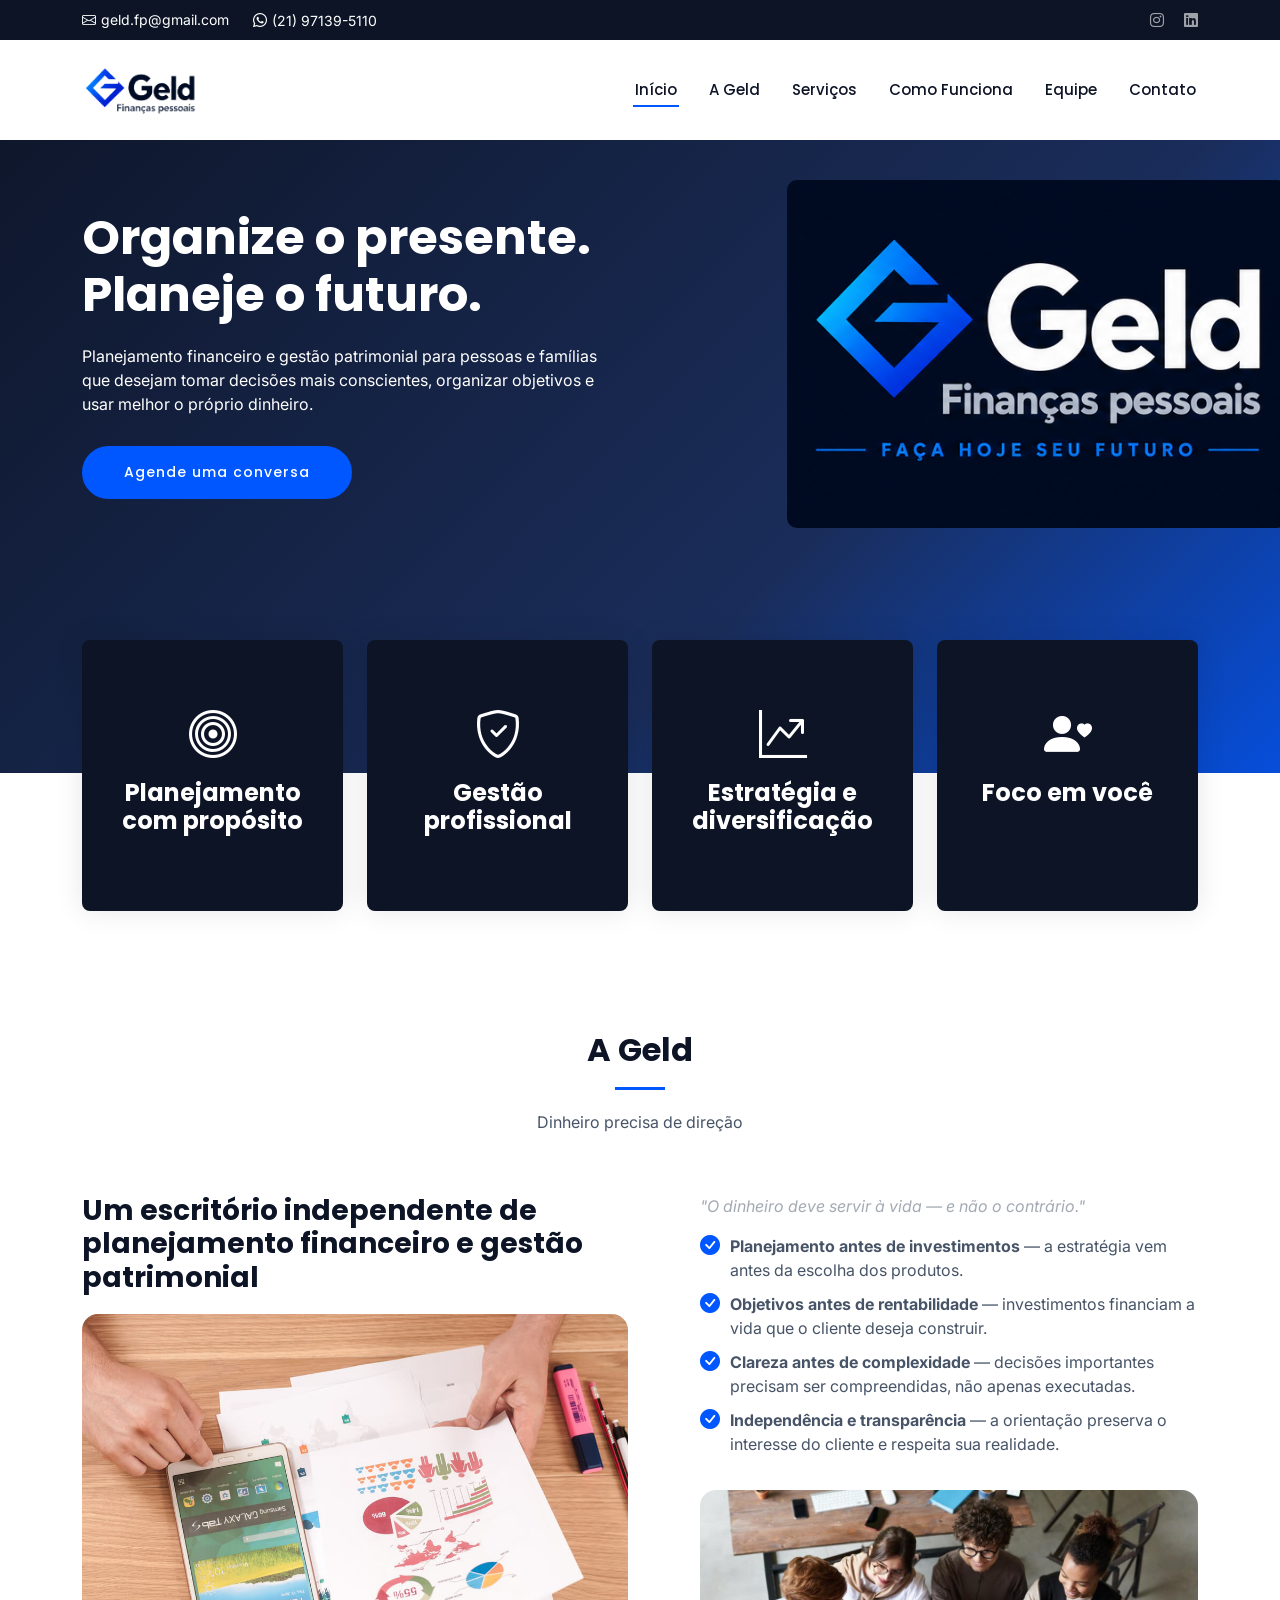
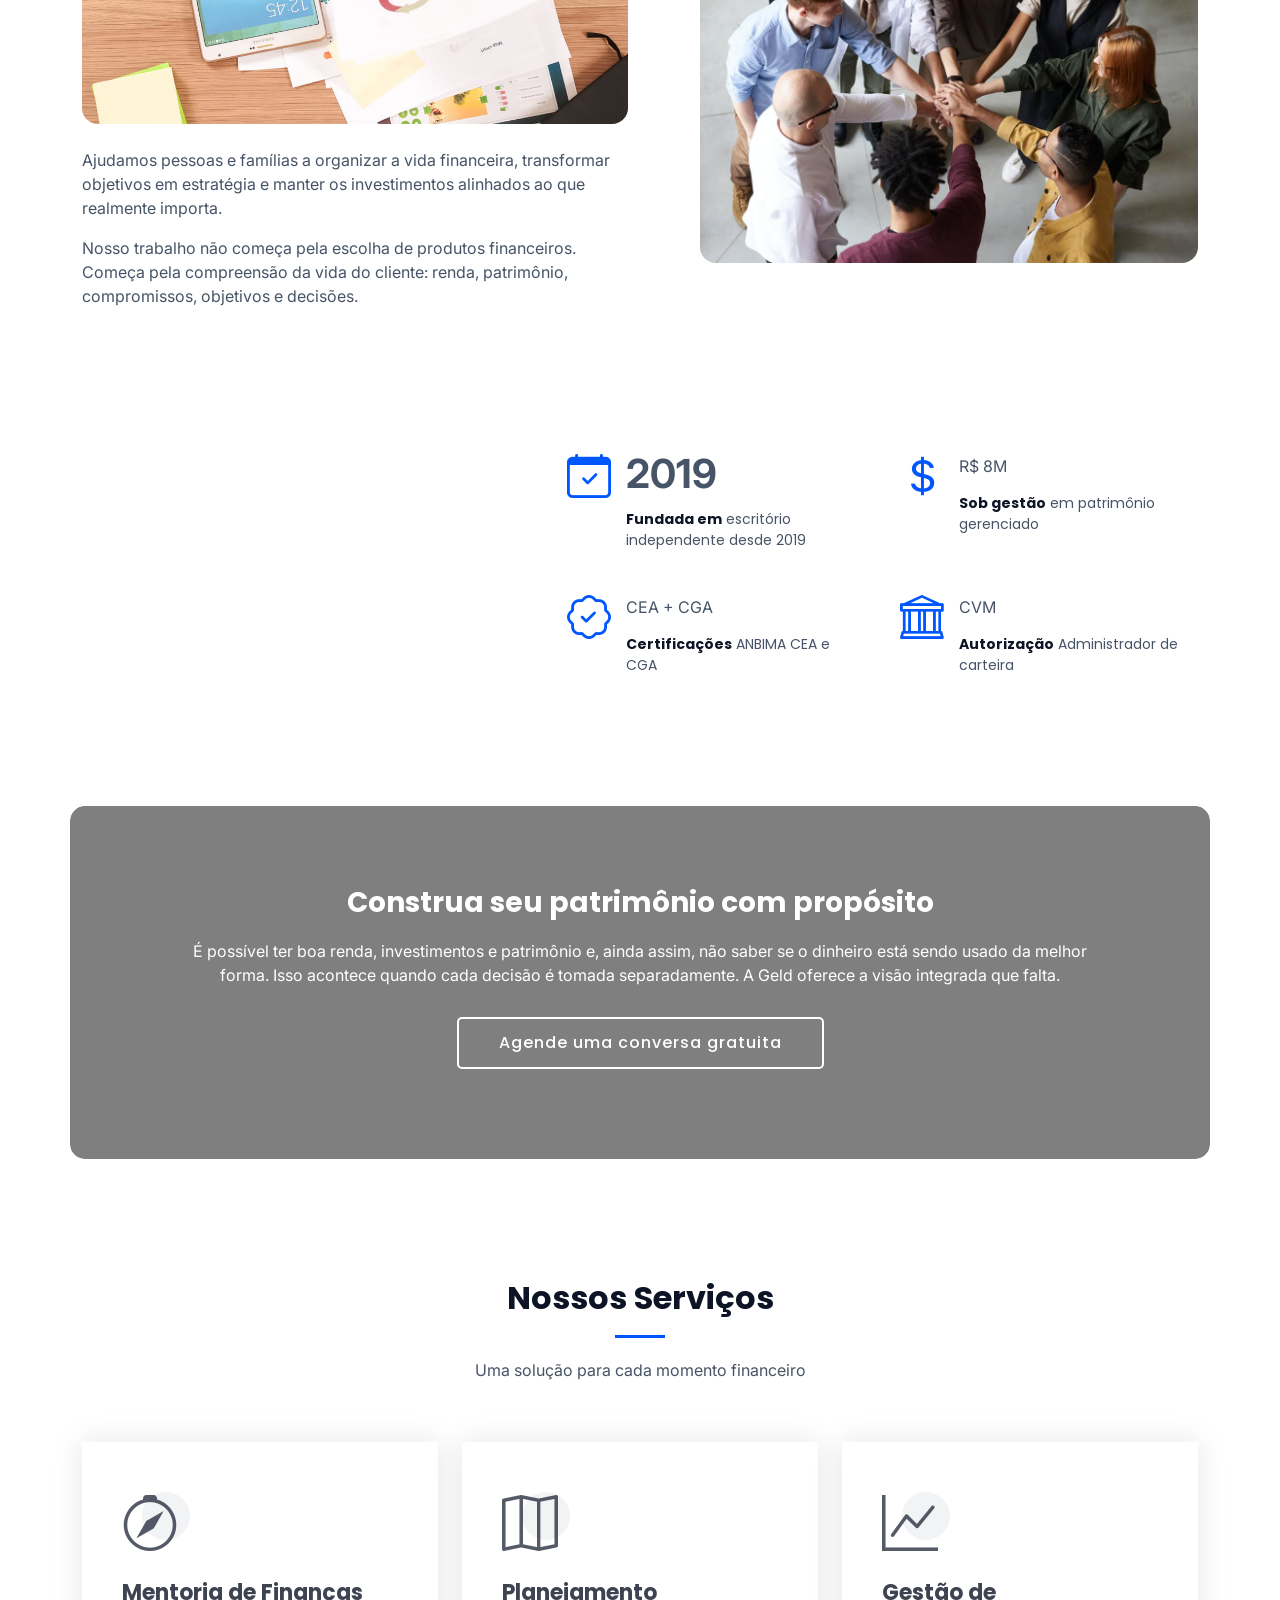
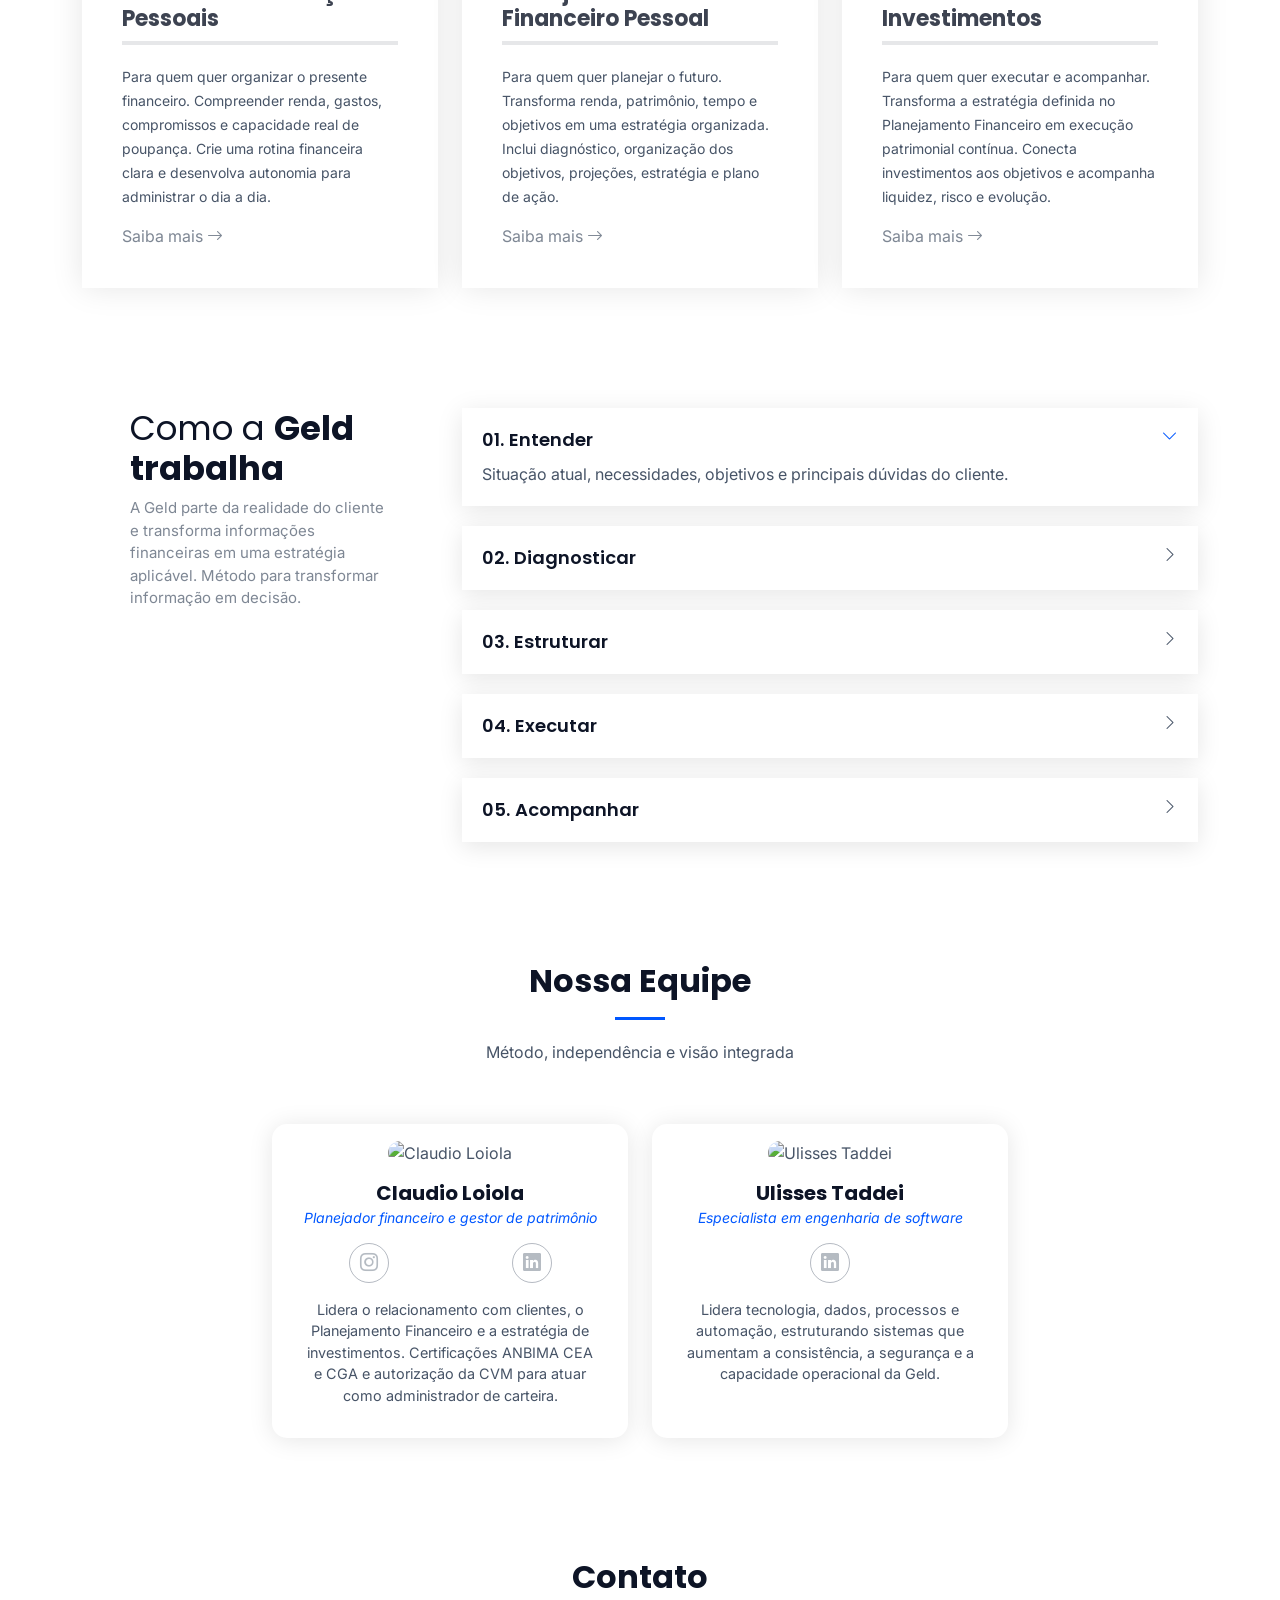
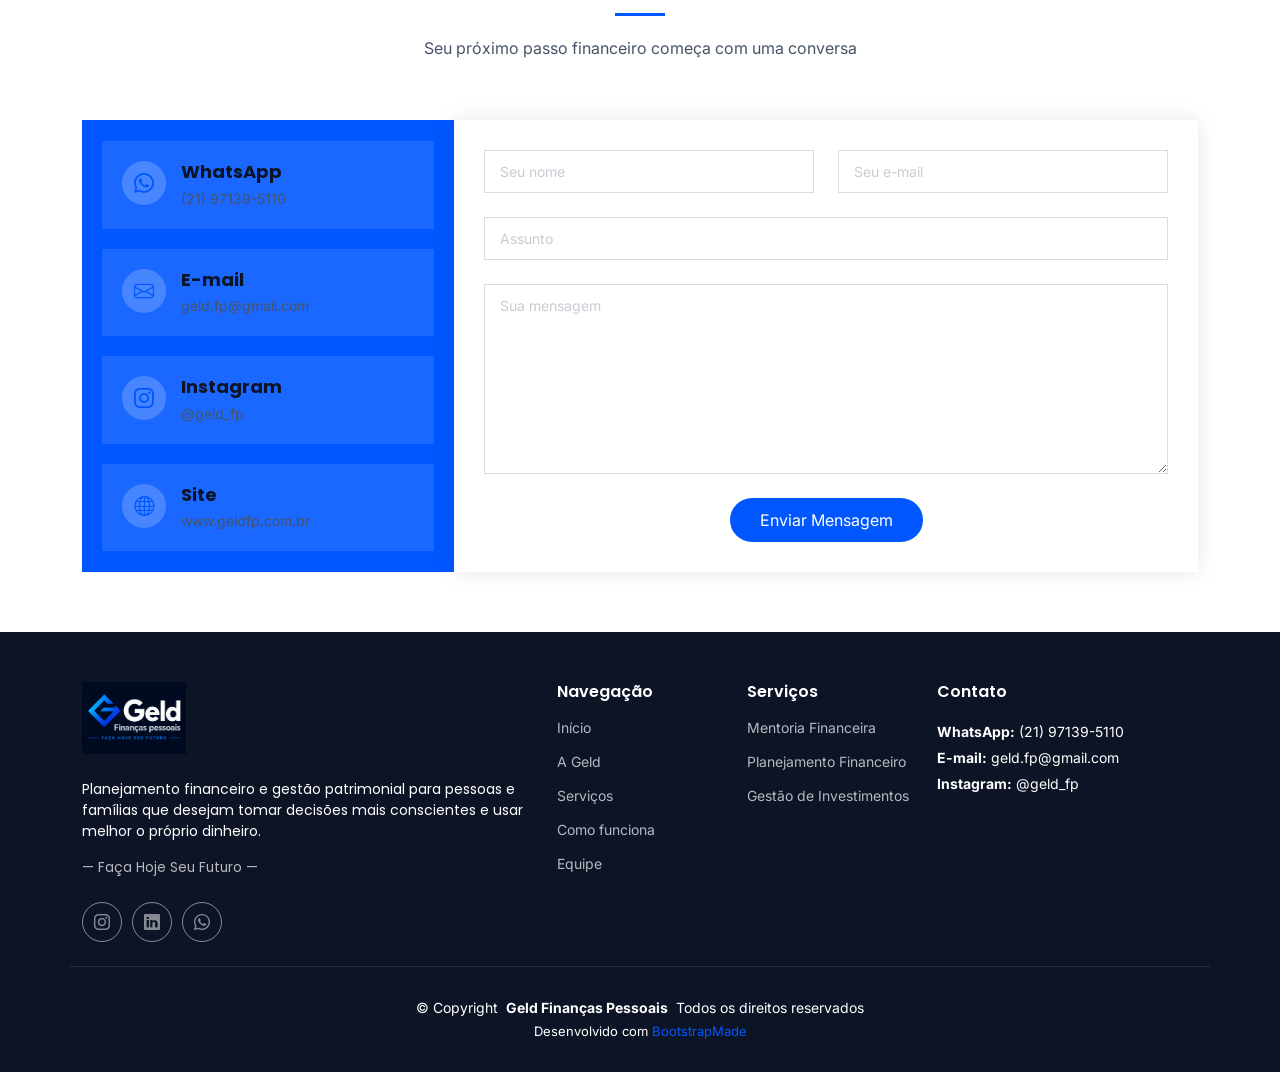
==== app/templates/index.html @ 5fd930ba "feat: estrutura inicial do site Geld com identidade visual" ====
<!DOCTYPE html>
<html lang="pt-BR">

<head>
  <meta charset="utf-8">
  <meta content="width=device-width, initial-scale=1.0" name="viewport">
  <title>Geld Finanças Pessoais — Faça Hoje Seu Futuro</title>
  <meta name="description" content="Planejamento financeiro e gestão patrimonial para pessoas e famílias que desejam tomar decisões mais conscientes e usar melhor o próprio dinheiro.">
  <meta name="keywords" content="planejamento financeiro, gestão patrimonial, finanças pessoais, investimentos, aposentadoria">

  <!-- Favicons -->
  <link href="/static/img/favicon.png" rel="icon">
  <link href="/static/img/apple-touch-icon.png" rel="apple-touch-icon">

  <!-- Fonts -->
  <link href="https://fonts.googleapis.com" rel="preconnect">
  <link href="https://fonts.gstatic.com" rel="preconnect" crossorigin>
  <link href="https://fonts.googleapis.com/css2?family=Poppins:wght@400;500;600;700&family=Inter:wght@400;500&display=swap" rel="stylesheet">

  <!-- Vendor CSS Files -->
  <link href="/static/vendor/bootstrap/css/bootstrap.min.css" rel="stylesheet">
  <link href="/static/vendor/bootstrap-icons/bootstrap-icons.css" rel="stylesheet">
  <link href="/static/vendor/aos/aos.css" rel="stylesheet">
  <link href="/static/vendor/glightbox/css/glightbox.min.css" rel="stylesheet">
  <link href="/static/vendor/swiper/swiper-bundle.min.css" rel="stylesheet">

  <!-- Main CSS File -->
  <link href="/static/css/main.css" rel="stylesheet">
  <link href="/static/css/geld.css" rel="stylesheet">
</head>

<body class="index-page">

  <header id="header" class="header fixed-top">

    <div class="topbar d-flex align-items-center">
      <div class="container d-flex justify-content-center justify-content-md-between">
        <div class="contact-info d-flex align-items-center">
          <i class="bi bi-envelope d-flex align-items-center"><a href="mailto:geld.fp@gmail.com">geld.fp@gmail.com</a></i>
          <i class="bi bi-whatsapp d-flex align-items-center ms-4"><span>(21) 97139-5110</span></i>
        </div>
        <div class="social-links d-none d-md-flex align-items-center">
          <a href="https://instagram.com/geld_fp" class="instagram"><i class="bi bi-instagram"></i></a>
          <a href="#" class="linkedin"><i class="bi bi-linkedin"></i></a>
        </div>
      </div>
    </div>

    <div class="branding d-flex align-items-center">
      <div class="container position-relative d-flex align-items-center justify-content-between">
        <a href="/" class="logo d-flex align-items-center">
          <img src="/static/img/logo-claro.png" alt="Geld Finanças Pessoais">
        </a>

        <nav id="navmenu" class="navmenu">
          <ul>
            <li><a href="#hero" class="active">Início</a></li>
            <li><a href="#about">A Geld</a></li>
            <li><a href="#services">Serviços</a></li>
            <li><a href="#how">Como Funciona</a></li>
            <li><a href="#team">Equipe</a></li>
            <li><a href="#contact">Contato</a></li>
          </ul>
          <i class="mobile-nav-toggle d-xl-none bi bi-list"></i>
        </nav>
      </div>
    </div>

  </header>

  <main class="main">

    <!-- Hero Section -->
    <section id="hero" class="hero section accent-background">
      <div class="container position-relative" data-aos="fade-up" data-aos-delay="100">
        <div class="row gy-5 justify-content-between">
          <div class="col-lg-6 order-2 order-lg-1 d-flex flex-column justify-content-center">
            <h2>Organize o presente.<br><span class="accent">Planeje o futuro.</span></h2>
            <p>Planejamento financeiro e gestão patrimonial para pessoas e famílias que desejam tomar decisões mais conscientes, organizar objetivos e usar melhor o próprio dinheiro.</p>
            <div class="d-flex">
              <a href="#contact" class="btn-get-started">Agende uma conversa</a>
            </div>
          </div>
          <div class="col-lg-5 order-1 order-lg-2">
            <img src="/static/img/logo-escuro.png" class="img-fluid" alt="Geld Finanças Pessoais" style="max-width: 500px; margin: 40px; border-radius:10px;">
          </div>
        </div>
      </div>

      <div class="icon-boxes position-relative" data-aos="fade-up" data-aos-delay="200">
        <div class="container position-relative">
          <div class="row gy-4 mt-5">
            <div class="col-xl-3 col-md-6">
              <div class="icon-box">
                <div class="icon"><i class="bi bi-bullseye"></i></div>
                <h4 class="title"><a href="#services" class="stretched-link">Planejamento com propósito</a></h4>
              </div>
            </div>
            <div class="col-xl-3 col-md-6">
              <div class="icon-box">
                <div class="icon"><i class="bi bi-shield-check"></i></div>
                <h4 class="title"><a href="#services" class="stretched-link">Gestão profissional</a></h4>
              </div>
            </div>
            <div class="col-xl-3 col-md-6">
              <div class="icon-box">
                <div class="icon"><i class="bi bi-graph-up-arrow"></i></div>
                <h4 class="title"><a href="#services" class="stretched-link">Estratégia e diversificação</a></h4>
              </div>
            </div>
            <div class="col-xl-3 col-md-6">
              <div class="icon-box">
                <div class="icon"><i class="bi bi-person-heart"></i></div>
                <h4 class="title"><a href="#about" class="stretched-link">Foco em você</a></h4>
              </div>
            </div>
          </div>
        </div>
      </div>
    </section>

    <!-- About Section -->
    <section id="about" class="about section">
      <div class="container section-title" data-aos="fade-up">
        <h2>A Geld</h2>
        <p>Dinheiro precisa de direção</p>
      </div>

      <div class="container">
        <div class="row gy-4">
          <div class="col-lg-6" data-aos="fade-up" data-aos-delay="100">
            <h3>Um escritório independente de planejamento financeiro e gestão patrimonial</h3>
            <img src="/static/img/about.jpg" class="img-fluid rounded-4 mb-4" alt="">
            <p>Ajudamos pessoas e famílias a organizar a vida financeira, transformar objetivos em estratégia e manter os investimentos alinhados ao que realmente importa.</p>
            <p>Nosso trabalho não começa pela escolha de produtos financeiros. Começa pela compreensão da vida do cliente: renda, patrimônio, compromissos, objetivos e decisões.</p>
          </div>
          <div class="col-lg-6" data-aos="fade-up" data-aos-delay="250">
            <div class="content ps-0 ps-lg-5">
              <p class="fst-italic">
                "O dinheiro deve servir à vida — e não o contrário."
              </p>
              <ul>
                <li><i class="bi bi-check-circle-fill"></i> <span><strong>Planejamento antes de investimentos</strong> — a estratégia vem antes da escolha dos produtos.</span></li>
                <li><i class="bi bi-check-circle-fill"></i> <span><strong>Objetivos antes de rentabilidade</strong> — investimentos financiam a vida que o cliente deseja construir.</span></li>
                <li><i class="bi bi-check-circle-fill"></i> <span><strong>Clareza antes de complexidade</strong> — decisões importantes precisam ser compreendidas, não apenas executadas.</span></li>
                <li><i class="bi bi-check-circle-fill"></i> <span><strong>Independência e transparência</strong> — a orientação preserva o interesse do cliente e respeita sua realidade.</span></li>
              </ul>
              <div class="position-relative mt-4">
                <img src="/static/img/about-2.jpg" class="img-fluid rounded-4" alt="">
              </div>
            </div>
          </div>
        </div>
      </div>
    </section>

    <!-- Stats Section -->
    <section id="stats" class="stats section">
      <div class="container" data-aos="fade-up" data-aos-delay="100">
        <div class="row gy-4 align-items-center">
          <div class="col-lg-5">
            <img src="/static/img/stats-img.svg" alt="" class="img-fluid">
          </div>
          <div class="col-lg-7">
            <div class="row gy-4">
              <div class="col-lg-6">
                <div class="stats-item d-flex">
                  <i class="bi bi-calendar-check flex-shrink-0"></i>
                  <div>
                    <span data-purecounter-start="0" data-purecounter-end="2019" data-purecounter-duration="1" class="purecounter"></span>
                    <p><strong>Fundada em</strong> <span>escritório independente desde 2019</span></p>
                  </div>
                </div>
              </div>
              <div class="col-lg-6">
                <div class="stats-item d-flex">
                  <i class="bi bi-currency-dollar flex-shrink-0"></i>
                  <div>
                    <span>R$ 8M</span>
                    <p><strong>Sob gestão</strong> <span>em patrimônio gerenciado</span></p>
                  </div>
                </div>
              </div>
              <div class="col-lg-6">
                <div class="stats-item d-flex">
                  <i class="bi bi-patch-check flex-shrink-0"></i>
                  <div>
                    <span>CEA + CGA</span>
                    <p><strong>Certificações</strong> <span>ANBIMA CEA e CGA</span></p>
                  </div>
                </div>
              </div>
              <div class="col-lg-6">
                <div class="stats-item d-flex">
                  <i class="bi bi-bank flex-shrink-0"></i>
                  <div>
                    <span>CVM</span>
                    <p><strong>Autorização</strong> <span>Administrador de carteira</span></p>
                  </div>
                </div>
              </div>
            </div>
          </div>
        </div>
      </div>
    </section>

    <!-- Call To Action Section -->
    <section id="call-to-action" class="call-to-action section dark-background">
      <div class="container">
        <img src="/static/img/cta-bg.jpg" alt="">
        <div class="content row justify-content-center" data-aos="zoom-in" data-aos-delay="100">
          <div class="col-xl-10">
            <div class="text-center">
              <h3>Construa seu patrimônio com propósito</h3>
              <p>É possível ter boa renda, investimentos e patrimônio e, ainda assim, não saber se o dinheiro está sendo usado da melhor forma. Isso acontece quando cada decisão é tomada separadamente. A Geld oferece a visão integrada que falta.</p>
              <a class="cta-btn" href="#contact">Agende uma conversa gratuita</a>
            </div>
          </div>
        </div>
      </div>
    </section>

    <!-- Services Section -->
    <section id="services" class="services section">
      <div class="container section-title" data-aos="fade-up">
        <h2>Nossos Serviços</h2>
        <p>Uma solução para cada momento financeiro</p>
      </div>

      <div class="container">
        <div class="row gy-4">

          <div class="col-lg-4 col-md-6" data-aos="fade-up" data-aos-delay="100">
            <div class="service-item position-relative">
              <div class="icon"><i class="bi bi-compass"></i></div>
              <h3>Mentoria de Finanças Pessoais</h3>
              <p>Para quem quer organizar o presente financeiro. Compreender renda, gastos, compromissos e capacidade real de poupança. Crie uma rotina financeira clara e desenvolva autonomia para administrar o dia a dia.</p>
              <a href="#contact" class="readmore stretched-link">Saiba mais <i class="bi bi-arrow-right"></i></a>
            </div>
          </div>

          <div class="col-lg-4 col-md-6" data-aos="fade-up" data-aos-delay="200">
            <div class="service-item position-relative">
              <div class="icon"><i class="bi bi-map"></i></div>
              <h3>Planejamento Financeiro Pessoal</h3>
              <p>Para quem quer planejar o futuro. Transforma renda, patrimônio, tempo e objetivos em uma estratégia organizada. Inclui diagnóstico, organização dos objetivos, projeções, estratégia e plano de ação.</p>
              <a href="#contact" class="readmore stretched-link">Saiba mais <i class="bi bi-arrow-right"></i></a>
            </div>
          </div>

          <div class="col-lg-4 col-md-6" data-aos="fade-up" data-aos-delay="300">
            <div class="service-item position-relative">
              <div class="icon"><i class="bi bi-graph-up"></i></div>
              <h3>Gestão de Investimentos</h3>
              <p>Para quem quer executar e acompanhar. Transforma a estratégia definida no Planejamento Financeiro em execução patrimonial contínua. Conecta investimentos aos objetivos e acompanha liquidez, risco e evolução.</p>
              <a href="#contact" class="readmore stretched-link">Saiba mais <i class="bi bi-arrow-right"></i></a>
            </div>
          </div>

        </div>
      </div>
    </section>

    <!-- How It Works Section -->
    <section id="how" class="faq section">
      <div class="container">
        <div class="row gy-4">
          <div class="col-lg-4" data-aos="fade-up" data-aos-delay="100">
            <div class="content px-xl-5">
              <h3><span>Como a </span><strong>Geld trabalha</strong></h3>
              <p>A Geld parte da realidade do cliente e transforma informações financeiras em uma estratégia aplicável. Método para transformar informação em decisão.</p>
            </div>
          </div>

          <div class="col-lg-8" data-aos="fade-up" data-aos-delay="200">
            <div class="faq-container">
              <div class="faq-item faq-active">
                <h3><span class="num">01.</span> <span>Entender</span></h3>
                <div class="faq-content">
                  <p>Situação atual, necessidades, objetivos e principais dúvidas do cliente.</p>
                </div>
                <i class="faq-toggle bi bi-chevron-right"></i>
              </div>
              <div class="faq-item">
                <h3><span class="num">02.</span> <span>Diagnosticar</span></h3>
                <div class="faq-content">
                  <p>Renda, gastos, patrimônio, investimentos, riscos e capacidade financeira.</p>
                </div>
                <i class="faq-toggle bi bi-chevron-right"></i>
              </div>
              <div class="faq-item">
                <h3><span class="num">03.</span> <span>Estruturar</span></h3>
                <div class="faq-content">
                  <p>Método, prioridades, cenários, estratégia e próximos passos personalizados.</p>
                </div>
                <i class="faq-toggle bi bi-chevron-right"></i>
              </div>
              <div class="faq-item">
                <h3><span class="num">04.</span> <span>Executar</span></h3>
                <div class="faq-content">
                  <p>Implantar a organização e colocar a estratégia em prática.</p>
                </div>
                <i class="faq-toggle bi bi-chevron-right"></i>
              </div>
              <div class="faq-item">
                <h3><span class="num">05.</span> <span>Acompanhar</span></h3>
                <div class="faq-content">
                  <p>Evolução, mudanças, objetivos, riscos e ajustes, conforme o serviço contratado.</p>
                </div>
                <i class="faq-toggle bi bi-chevron-right"></i>
              </div>
            </div>
          </div>
        </div>
      </div>
    </section>

    <!-- Team Section -->
    <section id="team" class="team section">
      <div class="container section-title" data-aos="fade-up">
        <h2>Nossa Equipe</h2>
        <p>Método, independência e visão integrada</p>
      </div>

      <div class="container">
        <div class="row gy-4 justify-content-center">

          <div class="col-xl-4 col-md-6 d-flex" data-aos="fade-up" data-aos-delay="100">
            <div class="member">
              <img src="/static/img/team/team-1.jpg" class="img-fluid" alt="Claudio Loiola">
              <h4>Claudio Loiola</h4>
              <span>Planejador financeiro e gestor de patrimônio</span>
              <div class="social">
                <a href="https://instagram.com/geld_fp"><i class="bi bi-instagram"></i></a>
                <a href="#"><i class="bi bi-linkedin"></i></a>
              </div>
              <p class="mt-3 px-3" style="font-size:0.9rem; color:#475467;">Lidera o relacionamento com clientes, o Planejamento Financeiro e a estratégia de investimentos. Certificações ANBIMA CEA e CGA e autorização da CVM para atuar como administrador de carteira.</p>
            </div>
          </div>

          <div class="col-xl-4 col-md-6 d-flex" data-aos="fade-up" data-aos-delay="200">
            <div class="member">
              <img src="/static/img/team/team-2.jpg" class="img-fluid" alt="Ulisses Taddei">
              <h4>Ulisses Taddei</h4>
              <span>Especialista em engenharia de software</span>
              <div class="social">
                <a href="#"><i class="bi bi-linkedin"></i></a>
              </div>
              <p class="mt-3 px-3" style="font-size:0.9rem; color:#475467;">Lidera tecnologia, dados, processos e automação, estruturando sistemas que aumentam a consistência, a segurança e a capacidade operacional da Geld.</p>
            </div>
          </div>

        </div>
      </div>
    </section>

    <!-- Contact Section -->
    <section id="contact" class="contact section">
      <div class="container section-title" data-aos="fade-up">
        <h2>Contato</h2>
        <p>Seu próximo passo financeiro começa com uma conversa</p>
      </div>

      <div class="container" data-aos="fade-up" data-aos-delay="100">
        <div class="row gx-lg-0 gy-4">

          <div class="col-lg-4">
            <div class="info-container d-flex flex-column align-items-center justify-content-center">
              <div class="info-item d-flex" data-aos="fade-up" data-aos-delay="200">
                <i class="bi bi-whatsapp flex-shrink-0"></i>
                <div>
                  <h3>WhatsApp</h3>
                  <p><a href="https://wa.me/5521971395110">(21) 97139-5110</a></p>
                </div>
              </div>
              <div class="info-item d-flex" data-aos="fade-up" data-aos-delay="300">
                <i class="bi bi-envelope flex-shrink-0"></i>
                <div>
                  <h3>E-mail</h3>
                  <p><a href="mailto:geld.fp@gmail.com">geld.fp@gmail.com</a></p>
                </div>
              </div>
              <div class="info-item d-flex" data-aos="fade-up" data-aos-delay="400">
                <i class="bi bi-instagram flex-shrink-0"></i>
                <div>
                  <h3>Instagram</h3>
                  <p><a href="https://instagram.com/geld_fp">@geld_fp</a></p>
                </div>
              </div>
              <div class="info-item d-flex" data-aos="fade-up" data-aos-delay="500">
                <i class="bi bi-globe flex-shrink-0"></i>
                <div>
                  <h3>Site</h3>
                  <p>www.geldfp.com.br</p>
                </div>
              </div>
            </div>
          </div>

          <div class="col-lg-8">
            <form action="/contato" method="post" class="php-email-form" data-aos="fade" data-aos-delay="100">
              <div class="row gy-4">
                <div class="col-md-6">
                  <input type="text" name="name" class="form-control" placeholder="Seu nome" required>
                </div>
                <div class="col-md-6">
                  <input type="email" class="form-control" name="email" placeholder="Seu e-mail" required>
                </div>
                <div class="col-md-12">
                  <input type="text" class="form-control" name="subject" placeholder="Assunto" required>
                </div>
                <div class="col-md-12">
                  <textarea class="form-control" name="message" rows="8" placeholder="Sua mensagem" required></textarea>
                </div>
                <div class="col-md-12 text-center">
                  <div class="loading">Enviando...</div>
                  <div class="error-message"></div>
                  <div class="sent-message">Mensagem enviada! Entraremos em contato em breve.</div>
                  <button type="submit">Enviar Mensagem</button>
                </div>
              </div>
            </form>
          </div>

        </div>
      </div>
    </section>

  </main>

  <footer id="footer" class="footer accent-background">
    <div class="container footer-top">
      <div class="row gy-4">
        <div class="col-lg-5 col-md-12 footer-about">
          <a href="/" class="logo d-flex align-items-center">
            <img src="/static/img/logo-escuro.png" alt="Geld Finanças Pessoais" style="height:48px;width:auto;">
          </a>
          <p>Planejamento financeiro e gestão patrimonial para pessoas e famílias que desejam tomar decisões mais conscientes e usar melhor o próprio dinheiro.</p>
          <p class="mt-2" style="font-size:0.85rem; opacity:0.7;">— Faça Hoje Seu Futuro —</p>
          <div class="social-links d-flex mt-4">
            <a href="https://instagram.com/geld_fp"><i class="bi bi-instagram"></i></a>
            <a href="#"><i class="bi bi-linkedin"></i></a>
            <a href="https://wa.me/5521971395110"><i class="bi bi-whatsapp"></i></a>
          </div>
        </div>

        <div class="col-lg-2 col-6 footer-links">
          <h4>Navegação</h4>
          <ul>
            <li><a href="#hero">Início</a></li>
            <li><a href="#about">A Geld</a></li>
            <li><a href="#services">Serviços</a></li>
            <li><a href="#how">Como funciona</a></li>
            <li><a href="#team">Equipe</a></li>
          </ul>
        </div>

        <div class="col-lg-2 col-6 footer-links">
          <h4>Serviços</h4>
          <ul>
            <li><a href="#services">Mentoria Financeira</a></li>
            <li><a href="#services">Planejamento Financeiro</a></li>
            <li><a href="#services">Gestão de Investimentos</a></li>
          </ul>
        </div>

        <div class="col-lg-3 col-md-12 footer-contact text-center text-md-start">
          <h4>Contato</h4>
          <p class="mt-2"><strong>WhatsApp:</strong> <span>(21) 97139-5110</span></p>
          <p><strong>E-mail:</strong> <span>geld.fp@gmail.com</span></p>
          <p><strong>Instagram:</strong> <span>@geld_fp</span></p>
        </div>
      </div>
    </div>

    <div class="container copyright text-center mt-4">
      <p>© <span>Copyright</span> <strong class="px-1 sitename">Geld Finanças Pessoais</strong> <span>Todos os direitos reservados</span></p>
      <div class="credits">
        Desenvolvido com <a href="https://bootstrapmade.com/">BootstrapMade</a>
      </div>
    </div>
  </footer>

  <a href="#" id="scroll-top" class="scroll-top d-flex align-items-center justify-content-center"><i class="bi bi-arrow-up-short"></i></a>
  <div id="preloader"></div>

  <script src="/static/vendor/bootstrap/js/bootstrap.bundle.min.js"></script>
  <script src="/static/vendor/php-email-form/validate.js"></script>
  <script src="/static/vendor/aos/aos.js"></script>
  <script src="/static/vendor/glightbox/js/glightbox.min.js"></script>
  <script src="/static/vendor/swiper/swiper-bundle.min.js"></script>
  <script src="/static/vendor/purecounter/purecounter_vanilla.js"></script>
  <script src="/static/vendor/imagesloaded/imagesloaded.pkgd.min.js"></script>
  <script src="/static/vendor/isotope-layout/isotope.pkgd.min.js"></script>
  <script src="/static/js/main.js"></script>

</body>
</html>
---- static/css/main.css ----
/**
* Template Name: Impact
* Template URL: https://bootstrapmade.com/impact-bootstrap-business-website-template/
* Updated: Aug 07 2024 with Bootstrap v5.3.3
* Author: BootstrapMade.com
* License: https://bootstrapmade.com/license/
*/

/*--------------------------------------------------------------
# Font & Color Variables
# Help: https://bootstrapmade.com/color-system/
--------------------------------------------------------------*/
/* Fonts */
:root {
  --default-font: "Roboto",  system-ui, -apple-system, "Segoe UI", Roboto, "Helvetica Neue", Arial, "Noto Sans", "Liberation Sans", sans-serif, "Apple Color Emoji", "Segoe UI Emoji", "Segoe UI Symbol", "Noto Color Emoji";
  --heading-font: "Montserrat",  sans-serif;
  --nav-font: "Poppins",  sans-serif;
}

/* Global Colors - The following color variables are used throughout the website. Updating them here will change the color scheme of the entire website */
:root { 
  --background-color: #ffffff; /* Background color for the entire website, including individual sections */
  --default-color: #222222; /* Default color used for the majority of the text content across the entire website */
  --heading-color: #172a28; /* Color for headings, subheadings and title throughout the website */
  --accent-color: #008374; /* Accent color that represents your brand on the website. It's used for buttons, links, and other elements that need to stand out */
  --surface-color: #ffffff; /* The surface color is used as a background of boxed elements within sections, such as cards, icon boxes, or other elements that require a visual separation from the global background. */
  --contrast-color: #ffffff; /* Contrast color for text, ensuring readability against backgrounds of accent, heading, or default colors. */
}

/* Nav Menu Colors - The following color variables are used specifically for the navigation menu. They are separate from the global colors to allow for more customization options */
:root {
  --nav-color: #ffffff;  /* The default color of the main navmenu links */
  --nav-hover-color: #008374; /* Applied to main navmenu links when they are hovered over or active */
  --nav-mobile-background-color: #ffffff; /* Used as the background color for mobile navigation menu */
  --nav-dropdown-background-color: #ffffff; /* Used as the background color for dropdown items that appear when hovering over primary navigation items */
  --nav-dropdown-color: #01433c; /* Used for navigation links of the dropdown items in the navigation menu. */
  --nav-dropdown-hover-color: #008374; /* Similar to --nav-hover-color, this color is applied to dropdown navigation links when they are hovered over. */
}

/* Color Presets - These classes override global colors when applied to any section or element, providing reuse of the sam color scheme. */

.light-background {
  --background-color: #f2f9f9;
  --surface-color: #ffffff;
}

.dark-background {
  --background-color: #060606;
  --default-color: #ffffff;
  --heading-color: #ffffff;
  --surface-color: #252525;
  --contrast-color: #ffffff;
}

.accent-background {
  --background-color: #008374;
  --default-color: #ffffff;
  --heading-color: #ffffff;
  --accent-color: #ffffff;
  --surface-color: #00b6a1;
  --contrast-color: #ffffff;
}

/* Smooth scroll */
:root {
  scroll-behavior: smooth;
}

/*--------------------------------------------------------------
# General Styling & Shared Classes
--------------------------------------------------------------*/
body {
  color: var(--default-color);
  background-color: var(--background-color);
  font-family: var(--default-font);
}

a {
  color: var(--accent-color);
  text-decoration: none;
  transition: 0.3s;
}

a:hover {
  color: color-mix(in srgb, var(--accent-color), transparent 25%);
  text-decoration: none;
}

h1,
h2,
h3,
h4,
h5,
h6 {
  color: var(--heading-color);
  font-family: var(--heading-font);
}

/* Pulsating Play Button
------------------------------*/
.pulsating-play-btn {
  width: 94px;
  height: 94px;
  background: radial-gradient(var(--accent-color) 50%, color-mix(in srgb, var(--accent-color), transparent 75%) 52%);
  border-radius: 50%;
  display: block;
  position: relative;
  overflow: hidden;
}

.pulsating-play-btn:before {
  content: "";
  position: absolute;
  width: 120px;
  height: 120px;
  animation-delay: 0s;
  animation: pulsate-play-btn 2s;
  animation-direction: forwards;
  animation-iteration-count: infinite;
  animation-timing-function: steps;
  opacity: 1;
  border-radius: 50%;
  border: 5px solid color-mix(in srgb, var(--accent-color), transparent 30%);
  top: -15%;
  left: -15%;
  background: rgba(198, 16, 0, 0);
}

.pulsating-play-btn:after {
  content: "";
  position: absolute;
  left: 50%;
  top: 50%;
  transform: translateX(-40%) translateY(-50%);
  width: 0;
  height: 0;
  border-top: 10px solid transparent;
  border-bottom: 10px solid transparent;
  border-left: 15px solid #fff;
  z-index: 100;
  transition: all 400ms cubic-bezier(0.55, 0.055, 0.675, 0.19);
}

.pulsating-play-btn:hover:before {
  content: "";
  position: absolute;
  left: 50%;
  top: 50%;
  transform: translateX(-40%) translateY(-50%);
  width: 0;
  height: 0;
  border: none;
  border-top: 10px solid transparent;
  border-bottom: 10px solid transparent;
  border-left: 15px solid #fff;
  z-index: 200;
  animation: none;
  border-radius: 0;
}

.pulsating-play-btn:hover:after {
  border-left: 15px solid var(--accent-color);
  transform: scale(20);
}

@keyframes pulsate-play-btn {
  0% {
    transform: scale(0.6, 0.6);
    opacity: 1;
  }

  100% {
    transform: scale(1, 1);
    opacity: 0;
  }
}

/* PHP Email Form Messages
------------------------------*/
.php-email-form .error-message {
  display: none;
  background: #df1529;
  color: #ffffff;
  text-align: left;
  padding: 15px;
  margin-bottom: 24px;
  font-weight: 600;
}

.php-email-form .sent-message {
  display: none;
  color: #ffffff;
  background: #059652;
  text-align: center;
  padding: 15px;
  margin-bottom: 24px;
  font-weight: 600;
}

.php-email-form .loading {
  display: none;
  background: var(--surface-color);
  text-align: center;
  padding: 15px;
  margin-bottom: 24px;
}

.php-email-form .loading:before {
  content: "";
  display: inline-block;
  border-radius: 50%;
  width: 24px;
  height: 24px;
  margin: 0 10px -6px 0;
  border: 3px solid var(--accent-color);
  border-top-color: var(--surface-color);
  animation: php-email-form-loading 1s linear infinite;
}

@keyframes php-email-form-loading {
  0% {
    transform: rotate(0deg);
  }

  100% {
    transform: rotate(360deg);
  }
}

/*--------------------------------------------------------------
# Global Header
--------------------------------------------------------------*/
.header {
  --background-color: #008374;
  --heading-color: #ffffff;
  color: var(--default-color);
  transition: all 0.5s;
  z-index: 997;
  background-color: var(--background-color);
}

.header .topbar {
  background-color: color-mix(in srgb, var(--accent-color) 90%, black 10%);
  height: 40px;
  padding: 0;
  font-size: 14px;
  transition: all 0.5s;
}

.header .topbar .contact-info i {
  font-style: normal;
  color: var(--contrast-color);
}

.header .topbar .contact-info i a,
.header .topbar .contact-info i span {
  padding-left: 5px;
  color: var(--contrast-color);
}

@media (max-width: 575px) {

  .header .topbar .contact-info i a,
  .header .topbar .contact-info i span {
    font-size: 13px;
  }
}

.header .topbar .contact-info i a {
  line-height: 0;
  transition: 0.3s;
}

.header .topbar .contact-info i a:hover {
  color: var(--contrast-color);
  text-decoration: underline;
}

.header .topbar .social-links a {
  color: color-mix(in srgb, var(--contrast-color), transparent 40%);
  line-height: 0;
  transition: 0.3s;
  margin-left: 20px;
}

.header .topbar .social-links a:hover {
  color: var(--contrast-color);
}

.header .branding {
  min-height: 60px;
  padding: 10px 0;
}

.header .logo {
  line-height: 1;
}

.header .logo img {
  max-height: 36px;
  margin-right: 8px;
}

.header .logo h1 {
  font-size: 30px;
  margin: 0;
  font-weight: 700;
  color: var(--heading-color);
}

.header .logo span {
  font-size: 32px;
  margin-left: 2px;
  color: var(--nav-hover-color);
}

.scrolled .header {
  box-shadow: 0px 0 18px rgba(0, 0, 0, 0.1);
}

/*--------------------------------------------------------------
# Navigation Menu
--------------------------------------------------------------*/
/* Desktop Navigation */
@media (min-width: 1200px) {
  .navmenu {
    padding: 0;
  }

  .navmenu ul {
    margin: 0;
    padding: 0;
    display: flex;
    list-style: none;
    align-items: center;
  }

  .navmenu li {
    position: relative;
  }

  .navmenu>ul>li {
    white-space: nowrap;
    padding: 15px 14px;
  }

  .navmenu>ul>li:last-child {
    padding-right: 0;
  }

  .navmenu a,
  .navmenu a:focus {
    color: var(--nav-color);
    font-size: 15px;
    padding: 0 2px;
    font-family: var(--nav-font);
    font-weight: 500;
    display: flex;
    align-items: center;
    justify-content: space-between;
    white-space: nowrap;
    transition: 0.3s;
    position: relative;
  }

  .navmenu a i,
  .navmenu a:focus i {
    font-size: 12px;
    line-height: 0;
    margin-left: 5px;
    transition: 0.3s;
  }

  .navmenu>ul>li>a:before {
    content: "";
    position: absolute;
    height: 2px;
    bottom: -6px;
    left: 0;
    background-color: var(--nav-hover-color);
    visibility: hidden;
    width: 0px;
    transition: all 0.3s ease-in-out 0s;
  }

  .navmenu a:hover:before,
  .navmenu li:hover>a:before,
  .navmenu .active:before {
    visibility: visible;
    width: 100%;
  }

  .navmenu li:hover>a,
  .navmenu .active,
  .navmenu .active:focus {
    color: var(--nav-color);
  }

  .navmenu .dropdown ul {
    margin: 0;
    padding: 10px 0;
    background: var(--nav-dropdown-background-color);
    display: block;
    position: absolute;
    visibility: hidden;
    left: 14px;
    top: 130%;
    opacity: 0;
    transition: 0.3s;
    border-radius: 4px;
    z-index: 99;
    box-shadow: 0px 0px 30px rgba(0, 0, 0, 0.1);
  }

  .navmenu .dropdown ul li {
    min-width: 200px;
  }

  .navmenu .dropdown ul a {
    padding: 10px 20px;
    font-size: 15px;
    text-transform: none;
    color: var(--nav-dropdown-color);
  }

  .navmenu .dropdown ul a i {
    font-size: 12px;
  }

  .navmenu .dropdown ul a:hover,
  .navmenu .dropdown ul .active:hover,
  .navmenu .dropdown ul li:hover>a {
    color: var(--nav-dropdown-hover-color);
  }

  .navmenu .dropdown:hover>ul {
    opacity: 1;
    top: 100%;
    visibility: visible;
  }

  .navmenu .dropdown .dropdown ul {
    top: 0;
    left: -90%;
    visibility: hidden;
  }

  .navmenu .dropdown .dropdown:hover>ul {
    opacity: 1;
    top: 0;
    left: -100%;
    visibility: visible;
  }
}

/* Mobile Navigation */
@media (max-width: 1199px) {
  .mobile-nav-toggle {
    color: var(--nav-color);
    font-size: 28px;
    line-height: 0;
    margin-right: 10px;
    cursor: pointer;
    transition: color 0.3s;
  }

  .navmenu {
    padding: 0;
    z-index: 9997;
  }

  .navmenu ul {
    display: none;
    list-style: none;
    position: absolute;
    inset: 60px 20px 20px 20px;
    padding: 10px 0;
    margin: 0;
    border-radius: 6px;
    background-color: var(--nav-mobile-background-color);
    border: 1px solid color-mix(in srgb, var(--default-color), transparent 90%);
    box-shadow: none;
    overflow-y: auto;
    transition: 0.3s;
    z-index: 9998;
  }

  .navmenu a,
  .navmenu a:focus {
    color: var(--nav-dropdown-color);
    padding: 10px 20px;
    font-family: var(--nav-font);
    font-size: 17px;
    font-weight: 500;
    display: flex;
    align-items: center;
    justify-content: space-between;
    white-space: nowrap;
    transition: 0.3s;
  }

  .navmenu a i,
  .navmenu a:focus i {
    font-size: 12px;
    line-height: 0;
    margin-left: 5px;
    width: 30px;
    height: 30px;
    display: flex;
    align-items: center;
    justify-content: center;
    border-radius: 50%;
    transition: 0.3s;
    background-color: color-mix(in srgb, var(--accent-color), transparent 90%);
  }

  .navmenu a i:hover,
  .navmenu a:focus i:hover {
    background-color: var(--accent-color);
    color: var(--contrast-color);
  }

  .navmenu a:hover,
  .navmenu .active,
  .navmenu .active:focus {
    color: var(--nav-dropdown-hover-color);
  }

  .navmenu .active i,
  .navmenu .active:focus i {
    background-color: var(--accent-color);
    color: var(--contrast-color);
    transform: rotate(180deg);
  }

  .navmenu .dropdown ul {
    position: static;
    display: none;
    z-index: 99;
    padding: 10px 0;
    margin: 10px 20px;
    background-color: var(--nav-dropdown-background-color);
    transition: all 0.5s ease-in-out;
  }

  .navmenu .dropdown ul ul {
    background-color: rgba(33, 37, 41, 0.1);
  }

  .navmenu .dropdown>.dropdown-active {
    display: block;
    background-color: rgba(33, 37, 41, 0.03);
  }

  .mobile-nav-active {
    overflow: hidden;
  }

  .mobile-nav-active .mobile-nav-toggle {
    color: #fff;
    position: absolute;
    font-size: 32px;
    top: 15px;
    right: 15px;
    margin-right: 0;
    z-index: 9999;
  }

  .mobile-nav-active .navmenu {
    position: fixed;
    overflow: hidden;
    inset: 0;
    background: rgba(33, 37, 41, 0.8);
    transition: 0.3s;
  }

  .mobile-nav-active .navmenu>ul {
    display: block;
  }
}

/*--------------------------------------------------------------
# Global Footer
--------------------------------------------------------------*/
.footer {
  color: var(--default-color);
  background-color: var(--background-color);
  font-size: 14px;
  position: relative;
}

.footer .footer-top {
  padding-top: 50px;
}

.footer .footer-about .logo {
  line-height: 1;
  margin-bottom: 25px;
}

.footer .footer-about .logo img {
  max-height: 40px;
  margin-right: 6px;
}

.footer .footer-about .logo span {
  color: var(--heading-color);
  font-size: 30px;
  font-weight: 700;
  letter-spacing: 1px;
  font-family: var(--heading-font);
}

.footer .footer-about p {
  font-size: 14px;
  font-family: var(--heading-font);
}

.footer .social-links a {
  display: flex;
  align-items: center;
  justify-content: center;
  width: 40px;
  height: 40px;
  border-radius: 50%;
  border: 1px solid color-mix(in srgb, var(--default-color), transparent 50%);
  font-size: 16px;
  color: color-mix(in srgb, var(--default-color), transparent 50%);
  margin-right: 10px;
  transition: 0.3s;
}

.footer .social-links a:hover {
  color: var(--default-color);
  border-color: var(--default-color);
}

.footer h4 {
  font-size: 16px;
  font-weight: bold;
  position: relative;
  padding-bottom: 12px;
}

.footer .footer-links {
  margin-bottom: 30px;
}

.footer .footer-links ul {
  list-style: none;
  padding: 0;
  margin: 0;
}

.footer .footer-links ul i {
  padding-right: 2px;
  font-size: 12px;
  line-height: 0;
}

.footer .footer-links ul li {
  padding: 10px 0;
  display: flex;
  align-items: center;
}

.footer .footer-links ul li:first-child {
  padding-top: 0;
}

.footer .footer-links ul a {
  color: color-mix(in srgb, var(--default-color), transparent 30%);
  display: inline-block;
  line-height: 1;
}

.footer .footer-links ul a:hover {
  color: var(--default-color);
}

.footer .footer-contact p {
  margin-bottom: 5px;
}

.footer .copyright {
  padding-top: 30px;
  padding-bottom: 30px;
  border-top: 1px solid color-mix(in srgb, var(--default-color), transparent 90%);
}

.footer .copyright p {
  margin-bottom: 0;
}

.footer .credits {
  margin-top: 4px;
  font-size: 13px;
}

/*--------------------------------------------------------------
# Preloader
--------------------------------------------------------------*/
#preloader {
  position: fixed;
  inset: 0;
  z-index: 999999;
  overflow: hidden;
  background: var(--background-color);
  transition: all 0.6s ease-out;
}

#preloader:before {
  content: "";
  position: fixed;
  top: calc(50% - 30px);
  left: calc(50% - 30px);
  border: 6px solid #ffffff;
  border-color: var(--accent-color) transparent var(--accent-color) transparent;
  border-radius: 50%;
  width: 60px;
  height: 60px;
  animation: animate-preloader 1.5s linear infinite;
}

@keyframes animate-preloader {
  0% {
    transform: rotate(0deg);
  }

  100% {
    transform: rotate(360deg);
  }
}

/*--------------------------------------------------------------
# Scroll Top Button
--------------------------------------------------------------*/
.scroll-top {
  position: fixed;
  visibility: hidden;
  opacity: 0;
  right: 15px;
  bottom: -15px;
  z-index: 99999;
  background-color: var(--accent-color);
  width: 44px;
  height: 44px;
  border-radius: 50px;
  transition: all 0.4s;
}

.scroll-top i {
  font-size: 24px;
  color: var(--contrast-color);
  line-height: 0;
}

.scroll-top:hover {
  background-color: color-mix(in srgb, var(--accent-color), transparent 20%);
  color: var(--contrast-color);
}

.scroll-top.active {
  visibility: visible;
  opacity: 1;
  bottom: 15px;
}

/*--------------------------------------------------------------
# Disable aos animation delay on mobile devices
--------------------------------------------------------------*/
@media screen and (max-width: 768px) {
  [data-aos-delay] {
    transition-delay: 0 !important;
  }
}

/*--------------------------------------------------------------
# Global Page Titles & Breadcrumbs
--------------------------------------------------------------*/
.page-title {
  --background-color: var(--accent-color);
  --default-color: #fff;
  --heading-color: #fff;
  color: var(--default-color);
  background-color: var(--background-color);
  position: relative;
}

.page-title .heading {
  padding: 160px 0 80px 0;
  border-top: 1px solid color-mix(in srgb, var(--default-color), transparent 90%);
}

.page-title .heading h1 {
  font-size: 38px;
  font-weight: 700;
}

.page-title nav {
  background-color: color-mix(in srgb, var(--default-color), transparent 92%);
  padding: 20px 0;
}

.page-title nav ol {
  display: flex;
  flex-wrap: wrap;
  list-style: none;
  margin: 0;
  font-size: 16px;
  font-weight: 600;
}

.page-title nav ol a {
  color: color-mix(in srgb, var(--default-color), transparent 50%);
}

.page-title nav ol a:hover {
  color: var(--default-color);
}

.page-title nav ol li+li {
  padding-left: 10px;
}

.page-title nav ol li+li::before {
  content: "/";
  display: inline-block;
  padding-right: 10px;
  color: color-mix(in srgb, var(--default-color), transparent 50%);
}

/*--------------------------------------------------------------
# Global Sections
--------------------------------------------------------------*/
section,
.section {
  color: var(--default-color);
  background-color: var(--background-color);
  padding: 60px 0;
  scroll-margin-top: 112px;
  overflow: clip;
}

@media (max-width: 1199px) {

  section,
  .section {
    scroll-margin-top: 100px;
  }
}

/*--------------------------------------------------------------
# Global Section Titles
--------------------------------------------------------------*/
.section-title {
  text-align: center;
  padding-bottom: 60px;
  position: relative;
}

.section-title h2 {
  font-size: 32px;
  font-weight: 700;
  margin-bottom: 20px;
  padding-bottom: 20px;
  position: relative;
}

.section-title h2:after {
  content: "";
  position: absolute;
  display: block;
  width: 50px;
  height: 3px;
  background: var(--accent-color);
  left: 0;
  right: 0;
  bottom: 0;
  margin: auto;
}

.section-title p {
  margin-bottom: 0;
}

/*--------------------------------------------------------------
# Hero Section
--------------------------------------------------------------*/
.hero {
  width: 100%;
  position: relative;
  padding: 140px 0 0 0;
}

.hero .container {
  position: relative;
  z-index: 3;
}

.hero h2 {
  font-size: 48px;
  font-weight: 700;
  margin-bottom: 20px;
}

.hero h2 .accent {
  color: var(--conrast-color);
}

.hero p {
  color: color-mix(in srgb, var(--default-color), transparent 40%);
  font-weight: 400;
  margin-bottom: 30px;
}

.hero .btn-get-started {
  color: var(--contrast-color);
  background: var(--accent-color);
  font-family: var(--heading-font);
  font-weight: 500;
  font-size: 14px;
  letter-spacing: 1px;
  display: inline-block;
  padding: 14px 40px;
  border-radius: 50px;
  transition: 0.3s;
  border: 2px solid color-mix(in srgb, var(--default-color), transparent 90%);
  background-color: color-mix(in srgb, var(--default-color), transparent 90%);
}

.hero .btn-get-started:hover {
  border-color: color-mix(in srgb, var(--default-color), transparent 60%);
}

.hero .btn-watch-video {
  font-size: 16px;
  transition: 0.5s;
  margin-left: 25px;
  font-weight: 600;
  color: var(--default-color);
}

.hero .btn-watch-video i {
  color: color-mix(in srgb, var(--default-color), transparent 50%);
  font-size: 32px;
  transition: 0.3s;
  line-height: 0;
  margin-right: 8px;
}

.hero .btn-watch-video:hover i {
  color: var(--default-color);
}

@media (max-width: 640px) {
  .hero h2 {
    font-size: 36px;
  }

  .hero .btn-get-started,
  .hero .btn-watch-video {
    font-size: 14px;
  }
}

.hero .icon-boxes {
  padding-bottom: 60px;
  z-index: 4;
}

@media (min-width: 1200px) {
  .hero .icon-boxes:before {
    content: "";
    position: absolute;
    bottom: 0;
    left: 0;
    right: 0;
    height: calc(50% + 20px);
    background-color: var(--default-color);
    border-top: 1px solid color-mix(in srgb, var(--default-color), transparent 90%);
  }
}

.hero .icon-box {
  padding: 60px 30px;
  position: relative;
  overflow: hidden;
  background: var(--background-color);
  box-shadow: 0 0 29px 0 rgba(0, 0, 0, 0.1);
  transition: all 0.3s ease-in-out;
  border-radius: 8px;
  z-index: 1;
  height: 100%;
  width: 100%;
  text-align: center;
}

.hero .icon-box .title {
  font-weight: 700;
  margin-bottom: 15px;
  font-size: 24px;
}

.hero .icon-box .title a {
  color: color-mix(in srgb, var(--default-color), transparent 20%);
  transition: 0.3s;
}

.hero .icon-box .icon {
  margin-bottom: 20px;
  padding-top: 10px;
  display: inline-block;
  transition: all 0.3s ease-in-out;
  font-size: 48px;
  line-height: 1;
  color: color-mix(in srgb, var(--default-color), transparent 20%);
}

.hero .icon-box:hover {
  background-color: color-mix(in srgb, var(--background-color), white 10%);
}

.hero .icon-box:hover .title a,
.hero .icon-box:hover .icon {
  color: var(--contrast-color);
}

/*--------------------------------------------------------------
# About Section
--------------------------------------------------------------*/
.about h3 {
  font-weight: 700;
  font-size: 28px;
  margin-bottom: 20px;
}

.about .fst-italic {
  color: color-mix(in srgb, var(--default-color), var(--contrast-color) 50%);
}

.about .content ul {
  list-style: none;
  padding: 0;
}

.about .content ul li {
  padding: 0 0 10px 30px;
  position: relative;
}

.about .content ul i {
  position: absolute;
  font-size: 20px;
  left: 0;
  top: -3px;
  color: var(--accent-color);
}

.about .content p:last-child {
  margin-bottom: 0;
}

.about .pulsating-play-btn {
  position: absolute;
  left: calc(50% - 47px);
  top: calc(50% - 47px);
}

/*--------------------------------------------------------------
# Clients Section
--------------------------------------------------------------*/
.clients .swiper {
  padding: 10px 0;
}

.clients .swiper-wrapper {
  height: auto;
}

.clients .swiper-slide img {
  transition: 0.3s;
}

.clients .swiper-slide img:hover {
  transform: scale(1.1);
}

/*--------------------------------------------------------------
# Stats Section
--------------------------------------------------------------*/
.stats .stats-item {
  padding: 10px;
}

.stats .stats-item i {
  font-size: 44px;
  color: var(--accent-color);
  line-height: 0;
  margin-right: 15px;
}

.stats .stats-item .purecounter {
  color: var(--heading-color);
  font-size: 40px;
  display: block;
  font-weight: 700;
  line-height: 40px;
}

.stats .stats-item p {
  color: color-mix(in srgb, var(--default-color), transparent 40%);
  padding: 15px 0 0 0;
  margin: 0;
  font-family: var(--heading-font);
  font-size: 14px;
}

/*--------------------------------------------------------------
# Call To Action Section
--------------------------------------------------------------*/
.call-to-action {
  background-color: transparent;
}

.call-to-action .container {
  padding-top: 80px;
  padding-bottom: 80px;
  border-radius: 15px;
  overflow: hidden;
  position: relative;
  clip-path: inset(0 round 15px);
}

.call-to-action .container img {
  position: fixed;
  top: 0;
  left: 0;
  display: block;
  width: 100%;
  height: 100%;
  object-fit: cover;
  z-index: 1;
  border-radius: 15px;
  overflow: hidden;
}

.call-to-action .container:before {
  content: "";
  background: rgba(0, 0, 0, 0.5);
  position: absolute;
  inset: 0;
  z-index: 2;
}

.call-to-action .container .content {
  position: relative;
  z-index: 3;
}

.call-to-action h3 {
  color: var(--default-color);
  font-size: 28px;
  font-weight: 700;
  margin-bottom: 20px;
}

.call-to-action p {
  color: var(--default-color);
  margin-bottom: 20px;
}

.call-to-action .play-btn {
  width: 94px;
  height: 94px;
  margin-bottom: 20px;
  background: radial-gradient(var(--accent-color) 50%, color-mix(in srgb, var(--accent-color), transparent 60%) 52%);
  border-radius: 50%;
  display: inline-block;
  position: relative;
  overflow: hidden;
}

.call-to-action .play-btn:before {
  content: "";
  position: absolute;
  width: 120px;
  height: 120px;
  animation-delay: 0s;
  animation: pulsate-btn 2s;
  animation-direction: forwards;
  animation-iteration-count: infinite;
  animation-timing-function: steps;
  opacity: 1;
  border-radius: 50%;
  border: 5px solid color-mix(in srgb, var(--accent-color), transparent 20%);
  top: -15%;
  left: -15%;
  background: rgba(198, 16, 0, 0);
}

.call-to-action .play-btn:after {
  content: "";
  position: absolute;
  left: 50%;
  top: 50%;
  transform: translateX(-40%) translateY(-50%);
  width: 0;
  height: 0;
  border-top: 10px solid transparent;
  border-bottom: 10px solid transparent;
  border-left: 15px solid var(--default-color);
  z-index: 100;
  transition: all 400ms cubic-bezier(0.55, 0.055, 0.675, 0.19);
}

.call-to-action .play-btn:hover:before {
  content: "";
  position: absolute;
  left: 50%;
  top: 50%;
  transform: translateX(-40%) translateY(-50%);
  width: 0;
  height: 0;
  border: none;
  border-top: 10px solid transparent;
  border-bottom: 10px solid transparent;
  border-left: 15px solid var(--default-color);
  z-index: 200;
  animation: none;
  border-radius: 0;
}

.call-to-action .play-btn:hover:after {
  border-left: 15px solid var(--accent-color);
  transform: scale(20);
}

.call-to-action .cta-btn {
  font-family: var(--heading-font);
  font-weight: 500;
  font-size: 16px;
  letter-spacing: 1px;
  display: inline-block;
  padding: 12px 40px;
  border-radius: 5px;
  transition: 0.5s;
  margin: 10px;
  border: 2px solid var(--contrast-color);
  color: var(--contrast-color);
}

.call-to-action .cta-btn:hover {
  background: var(--accent-color);
  border: 2px solid var(--accent-color);
}

@keyframes pulsate-btn {
  0% {
    transform: scale(0.6, 0.6);
    opacity: 1;
  }

  100% {
    transform: scale(1, 1);
    opacity: 0;
  }
}

/*--------------------------------------------------------------
# Services Section
--------------------------------------------------------------*/
.services .service-item {
  background-color: var(--surface-color);
  padding: 40px;
  box-shadow: 0px 0 30px rgba(0, 0, 0, 0.1);
  height: 100%;
}

.services .service-item .icon {
  width: 48px;
  height: 48px;
  position: relative;
  margin-bottom: 50px;
}

.services .service-item .icon i {
  color: color-mix(in srgb, var(--heading-color), transparent 30%);
  font-size: 56px;
  transition: ease-in-out 0.3s;
  z-index: 2;
  position: relative;
}

.services .service-item .icon:before {
  position: absolute;
  content: "";
  height: 100%;
  width: 100%;
  background: color-mix(in srgb, var(--heading-color), transparent 95%);
  border-radius: 50px;
  z-index: 1;
  top: 10px;
  right: -20px;
  transition: 0.3s;
}

.services .service-item h3 {
  color: color-mix(in srgb, var(--heading-color), transparent 20%);
  font-weight: 700;
  margin: 0 0 20px 0;
  padding-bottom: 8px;
  font-size: 22px;
  position: relative;
  display: inline-block;
  border-bottom: 4px solid color-mix(in srgb, var(--heading-color), transparent 90%);
  transition: 0.3s;
}

.services .service-item p {
  line-height: 24px;
  font-size: 14px;
  margin-bottom: 0;
}

.services .service-item .readmore {
  margin-top: 15px;
  display: inline-block;
  color: color-mix(in srgb, var(--default-color), transparent 30%);
}

.services .service-item:hover .icon i {
  color: var(--heading-color);
}

.services .service-item:hover .icon:before {
  background: color-mix(in srgb, var(--accent-color), transparent 50%);
}

.services .service-item:hover h3 {
  border-color: color-mix(in srgb, var(--accent-color), transparent 10%);
  color: var(--heading-color);
}

.services .service-item:hover .readmore {
  color: var(--accent-color);
}

/*--------------------------------------------------------------
# Testimonials Section
--------------------------------------------------------------*/
.testimonials .testimonial-item {
  background-color: var(--surface-color);
  box-shadow: 0px 2px 15px rgba(0, 0, 0, 0.1);
  box-sizing: content-box;
  padding: 30px;
  margin: 30px 15px;
  position: relative;
  height: 100%;
}

.testimonials .testimonial-item .testimonial-img {
  width: 90px;
  border-radius: 50px;
  margin-right: 15px;
}

.testimonials .testimonial-item h3 {
  font-size: 18px;
  font-weight: bold;
  margin: 10px 0 5px 0;
}

.testimonials .testimonial-item h4 {
  font-size: 14px;
  color: color-mix(in srgb, var(--default-color), transparent 40%);
  margin: 0;
}

.testimonials .testimonial-item .stars {
  margin: 10px 0;
}

.testimonials .testimonial-item .stars i {
  color: #ffc107;
  margin: 0 1px;
}

.testimonials .testimonial-item .quote-icon-left,
.testimonials .testimonial-item .quote-icon-right {
  color: color-mix(in srgb, var(--accent-color), transparent 50%);
  font-size: 26px;
  line-height: 0;
}

.testimonials .testimonial-item .quote-icon-left {
  display: inline-block;
  left: -5px;
  position: relative;
}

.testimonials .testimonial-item .quote-icon-right {
  display: inline-block;
  right: -5px;
  position: relative;
  top: 10px;
  transform: scale(-1, -1);
}

.testimonials .testimonial-item p {
  font-style: italic;
  margin: 15px auto 15px auto;
}

.testimonials .swiper-wrapper {
  height: auto;
}

.testimonials .swiper-pagination {
  margin-top: 20px;
  position: relative;
}

.testimonials .swiper-pagination .swiper-pagination-bullet {
  width: 12px;
  height: 12px;
  background-color: color-mix(in srgb, var(--default-color), transparent 85%);
  opacity: 1;
}

.testimonials .swiper-pagination .swiper-pagination-bullet-active {
  background-color: var(--accent-color);
}

@media (max-width: 767px) {
  .testimonials .testimonial-wrap {
    padding-left: 0;
  }

  .testimonials .testimonial-item {
    padding: 30px;
    margin: 15px;
  }

  .testimonials .testimonial-item .testimonial-img {
    position: static;
    left: auto;
  }
}

/*--------------------------------------------------------------
# Portfolio Section
--------------------------------------------------------------*/
.portfolio .portfolio-filters {
  padding: 0 0 20px 0;
  margin: 0 auto;
  list-style: none;
  text-align: center;
}

.portfolio .portfolio-filters li {
  cursor: pointer;
  display: inline-block;
  padding: 0;
  font-size: 18px;
  font-weight: 500;
  margin: 0 10px;
  line-height: 1;
  transition: all 0.3s ease-in-out;
}

.portfolio .portfolio-filters li:hover,
.portfolio .portfolio-filters li.filter-active {
  color: var(--accent-color);
}

.portfolio .portfolio-filters li:first-child {
  margin-left: 0;
}

.portfolio .portfolio-filters li:last-child {
  margin-right: 0;
}

@media (max-width: 575px) {
  .portfolio .portfolio-filters li {
    font-size: 14px;
    margin: 0 5px;
  }
}

.portfolio .portfolio-content {
  background-color: var(--surface-color);
  box-shadow: 0px 10px 30px rgba(0, 0, 0, 0.1);
  height: 100%;
  overflow: hidden;
}

.portfolio .portfolio-content img {
  transition: 0.3s;
  position: relative;
  z-index: 1;
}

.portfolio .portfolio-content .portfolio-info {
  background-color: var(--background-color);
  border-top: 1px solid color-mix(in srgb, var(--default-color), transparent 90%);
  padding: 25px 20px;
  position: relative;
  z-index: 2;
}

.portfolio .portfolio-content .portfolio-info h4 {
  font-size: 18px;
  font-weight: 600;
  padding-right: 50px;
}

.portfolio .portfolio-content .portfolio-info h4 a {
  color: var(--heading-color);
  transition: 0.3s;
}

.portfolio .portfolio-content .portfolio-info h4 a:hover {
  color: var(--accent-color);
}

.portfolio .portfolio-content .portfolio-info p {
  color: color-mix(in srgb, var(--default-color), transparent 30%);
  font-size: 14px;
  margin-bottom: 0;
  padding-right: 50px;
}

.portfolio .portfolio-content:hover img {
  transform: scale(1.1);
}

/*--------------------------------------------------------------
# Team Section
--------------------------------------------------------------*/
.team .member {
  background-color: var(--surface-color);
  box-shadow: 0px 2px 25px rgba(0, 0, 0, 0.1);
  text-align: center;
  border-radius: 15px;
  padding: 15px;
  overflow: hidden;
}

.team .member img {
  border-radius: 15px;
  overflow: hidden;
}

.team .member .member-content {
  padding: 0 20px 30px 20px;
}

.team .member h4 {
  font-weight: 700;
  margin-top: 16px;
  margin-bottom: 2px;
  font-size: 20px;
}

.team .member span {
  font-style: italic;
  display: block;
  font-size: 14px;
  color: color-mix(in srgb, var(--default-color), transparent 40%);
}

.team .member .social {
  margin-top: 15px;
  margin-bottom: 10px;
  display: flex;
  align-items: center;
  justify-content: space-around;
}

.team .member .social a {
  color: color-mix(in srgb, var(--default-color), transparent 60%);
  transition: 0.3s;
  border-radius: 50%;
  width: 40px;
  height: 40px;
  display: flex;
  align-items: center;
  justify-content: center;
  border: 1px solid color-mix(in srgb, var(--default-color), transparent 60%);
}

.team .member .social a:hover {
  color: var(--accent-color);
  border-color: var(--accent-color);
}

.team .member .social i {
  font-size: 18px;
  margin: 0 2px;
}

/*--------------------------------------------------------------
# Pricing Section
--------------------------------------------------------------*/
.pricing {
  padding: 60px 0 120px 0;
}

.pricing .section-title {
  margin-bottom: 40px;
}

.pricing .pricing-item {
  background-color: var(--surface-color);
  box-shadow: 0 3px 20px -2px rgba(0, 0, 0, 0.1);
  padding: 60px 40px;
  height: 100%;
  position: relative;
  border-radius: 15px;
}

.pricing h3 {
  font-weight: 600;
  margin-bottom: 15px;
  font-size: 20px;
  text-align: center;
}

.pricing .icon {
  margin: 30px auto 20px auto;
  width: 70px;
  height: 70px;
  background: var(--accent-color);
  border-radius: 50%;
  display: flex;
  align-items: center;
  justify-content: center;
  transition: 0.3s;
  transform-style: preserve-3d;
}

.pricing .icon i {
  color: var(--background-color);
  font-size: 28px;
  transition: ease-in-out 0.3s;
  line-height: 0;
}

.pricing .icon::before {
  position: absolute;
  content: "";
  height: 86px;
  width: 86px;
  border-radius: 50%;
  background: color-mix(in srgb, var(--accent-color), transparent 80%);
  transition: all 0.3s ease-out 0s;
  transform: translateZ(-1px);
}

.pricing .icon::after {
  position: absolute;
  content: "";
  height: 102px;
  width: 102px;
  border-radius: 50%;
  background: color-mix(in srgb, var(--accent-color), transparent 90%);
  transition: all 0.3s ease-out 0s;
  transform: translateZ(-2px);
}

.pricing h4 {
  font-size: 48px;
  color: var(--accent-color);
  font-weight: 700;
  font-family: var(--heading-font);
  margin-bottom: 25px;
  text-align: center;
}

.pricing h4 sup {
  font-size: 28px;
}

.pricing h4 span {
  color: color-mix(in srgb, var(--default-color), transparent 50%);
  font-size: 18px;
  font-weight: 400;
}

.pricing ul {
  padding: 20px 0;
  list-style: none;
  color: color-mix(in srgb, var(--default-color), transparent 20%);
  text-align: left;
  line-height: 20px;
}

.pricing ul li {
  padding: 10px 0;
  display: flex;
  align-items: center;
}

.pricing ul i {
  color: #059652;
  font-size: 24px;
  padding-right: 3px;
}

.pricing ul .na {
  color: color-mix(in srgb, var(--default-color), transparent 70%);
}

.pricing ul .na i {
  color: color-mix(in srgb, var(--default-color), transparent 70%);
}

.pricing ul .na span {
  text-decoration: line-through;
}

.pricing .buy-btn {
  color: color-mix(in srgb, var(--default-color), transparent 20%);
  display: inline-block;
  padding: 8px 40px 10px 40px;
  border-radius: 50px;
  border: 1px solid color-mix(in srgb, var(--default-color), transparent 80%);
  transition: none;
  font-size: 16px;
  font-weight: 600;
  font-family: var(--heading-font);
  transition: 0.3s;
}

.pricing .buy-btn:hover {
  background-color: var(--accent-color);
  color: var(--contrast-color);
}

.pricing .featured {
  z-index: 10;
  border: 3px solid var(--accent-color);
}

@media (min-width: 992px) {
  .pricing .featured {
    transform: scale(1.15);
  }
}

/*--------------------------------------------------------------
# Faq Section
--------------------------------------------------------------*/
.faq .content h3 {
  font-weight: 400;
  font-size: 34px;
}

.faq .content p {
  font-size: 15px;
  color: color-mix(in srgb, var(--default-color), transparent 30%);
}

.faq .faq-container .faq-item {
  background-color: var(--surface-color);
  position: relative;
  padding: 20px;
  margin-bottom: 20px;
  box-shadow: 0px 5px 25px 0px rgba(0, 0, 0, 0.1);
  overflow: hidden;
}

.faq .faq-container .faq-item:last-child {
  margin-bottom: 0;
}

.faq .faq-container .faq-item h3 {
  font-weight: 600;
  font-size: 18px;
  line-height: 24px;
  margin: 0 30px 0 0;
  transition: 0.3s;
  cursor: pointer;
  display: flex;
  align-items: flex-start;
}

.faq .faq-container .faq-item h3 .num {
  color: var(--accent-color);
  padding-right: 5px;
}

.faq .faq-container .faq-item h3:hover {
  color: var(--accent-color);
}

.faq .faq-container .faq-item .faq-content {
  display: grid;
  grid-template-rows: 0fr;
  transition: 0.3s ease-in-out;
  visibility: hidden;
  opacity: 0;
}

.faq .faq-container .faq-item .faq-content p {
  margin-bottom: 0;
  overflow: hidden;
}

.faq .faq-container .faq-item .faq-toggle {
  position: absolute;
  top: 20px;
  right: 20px;
  font-size: 16px;
  line-height: 0;
  transition: 0.3s;
  cursor: pointer;
}

.faq .faq-container .faq-item .faq-toggle:hover {
  color: var(--accent-color);
}

.faq .faq-container .faq-active h3 {
  color: var(--accent-color);
}

.faq .faq-container .faq-active .faq-content {
  grid-template-rows: 1fr;
  visibility: visible;
  opacity: 1;
  padding-top: 10px;
}

.faq .faq-container .faq-active .faq-toggle {
  transform: rotate(90deg);
  color: var(--accent-color);
}

/*--------------------------------------------------------------
# Recent Posts Section
--------------------------------------------------------------*/
.recent-posts article {
  background: var(--surface-color);
  box-shadow: 0 4px 16px rgba(0, 0, 0, 0.1);
  padding: 30px;
  height: 100%;
  border-radius: 10px;
  overflow: hidden;
}

.recent-posts .post-img {
  max-height: 240px;
  margin: -30px -30px 15px -30px;
  overflow: hidden;
}

.recent-posts .post-category {
  font-size: 16px;
  color: color-mix(in srgb, var(--default-color), transparent 50%);
  margin-bottom: 10px;
}

.recent-posts .title {
  font-size: 20px;
  font-weight: 700;
  padding: 0;
  margin: 0 0 20px 0;
}

.recent-posts .title a {
  color: var(--heading-color);
  transition: 0.3s;
}

.recent-posts .title a:hover {
  color: var(--accent-color);
}

.recent-posts .post-author-img {
  width: 50px;
  border-radius: 50%;
  margin-right: 15px;
}

.recent-posts .post-author {
  font-weight: 600;
  margin-bottom: 5px;
}

.recent-posts .post-date {
  font-size: 14px;
  color: color-mix(in srgb, var(--default-color), transparent 50%);
  margin-bottom: 0;
}

/*--------------------------------------------------------------
# Contact Section
--------------------------------------------------------------*/
.contact .info-container {
  background-color: var(--accent-color);
  height: 100%;
  padding: 20px;
}

.contact .info-item {
  width: 100%;
  margin-bottom: 20px;
  padding: 20px;
  color: var(--contrast-color);
  background-color: color-mix(in srgb, var(--contrast-color), transparent 90%);
}

.contact .info-item:last-child {
  margin-bottom: 0;
}

.contact .info-item i {
  font-size: 20px;
  color: var(--contrast-color);
  background-color: color-mix(in srgb, var(--contrast-color), transparent 80%);
  width: 44px;
  height: 44px;
  display: flex;
  justify-content: center;
  align-items: center;
  border-radius: 50px;
  transition: all 0.3s ease-in-out;
  margin-right: 15px;
}

.contact .info-item h3 {
  color: var(--contrast-color);
  font-size: 20px;
  padding: 0;
  font-size: 18px;
  font-weight: 700;
  margin-bottom: 5px;
}

.contact .info-item p {
  padding: 0;
  margin-bottom: 0;
  font-size: 14px;
}

.contact .info-item:hover i {
  background: var(--contrast-color);
  color: var(--accent-color);
}

.contact .php-email-form {
  background-color: var(--surface-color);
  box-shadow: 0px 0px 20px rgba(0, 0, 0, 0.1);
  width: 100%;
  height: 100%;
  padding: 30px;
}

.contact .php-email-form input[type=text],
.contact .php-email-form input[type=email],
.contact .php-email-form textarea {
  font-size: 14px;
  padding: 10px 15px;
  box-shadow: none;
  border-radius: 0;
  color: var(--default-color);
  background-color: var(--surface-color);
  border-color: color-mix(in srgb, var(--default-color), transparent 80%);
}

.contact .php-email-form input[type=text]:focus,
.contact .php-email-form input[type=email]:focus,
.contact .php-email-form textarea:focus {
  border-color: var(--accent-color);
}

.contact .php-email-form input[type=text]::placeholder,
.contact .php-email-form input[type=email]::placeholder,
.contact .php-email-form textarea::placeholder {
  color: color-mix(in srgb, var(--default-color), transparent 70%);
}

.contact .php-email-form button[type=submit] {
  color: var(--contrast-color);
  background: var(--accent-color);
  border: 0;
  padding: 10px 30px;
  transition: 0.4s;
  border-radius: 50px;
}

.contact .php-email-form button[type=submit]:hover {
  background: color-mix(in srgb, var(--accent-color), transparent 20%);
}

/*--------------------------------------------------------------
# Service Details Section
--------------------------------------------------------------*/
.service-details .services-list {
  background-color: var(--surface-color);
  padding: 10px 30px;
  border: 1px solid color-mix(in srgb, var(--default-color), transparent 90%);
  margin-bottom: 20px;
}

.service-details .services-list a {
  display: block;
  line-height: 1;
  padding: 8px 0 8px 15px;
  border-left: 3px solid color-mix(in srgb, var(--default-color), transparent 70%);
  margin: 20px 0;
  color: color-mix(in srgb, var(--default-color), transparent 20%);
  transition: 0.3s;
}

.service-details .services-list a.active {
  color: var(--heading-color);
  font-weight: 700;
  border-color: var(--accent-color);
}

.service-details .services-list a:hover {
  border-color: var(--accent-color);
}

.service-details .services-img {
  margin-bottom: 20px;
}

.service-details h3 {
  font-size: 26px;
  font-weight: 700;
}

.service-details h4 {
  font-size: 20px;
  font-weight: 700;
}

.service-details p {
  font-size: 15px;
}

.service-details ul {
  list-style: none;
  padding: 0;
  font-size: 15px;
}

.service-details ul li {
  padding: 5px 0;
  display: flex;
  align-items: center;
}

.service-details ul i {
  font-size: 20px;
  margin-right: 8px;
  color: var(--accent-color);
}

/*--------------------------------------------------------------
# Portfolio Details Section
--------------------------------------------------------------*/
.portfolio-details .portfolio-details-slider img {
  width: 100%;
}

.portfolio-details .swiper-wrapper {
  height: auto;
}

.portfolio-details .swiper-button-prev,
.portfolio-details .swiper-button-next {
  width: 48px;
  height: 48px;
}

.portfolio-details .swiper-button-prev:after,
.portfolio-details .swiper-button-next:after {
  color: rgba(255, 255, 255, 0.8);
  background-color: rgba(0, 0, 0, 0.15);
  font-size: 24px;
  border-radius: 50%;
  width: 48px;
  height: 48px;
  display: flex;
  align-items: center;
  justify-content: center;
  transition: 0.3s;
}

.portfolio-details .swiper-button-prev:hover:after,
.portfolio-details .swiper-button-next:hover:after {
  background-color: rgba(0, 0, 0, 0.3);
}

@media (max-width: 575px) {

  .portfolio-details .swiper-button-prev,
  .portfolio-details .swiper-button-next {
    display: none;
  }
}

.portfolio-details .swiper-pagination {
  margin-top: 20px;
  position: relative;
}

.portfolio-details .swiper-pagination .swiper-pagination-bullet {
  width: 10px;
  height: 10px;
  background-color: color-mix(in srgb, var(--default-color), transparent 85%);
  opacity: 1;
}

.portfolio-details .swiper-pagination .swiper-pagination-bullet-active {
  background-color: var(--accent-color);
}

.portfolio-details .portfolio-info h3 {
  font-size: 22px;
  font-weight: 700;
  margin-bottom: 20px;
  padding-bottom: 20px;
  position: relative;
}

.portfolio-details .portfolio-info h3:after {
  content: "";
  position: absolute;
  display: block;
  width: 50px;
  height: 3px;
  background: var(--accent-color);
  left: 0;
  bottom: 0;
}

.portfolio-details .portfolio-info ul {
  list-style: none;
  padding: 0;
  font-size: 15px;
}

.portfolio-details .portfolio-info ul li {
  display: flex;
  flex-direction: column;
  padding-bottom: 15px;
}

.portfolio-details .portfolio-info ul strong {
  text-transform: uppercase;
  font-weight: 400;
  color: color-mix(in srgb, var(--default-color), transparent 50%);
  font-size: 14px;
}

.portfolio-details .portfolio-info .btn-visit {
  padding: 8px 40px;
  background: var(--accent-color);
  color: var(--contrast-color);
  border-radius: 50px;
  transition: 0.3s;
}

.portfolio-details .portfolio-info .btn-visit:hover {
  background: color-mix(in srgb, var(--accent-color), transparent 20%);
}

.portfolio-details .portfolio-description h2 {
  font-size: 26px;
  font-weight: 700;
  margin-bottom: 20px;
}

.portfolio-details .portfolio-description p {
  padding: 0;
}

.portfolio-details .portfolio-description .testimonial-item {
  padding: 30px 30px 0 30px;
  position: relative;
  background: color-mix(in srgb, var(--default-color), transparent 97%);
  margin-bottom: 50px;
}

.portfolio-details .portfolio-description .testimonial-item .testimonial-img {
  width: 90px;
  border-radius: 50px;
  border: 6px solid var(--background-color);
  float: left;
  margin: 0 10px 0 0;
}

.portfolio-details .portfolio-description .testimonial-item h3 {
  font-size: 18px;
  font-weight: bold;
  margin: 15px 0 5px 0;
  padding-top: 20px;
}

.portfolio-details .portfolio-description .testimonial-item h4 {
  font-size: 14px;
  color: #6c757d;
  margin: 0;
}

.portfolio-details .portfolio-description .testimonial-item .quote-icon-left,
.portfolio-details .portfolio-description .testimonial-item .quote-icon-right {
  color: color-mix(in srgb, var(--accent-color), transparent 50%);
  font-size: 26px;
  line-height: 0;
}

.portfolio-details .portfolio-description .testimonial-item .quote-icon-left {
  display: inline-block;
  left: -5px;
  position: relative;
}

.portfolio-details .portfolio-description .testimonial-item .quote-icon-right {
  display: inline-block;
  right: -5px;
  position: relative;
  top: 10px;
  transform: scale(-1, -1);
}

.portfolio-details .portfolio-description .testimonial-item p {
  font-style: italic;
  margin: 0 0 15px 0 0 0;
  padding: 0;
}

/*--------------------------------------------------------------
# Starter Section Section
--------------------------------------------------------------*/
.starter-section {
  /* Add your styles here */
}

/*--------------------------------------------------------------
# Blog Posts Section
--------------------------------------------------------------*/
.blog-posts article {
  background-color: var(--surface-color);
  box-shadow: 0 4px 16px rgba(0, 0, 0, 0.1);
  padding: 30px;
  height: 100%;
  border-radius: 10px;
  overflow: hidden;
}

.blog-posts .post-img {
  max-height: 240px;
  margin: -30px -30px 15px -30px;
  overflow: hidden;
}

.blog-posts .post-category {
  font-size: 16px;
  color: color-mix(in srgb, var(--default-color), transparent 40%);
  margin-bottom: 10px;
}

.blog-posts .title {
  font-size: 20px;
  font-weight: 700;
  padding: 0;
  margin: 0 0 20px 0;
}

.blog-posts .title a {
  color: var(--heading-color);
  transition: 0.3s;
}

.blog-posts .title a:hover {
  color: var(--accent-color);
}

.blog-posts .post-author-img {
  width: 50px;
  border-radius: 50%;
  margin-right: 15px;
}

.blog-posts .post-author {
  font-weight: 600;
  margin-bottom: 5px;
}

.blog-posts .post-date {
  font-size: 14px;
  color: color-mix(in srgb, var(--default-color), transparent 40%);
  margin-bottom: 0;
}

/*--------------------------------------------------------------
# Blog Pagination Section
--------------------------------------------------------------*/
.blog-pagination {
  padding-top: 0;
  color: color-mix(in srgb, var(--default-color), transparent 40%);
}

.blog-pagination ul {
  display: flex;
  padding: 0;
  margin: 0;
  list-style: none;
}

.blog-pagination li {
  margin: 0 5px;
  transition: 0.3s;
}

.blog-pagination li a {
  color: color-mix(in srgb, var(--default-color), transparent 40%);
  padding: 7px 16px;
  display: flex;
  align-items: center;
  justify-content: center;
}

.blog-pagination li a.active,
.blog-pagination li a:hover {
  background: var(--accent-color);
  color: var(--contrast-color);
}

.blog-pagination li a.active a,
.blog-pagination li a:hover a {
  color: var(--contrast-color);
}

/*--------------------------------------------------------------
# Blog Details Section
--------------------------------------------------------------*/
.blog-details {
  padding-bottom: 30px;
}

.blog-details .article {
  background-color: var(--surface-color);
  padding: 30px;
  box-shadow: 0 4px 16px rgba(0, 0, 0, 0.1);
}

.blog-details .post-img {
  margin: -30px -30px 20px -30px;
  overflow: hidden;
}

.blog-details .title {
  color: var(--heading-color);
  font-size: 28px;
  font-weight: 700;
  padding: 0;
  margin: 30px 0;
}

.blog-details .content {
  margin-top: 20px;
}

.blog-details .content h3 {
  font-size: 22px;
  margin-top: 30px;
  font-weight: bold;
}

.blog-details .content blockquote {
  overflow: hidden;
  background-color: color-mix(in srgb, var(--default-color), transparent 95%);
  padding: 60px;
  position: relative;
  text-align: center;
  margin: 20px 0;
}

.blog-details .content blockquote p {
  color: var(--default-color);
  line-height: 1.6;
  margin-bottom: 0;
  font-style: italic;
  font-weight: 500;
  font-size: 22px;
}

.blog-details .content blockquote:after {
  content: "";
  position: absolute;
  left: 0;
  top: 0;
  bottom: 0;
  width: 3px;
  background-color: var(--accent-color);
  margin-top: 20px;
  margin-bottom: 20px;
}

.blog-details .meta-top {
  margin-top: 20px;
  color: color-mix(in srgb, var(--default-color), transparent 40%);
}

.blog-details .meta-top ul {
  display: flex;
  flex-wrap: wrap;
  list-style: none;
  align-items: center;
  padding: 0;
  margin: 0;
}

.blog-details .meta-top ul li+li {
  padding-left: 20px;
}

.blog-details .meta-top i {
  font-size: 16px;
  margin-right: 8px;
  line-height: 0;
  color: color-mix(in srgb, var(--default-color), transparent 40%);
}

.blog-details .meta-top a {
  color: color-mix(in srgb, var(--default-color), transparent 40%);
  font-size: 14px;
  display: inline-block;
  line-height: 1;
}

.blog-details .meta-bottom {
  padding-top: 10px;
  border-top: 1px solid color-mix(in srgb, var(--default-color), transparent 90%);
}

.blog-details .meta-bottom i {
  color: color-mix(in srgb, var(--default-color), transparent 40%);
  display: inline;
}

.blog-details .meta-bottom a {
  color: color-mix(in srgb, var(--default-color), transparent 40%);
  transition: 0.3s;
}

.blog-details .meta-bottom a:hover {
  color: var(--accent-color);
}

.blog-details .meta-bottom .cats {
  list-style: none;
  display: inline;
  padding: 0 20px 0 0;
  font-size: 14px;
}

.blog-details .meta-bottom .cats li {
  display: inline-block;
}

.blog-details .meta-bottom .tags {
  list-style: none;
  display: inline;
  padding: 0;
  font-size: 14px;
}

.blog-details .meta-bottom .tags li {
  display: inline-block;
}

.blog-details .meta-bottom .tags li+li::before {
  padding-right: 6px;
  color: var(--default-color);
  content: ",";
}

.blog-details .meta-bottom .share {
  font-size: 16px;
}

.blog-details .meta-bottom .share i {
  padding-left: 5px;
}

/*--------------------------------------------------------------
# Blog Author Section
--------------------------------------------------------------*/
.blog-author {
  padding: 10px 0 40px 0;
}

.blog-author .author-container {
  background-color: var(--surface-color);
  padding: 20px;
  box-shadow: 0 4px 16px rgba(0, 0, 0, 0.1);
}

.blog-author img {
  max-width: 120px;
  margin-right: 20px;
}

.blog-author h4 {
  font-weight: 600;
  font-size: 20px;
  margin-bottom: 0px;
  padding: 0;
  color: color-mix(in srgb, var(--default-color), transparent 20%);
}

.blog-author .social-links {
  margin: 0 10px 10px 0;
}

.blog-author .social-links a {
  color: color-mix(in srgb, var(--default-color), transparent 60%);
  margin-right: 5px;
}

.blog-author p {
  font-style: italic;
  color: color-mix(in srgb, var(--default-color), transparent 30%);
  margin-bottom: 0;
}

/*--------------------------------------------------------------
# Blog Comments Section
--------------------------------------------------------------*/
.blog-comments {
  padding: 10px 0;
}

.blog-comments .comments-count {
  font-weight: bold;
}

.blog-comments .comment {
  margin-top: 30px;
  position: relative;
}

.blog-comments .comment .comment-img {
  margin-right: 14px;
}

.blog-comments .comment .comment-img img {
  width: 60px;
}

.blog-comments .comment h5 {
  font-size: 16px;
  margin-bottom: 2px;
}

.blog-comments .comment h5 a {
  font-weight: bold;
  color: var(--default-color);
  transition: 0.3s;
}

.blog-comments .comment h5 a:hover {
  color: var(--accent-color);
}

.blog-comments .comment h5 .reply {
  padding-left: 10px;
  color: color-mix(in srgb, var(--default-color), transparent 20%);
}

.blog-comments .comment h5 .reply i {
  font-size: 20px;
}

.blog-comments .comment time {
  display: block;
  font-size: 14px;
  color: color-mix(in srgb, var(--default-color), transparent 40%);
  margin-bottom: 5px;
}

.blog-comments .comment.comment-reply {
  padding-left: 40px;
}

/*--------------------------------------------------------------
# Comment Form Section
--------------------------------------------------------------*/
.comment-form {
  padding-top: 10px;
}

.comment-form form {
  background-color: var(--surface-color);
  margin-top: 30px;
  padding: 30px;
  box-shadow: 0 4px 16px rgba(0, 0, 0, 0.1);
}

.comment-form form h4 {
  font-weight: bold;
  font-size: 22px;
}

.comment-form form p {
  font-size: 14px;
}

.comment-form form input {
  background-color: var(--surface-color);
  color: var(--default-color);
  border: 1px solid color-mix(in srgb, var(--default-color), transparent 70%);
  font-size: 14px;
  border-radius: 4px;
  padding: 10px 10px;
}

.comment-form form input:focus {
  color: var(--default-color);
  background-color: var(--surface-color);
  box-shadow: none;
  border-color: var(--accent-color);
}

.comment-form form input::placeholder {
  color: color-mix(in srgb, var(--default-color), transparent 50%);
}

.comment-form form textarea {
  background-color: var(--surface-color);
  color: var(--default-color);
  border: 1px solid color-mix(in srgb, var(--default-color), transparent 70%);
  border-radius: 4px;
  padding: 10px 10px;
  font-size: 14px;
  height: 120px;
}

.comment-form form textarea:focus {
  color: var(--default-color);
  box-shadow: none;
  border-color: var(--accent-color);
  background-color: var(--surface-color);
}

.comment-form form textarea::placeholder {
  color: color-mix(in srgb, var(--default-color), transparent 50%);
}

.comment-form form .form-group {
  margin-bottom: 25px;
}

.comment-form form .btn-primary {
  border-radius: 4px;
  padding: 10px 20px;
  border: 0;
  background-color: var(--accent-color);
  color: var(--contrast-color);
}

.comment-form form .btn-primary:hover {
  color: var(--contrast-color);
  background-color: color-mix(in srgb, var(--accent-color), transparent 20%);
}

/*--------------------------------------------------------------
# Widgets
--------------------------------------------------------------*/
.widgets-container {
  background-color: var(--surface-color);
  padding: 30px;
  margin: 60px 0 30px 0;
  box-shadow: 0 4px 16px rgba(0, 0, 0, 0.1);
}

.widget-title {
  color: var(--heading-color);
  font-size: 20px;
  font-weight: 700;
  padding: 0;
  margin: 0 0 20px 0;
}

.widget-item {
  margin-bottom: 40px;
}

.widget-item:last-child {
  margin-bottom: 0;
}

.search-widget form {
  background: var(--background-color);
  border: 1px solid color-mix(in srgb, var(--default-color), transparent 70%);
  padding: 3px 10px;
  position: relative;
  transition: 0.3s;
}

.search-widget form input[type=text] {
  border: 0;
  padding: 4px;
  border-radius: 4px;
  width: calc(100% - 40px);
  background-color: var(--background-color);
  color: var(--default-color);
}

.search-widget form input[type=text]:focus {
  outline: none;
}

.search-widget form button {
  background: var(--accent-color);
  color: var(--contrast-color);
  position: absolute;
  top: 0;
  right: 0;
  bottom: 0;
  border: 0;
  font-size: 16px;
  padding: 0 15px;
  margin: -1px;
  transition: 0.3s;
  border-radius: 0 4px 4px 0;
  line-height: 0;
}

.search-widget form button i {
  line-height: 0;
}

.search-widget form button:hover {
  background: color-mix(in srgb, var(--accent-color), transparent 20%);
}

.search-widget form:is(:focus-within) {
  border-color: var(--accent-color);
}

.categories-widget ul {
  list-style: none;
  padding: 0;
  margin: 0;
}

.categories-widget ul li {
  padding-bottom: 10px;
}

.categories-widget ul li:last-child {
  padding-bottom: 0;
}

.categories-widget ul a {
  color: color-mix(in srgb, var(--default-color), transparent 20%);
  transition: 0.3s;
}

.categories-widget ul a:hover {
  color: var(--accent-color);
}

.categories-widget ul a span {
  padding-left: 5px;
  color: color-mix(in srgb, var(--default-color), transparent 50%);
  font-size: 14px;
}

.recent-posts-widget .post-item {
  display: flex;
  margin-bottom: 15px;
}

.recent-posts-widget .post-item:last-child {
  margin-bottom: 0;
}

.recent-posts-widget .post-item img {
  width: 80px;
  margin-right: 15px;
}

.recent-posts-widget .post-item h4 {
  font-size: 15px;
  font-weight: bold;
  margin-bottom: 5px;
}

.recent-posts-widget .post-item h4 a {
  color: var(--default-color);
  transition: 0.3s;
}

.recent-posts-widget .post-item h4 a:hover {
  color: var(--accent-color);
}

.recent-posts-widget .post-item time {
  display: block;
  font-style: italic;
  font-size: 14px;
  color: color-mix(in srgb, var(--default-color), transparent 50%);
}

.tags-widget {
  margin-bottom: -10px;
}

.tags-widget ul {
  list-style: none;
  padding: 0;
  margin: 0;
}

.tags-widget ul li {
  display: inline-block;
}

.tags-widget ul a {
  color: color-mix(in srgb, var(--default-color), transparent 30%);
  font-size: 14px;
  padding: 6px 14px;
  margin: 0 6px 8px 0;
  border: 1px solid color-mix(in srgb, var(--default-color), transparent 60%);
  display: inline-block;
  transition: 0.3s;
}

.tags-widget ul a:hover {
  background: var(--accent-color);
  color: var(--contrast-color);
  border: 1px solid var(--accent-color);
}

.tags-widget ul a span {
  padding-left: 5px;
  color: color-mix(in srgb, var(--default-color), transparent 60%);
  font-size: 14px;
}
---- static/css/geld.css ----
/* =============================================
   GELD FINANÇAS PESSOAIS — Identidade Visual
   Manual Editorial v2.0
   ============================================= */

@import url('https://fonts.googleapis.com/css2?family=Poppins:wght@400;500;600;700&family=Inter:wght@400;500&display=swap');

/* --- Sobrescreve TODAS as variáveis do Impact --- */
:root {
  /* Fontes */
  --default-font: 'Inter', sans-serif !important;
  --heading-font: 'Poppins', sans-serif !important;
  --nav-font: 'Poppins', sans-serif !important;

  /* Cores globais */
  --background-color:  #ffffff !important;
  --default-color:     #475467 !important;
  --heading-color:     #0D1426 !important;
  --accent-color:      #0057FF !important;
  --surface-color:     #ffffff !important;
  --contrast-color:    #ffffff !important;

  /* Nav */
  --nav-color:                      #0D1426 !important;
  --nav-hover-color:                #0057FF !important;
  --nav-mobile-background-color:    #ffffff !important;
  --nav-dropdown-background-color:  #ffffff !important;
  --nav-dropdown-color:             #0D1426 !important;
  --nav-dropdown-hover-color:       #0057FF !important;
}

/* --- Sobrescreve .light-background --- */
.light-background {
  --background-color: #F2F4F7 !important;
  --surface-color:    #ffffff !important;
}

/* --- Sobrescreve .dark-background --- */
.dark-background {
  --background-color: #0D1426 !important;
  --default-color:    #ffffff !important;
  --heading-color:    #ffffff !important;
  --surface-color:    #1a2d5a !important;
  --contrast-color:   #ffffff !important;
}

/* --- Sobrescreve .accent-background (footer, hero) --- */
.accent-background {
  --background-color: #0D1426 !important;
  --default-color:    #ffffff !important;
  --heading-color:    #ffffff !important;
  --accent-color:     #0057FF !important;
  --surface-color:    #1a2d5a !important;
  --contrast-color:   #ffffff !important;
}

/* --- Tipografia --- */
body {
  font-family: 'Inter', sans-serif;
  color: #475467;
}

h1, h2, h3, h4, h5, h6 {
  font-family: 'Poppins', sans-serif;
  font-weight: 600;
  color: #0D1426;
}

/* --- Header --- */
.header .branding {
  background-color: #ffffff;
}

.header .topbar {
  background-color: #0D1426 !important;
}

.header .sitename {
  font-family: 'Poppins', sans-serif;
  font-weight: 700;
  color: #0D1426;
}

/* Logo imagem */
.header .logo img {
  height: 52px;
  width: auto;
}

/* --- Hero --- */
.hero {
  background: linear-gradient(135deg, #0D1426 0%, #1a2d5a 60%, #0057FF 100%) !important;
}

/* --- Botões --- */
.btn-get-started,
.btn-primary {
  background-color: #0057FF !important;
  border-color: #0057FF !important;
  font-family: 'Poppins', sans-serif;
  font-weight: 600;
}

.btn-get-started:hover,
.btn-primary:hover {
  background-color: #0041cc !important;
  border-color: #0041cc !important;
}

/* --- Section title underline --- */
.section-title h2::after {
  background-color: #0057FF !important;
}

/* --- Footer --- */
.footer {
  background-color: #0D1426 !important;
}

.footer h4 {
  font-family: 'Poppins', sans-serif;
  font-weight: 600;
  color: #ffffff;
}

.footer a:hover {
  color: #0057FF !important;
}

/* --- Scroll top --- */
.scroll-top {
  background-color: #0057FF !important;
}

/* --- Cards hover --- */
.services .service-item:hover,
.icon-box:hover {
  border-color: #0057FF !important;
  box-shadow: 0 8px 32px rgba(0, 87, 255, 0.12) !important;
}

/* --- Fixes de legibilidade --- */

/* Hero: títulos brancos sobre fundo escuro */
.hero h2,
.hero h2 span,
.hero p {
  color: #ffffff !important;
}

/* Hero icon-boxes: texto branco */
.hero .icon-box .title a,
.hero .icon-box .icon i {
  color: #ffffff !important;
}

/* Contato: links e textos visíveis */
.contact .info-item h3 {
  color: #0D1426 !important;
}

.contact .info-item p,
.contact .info-item a {
  color: #475467 !important;
}

.contact .info-item i {
  color: #0057FF !important;
}

/* FAQ / Como funciona: texto legível */
.faq .faq-item h3,
.faq .faq-item .num {
  color: #0D1426 !important;
}

.faq .faq-content p {
  color: #475467 !important;
}

/* Stats: texto legível */
.stats .stats-item p,
.stats .stats-item span {
  color: #475467 !important;
}

.stats .stats-item strong {
  color: #0D1426 !important;
}

.stats .stats-item i {
  color: #0057FF !important;
}

/* Team: texto legível */
.team .member h4 {
  color: #0D1426 !important;
}

.team .member span {
  color: #0057FF !important;
}

/* About: check icons */
.about .bi-check-circle-fill {
  color: #0057FF !important;
}

/* CTA dark background: tudo branco */
.call-to-action h3,
.call-to-action p {
  color: #ffffff !important;
}

/* --- Logos oficiais Geld --- */
.header .logo img {
  height: 52px;
  width: auto;
}

.footer .logo img {
  height: 48px;
  width: auto;
}

/* --- Corrige max-height do logo que vem do main.css --- */
.header .logo img {
  height: 80px !important;
  max-height: 80px !important;
  width: auto !important;
  margin-right: 0 !important;
}

.footer .logo img {
  height: 72px !important;
  max-height: 72px !important;
  width: auto !important;
}
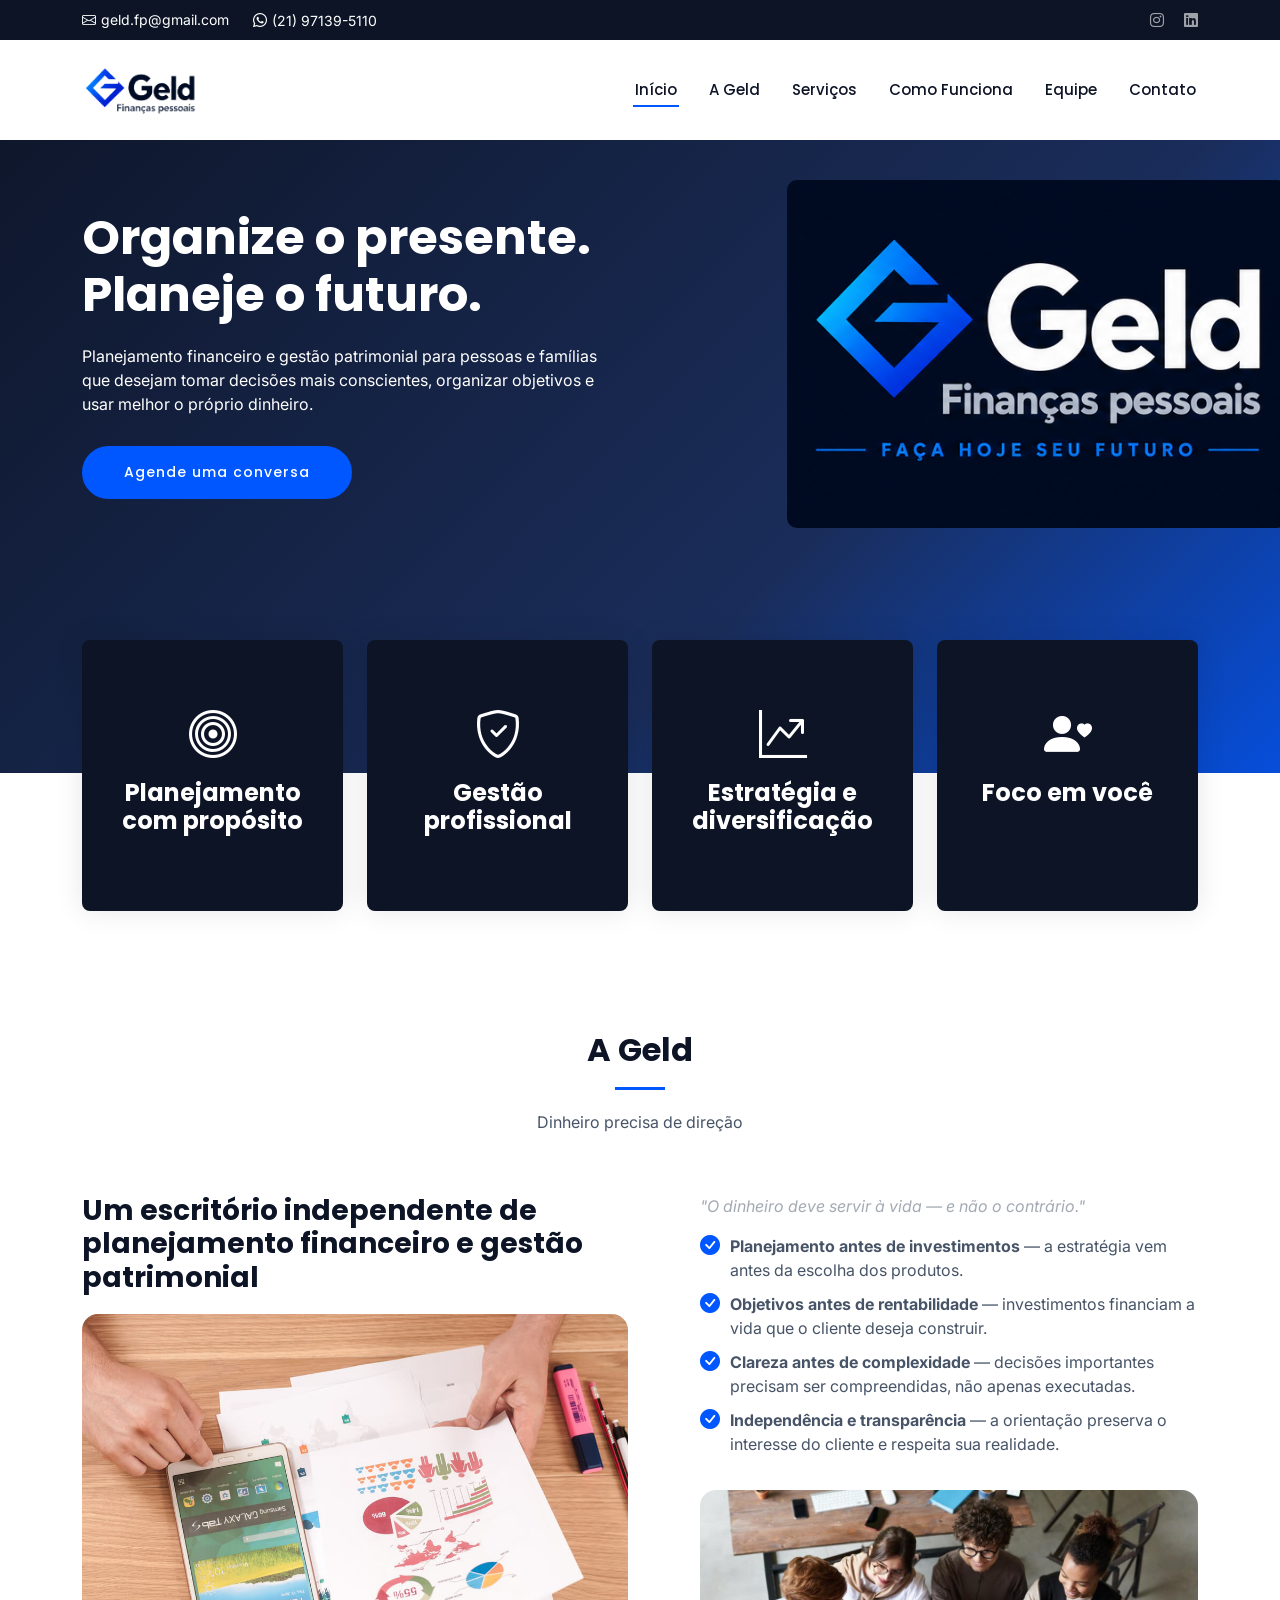
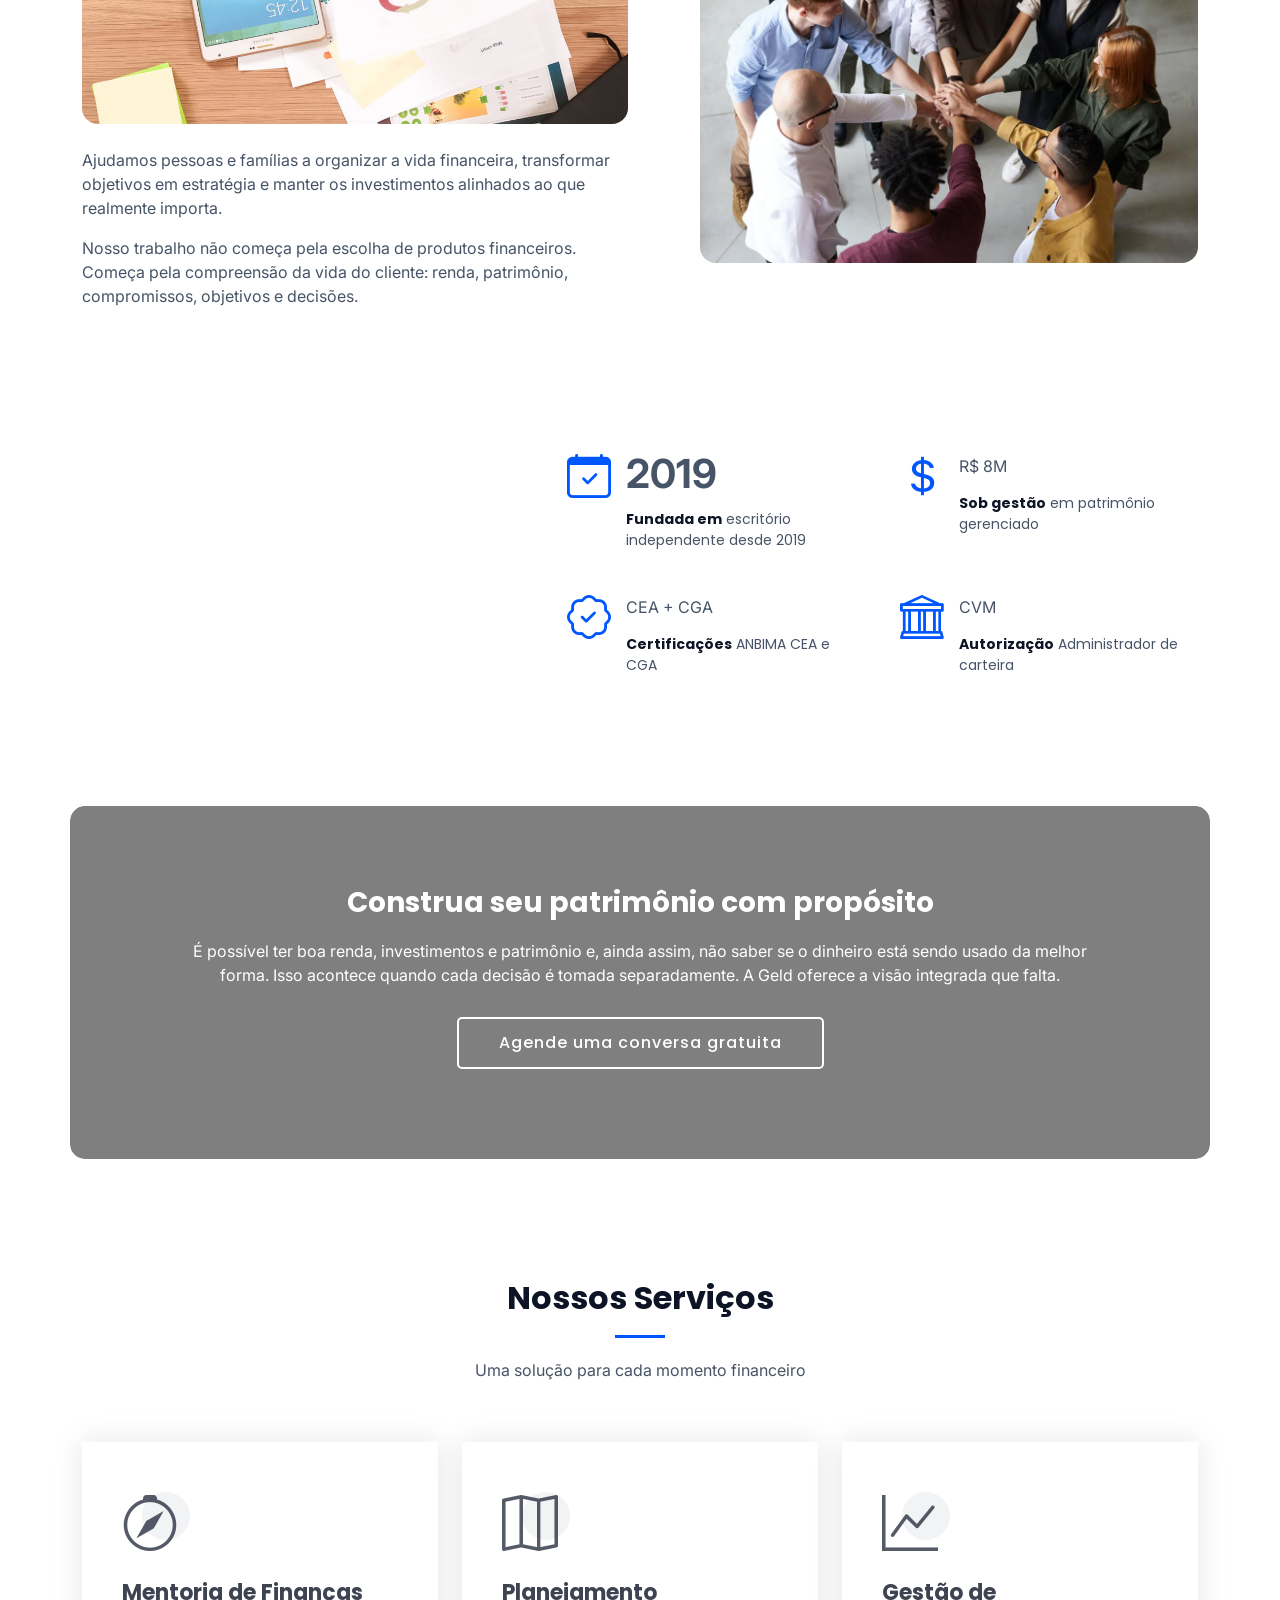
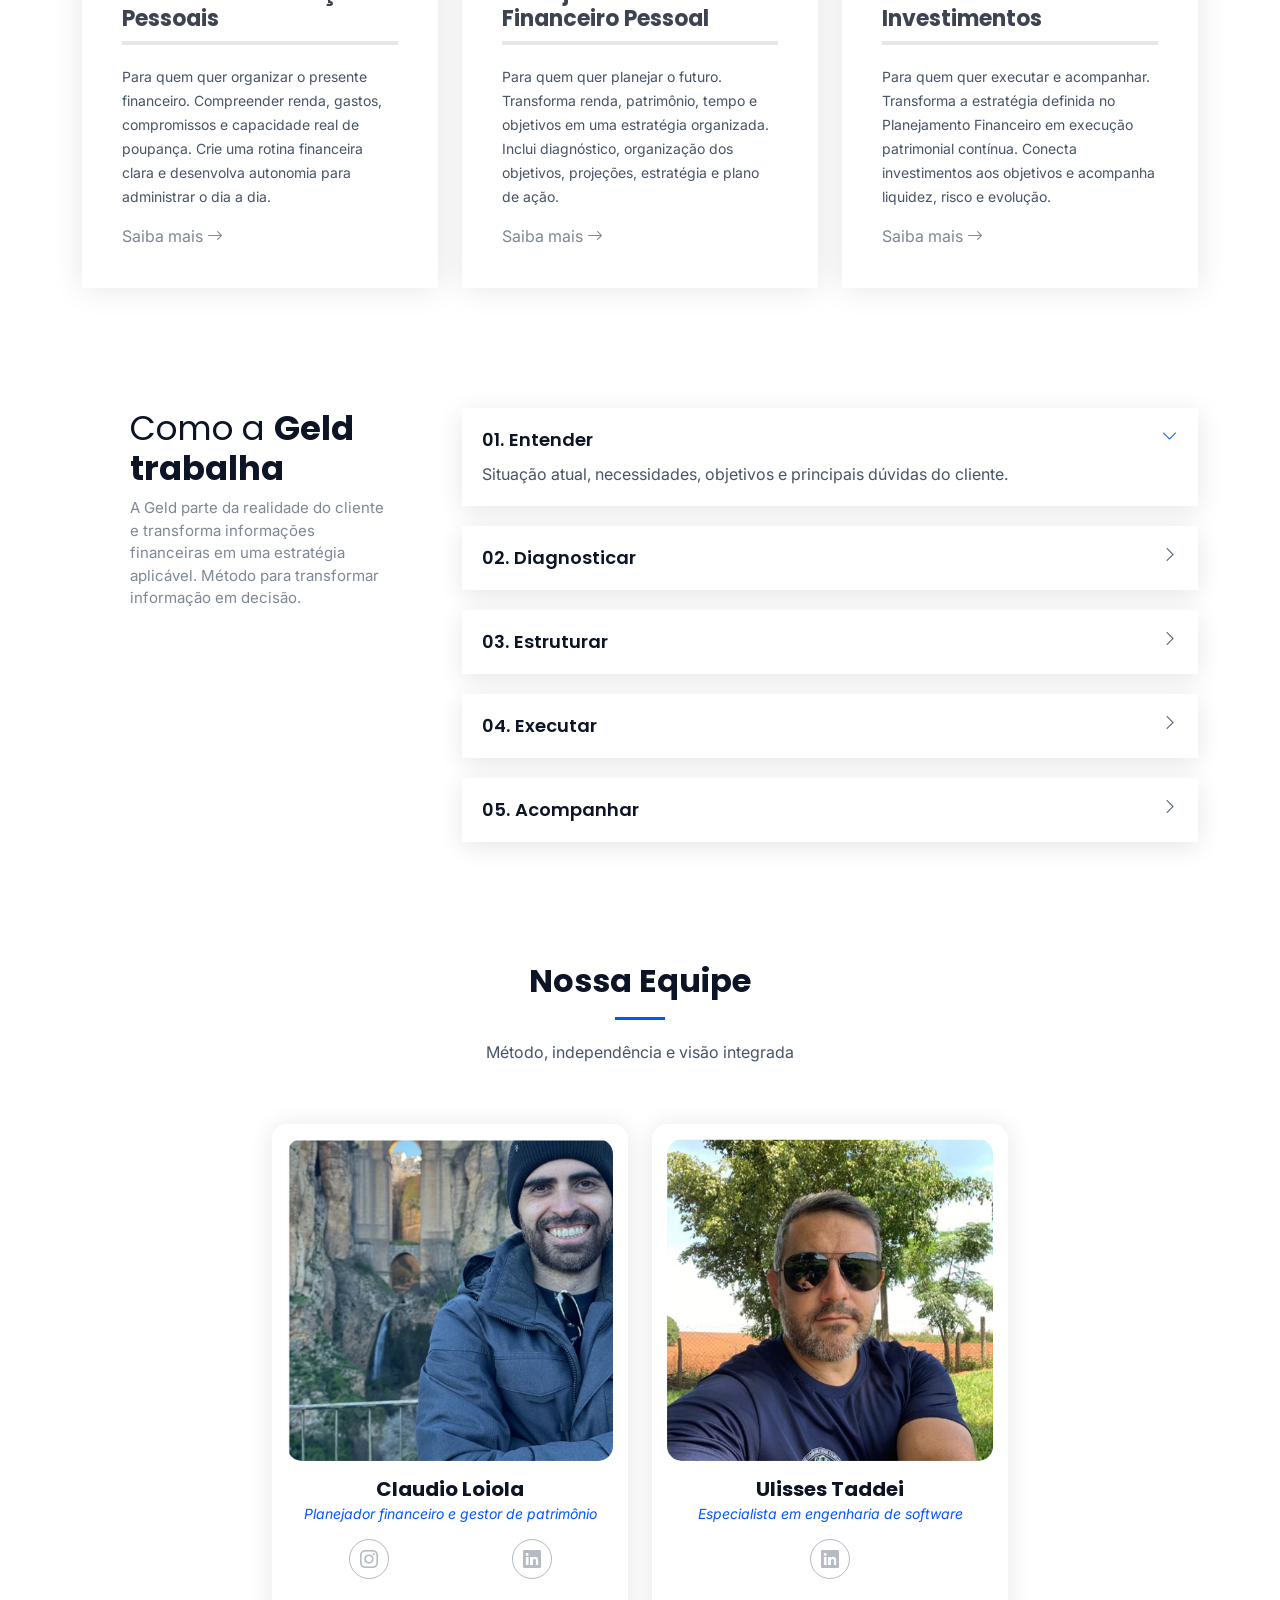
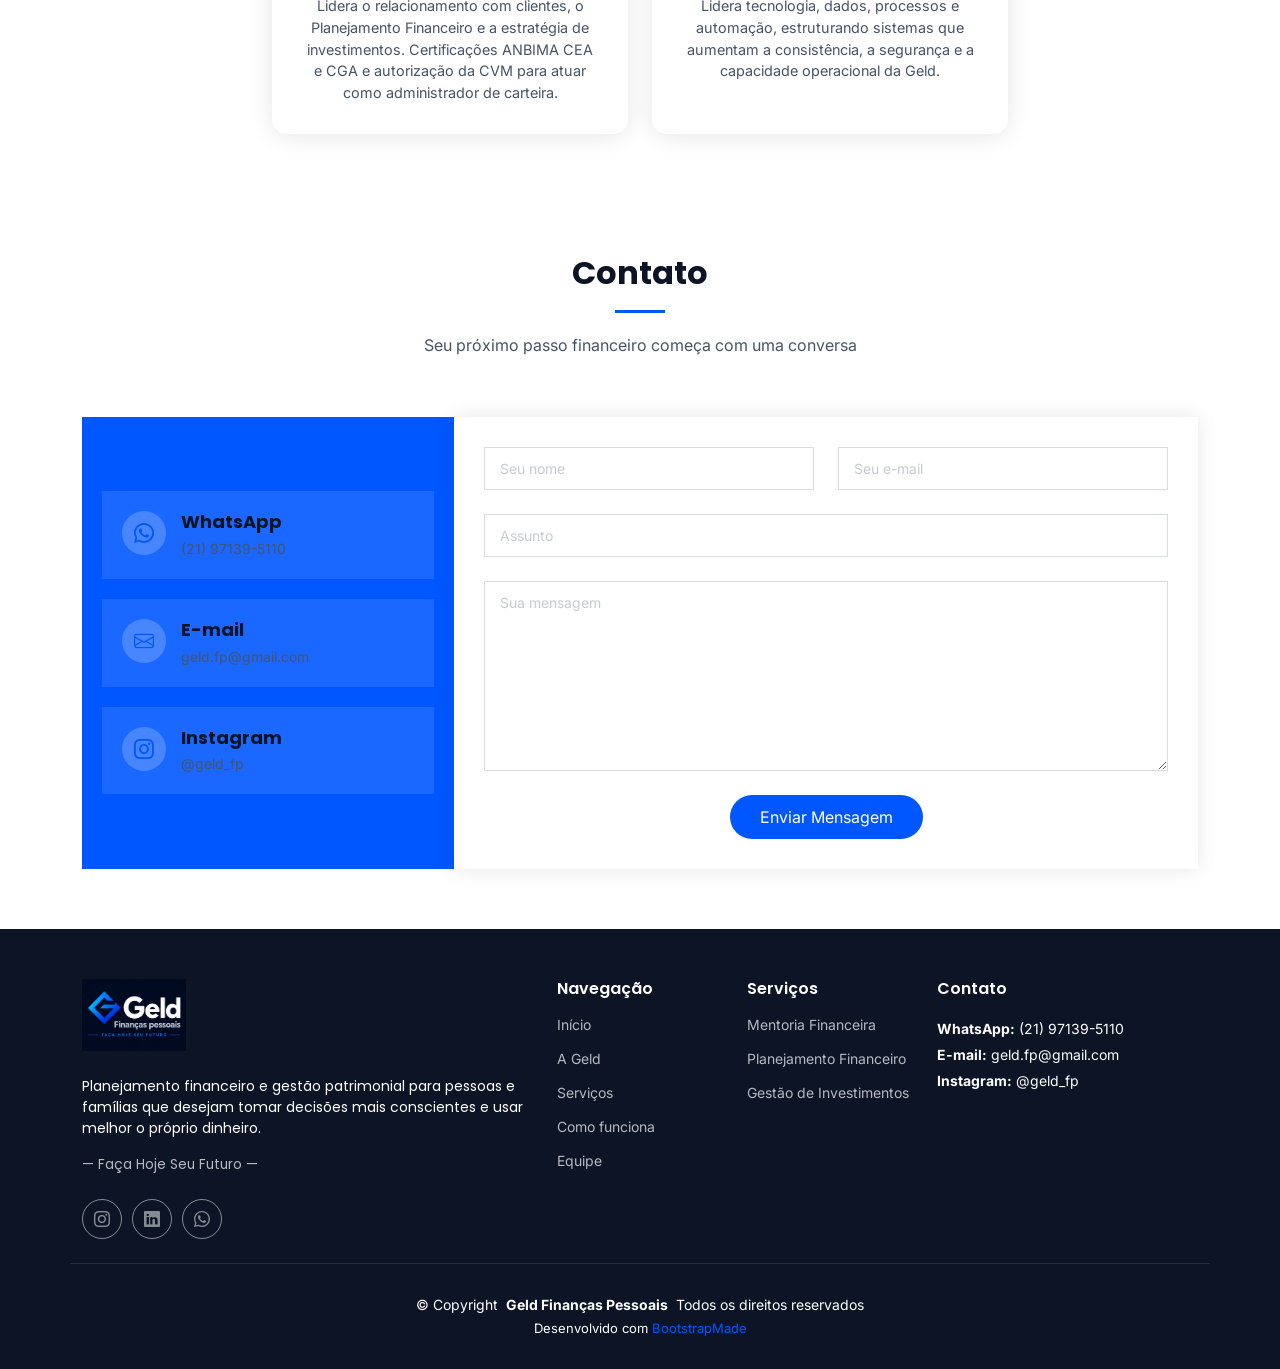
==== commit 65137b48: "contato e fotos" ====
--- a/app/templates/index.html
+++ b/app/templates/index.html
@@ -328,12 +328,12 @@
 
           <div class="col-xl-4 col-md-6 d-flex" data-aos="fade-up" data-aos-delay="100">
             <div class="member">
-              <img src="/static/img/team/team-1.jpg" class="img-fluid" alt="Claudio Loiola">
+              <img src="/static/img/team/team-1.png" class="img-fluid" alt="Claudio Loiola">
               <h4>Claudio Loiola</h4>
               <span>Planejador financeiro e gestor de patrimônio</span>
               <div class="social">
                 <a href="https://instagram.com/geld_fp"><i class="bi bi-instagram"></i></a>
-                <a href="#"><i class="bi bi-linkedin"></i></a>
+                <a href="https://www.linkedin.com/in/claudio-loiola/" target="_blank"> <i class="bi bi-linkedin"></i></a>
               </div>
               <p class="mt-3 px-3" style="font-size:0.9rem; color:#475467;">Lidera o relacionamento com clientes, o Planejamento Financeiro e a estratégia de investimentos. Certificações ANBIMA CEA e CGA e autorização da CVM para atuar como administrador de carteira.</p>
             </div>
@@ -341,11 +341,11 @@
 
           <div class="col-xl-4 col-md-6 d-flex" data-aos="fade-up" data-aos-delay="200">
             <div class="member">
-              <img src="/static/img/team/team-2.jpg" class="img-fluid" alt="Ulisses Taddei">
+              <img src="/static/img/team/team-2.png" class="img-fluid" alt="Ulisses Taddei">
               <h4>Ulisses Taddei</h4>
               <span>Especialista em engenharia de software</span>
               <div class="social">
-                <a href="#"><i class="bi bi-linkedin"></i></a>
+                <a href="https://www.linkedin.com/in/ulisses-taddei-2671a42a" target="_blank"> <i class="bi bi-linkedin"></i></a>
               </div>
               <p class="mt-3 px-3" style="font-size:0.9rem; color:#475467;">Lidera tecnologia, dados, processos e automação, estruturando sistemas que aumentam a consistência, a segurança e a capacidade operacional da Geld.</p>
             </div>
@@ -388,13 +388,7 @@
                   <p><a href="https://instagram.com/geld_fp">@geld_fp</a></p>
                 </div>
               </div>
-              <div class="info-item d-flex" data-aos="fade-up" data-aos-delay="500">
-                <i class="bi bi-globe flex-shrink-0"></i>
-                <div>
-                  <h3>Site</h3>
-                  <p>www.geldfp.com.br</p>
-                </div>
-              </div>
+              
             </div>
           </div>
 
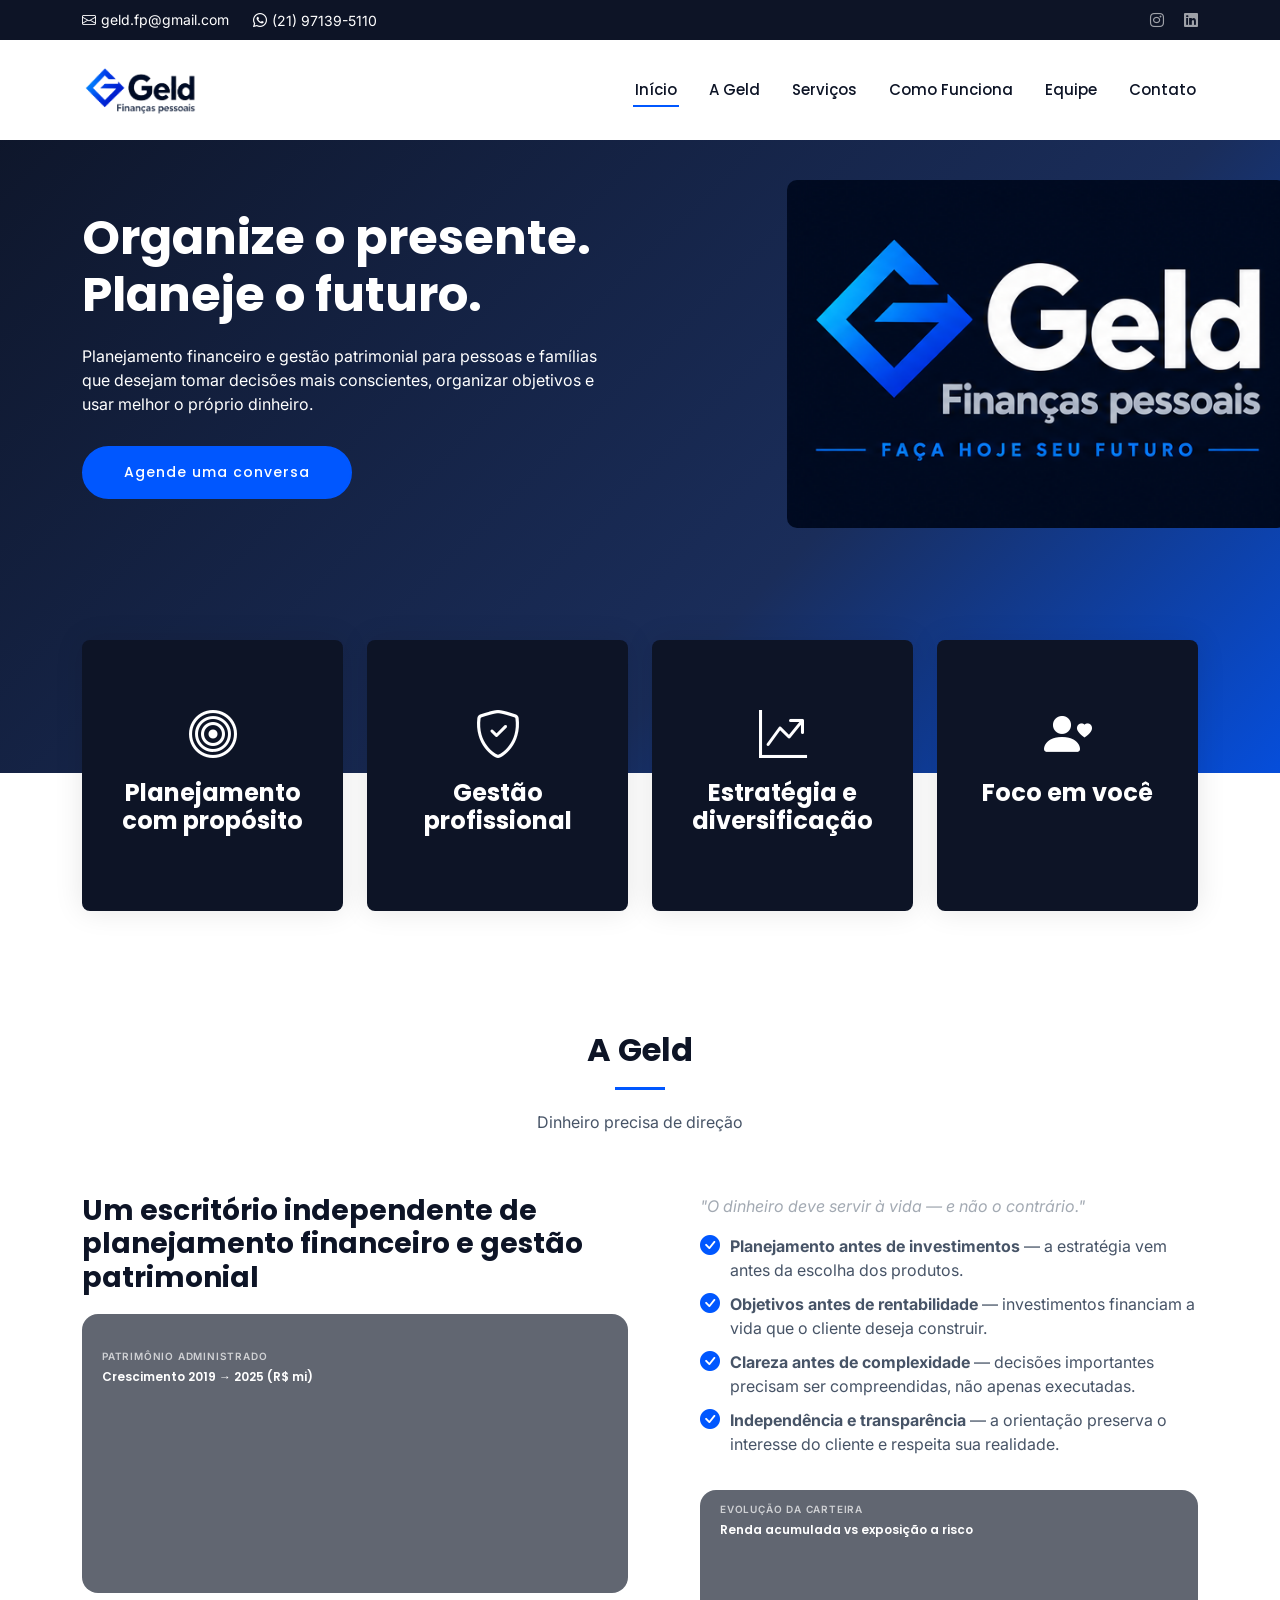
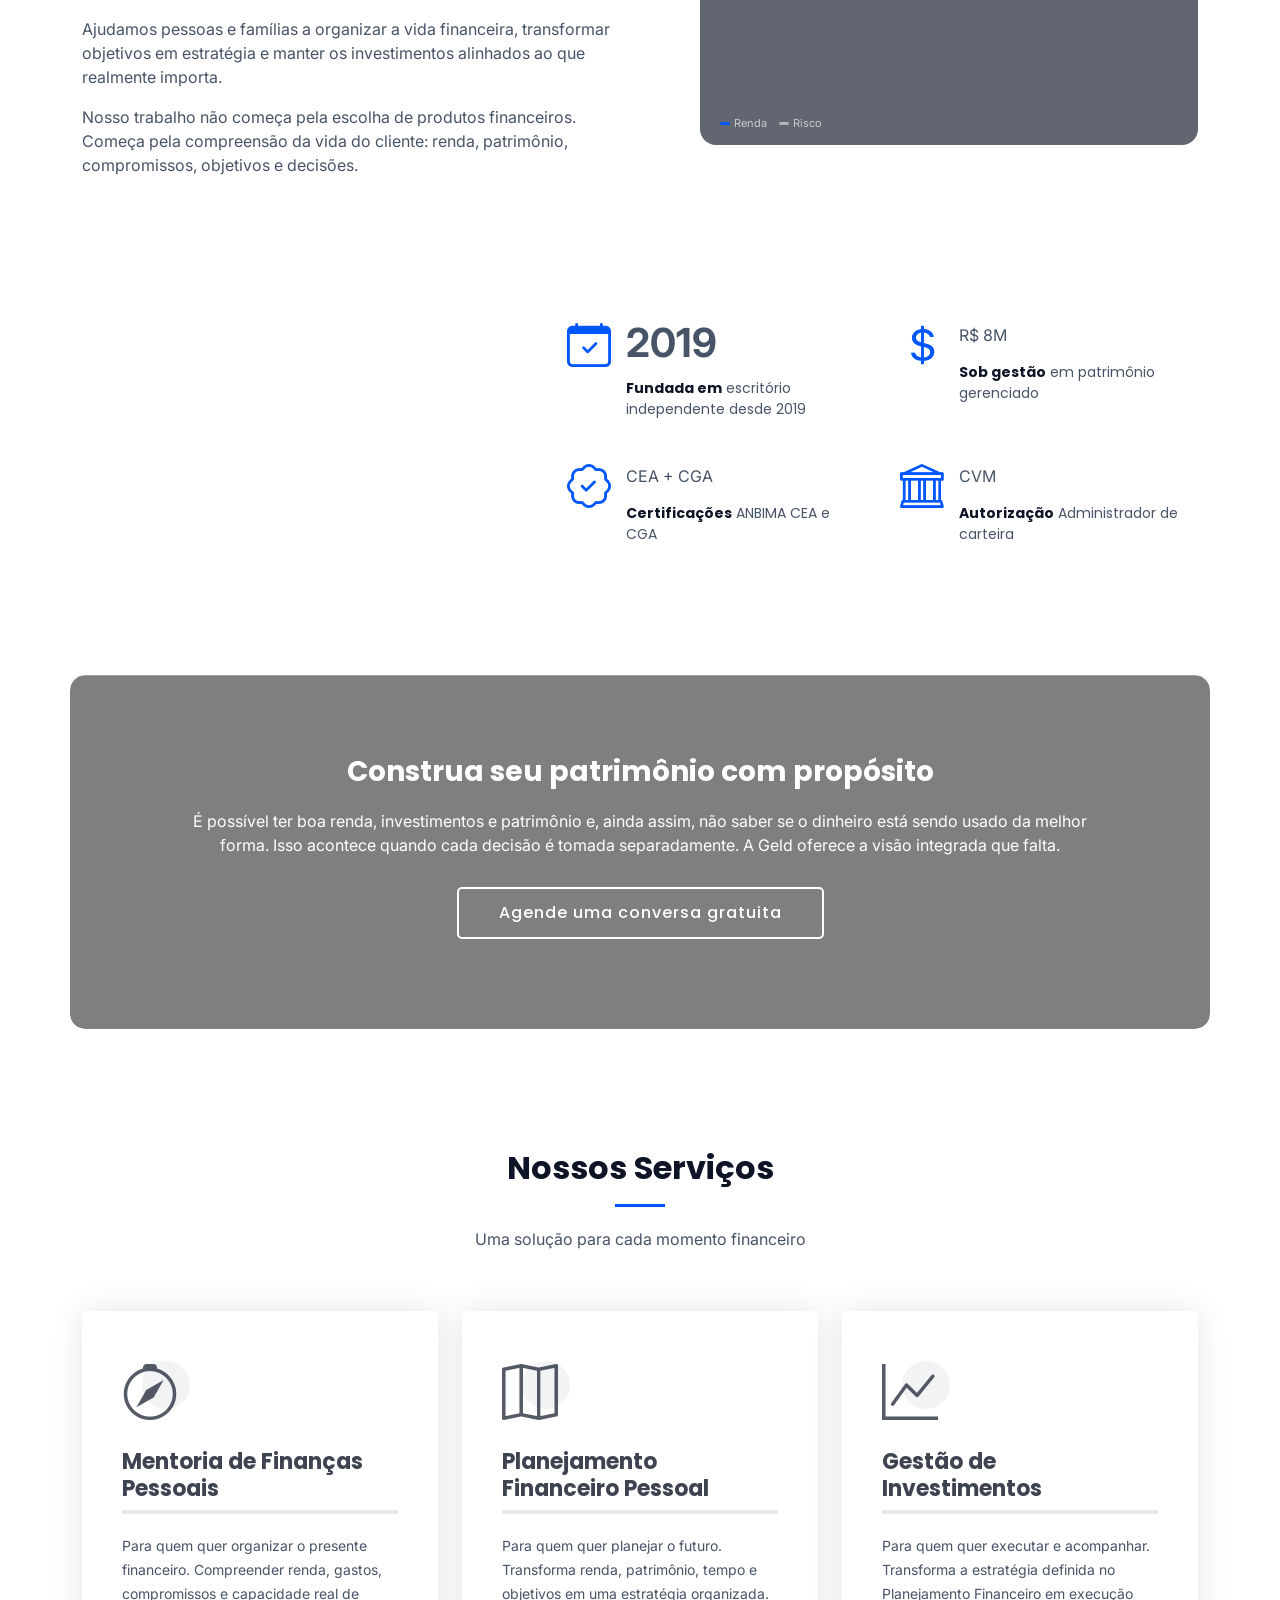
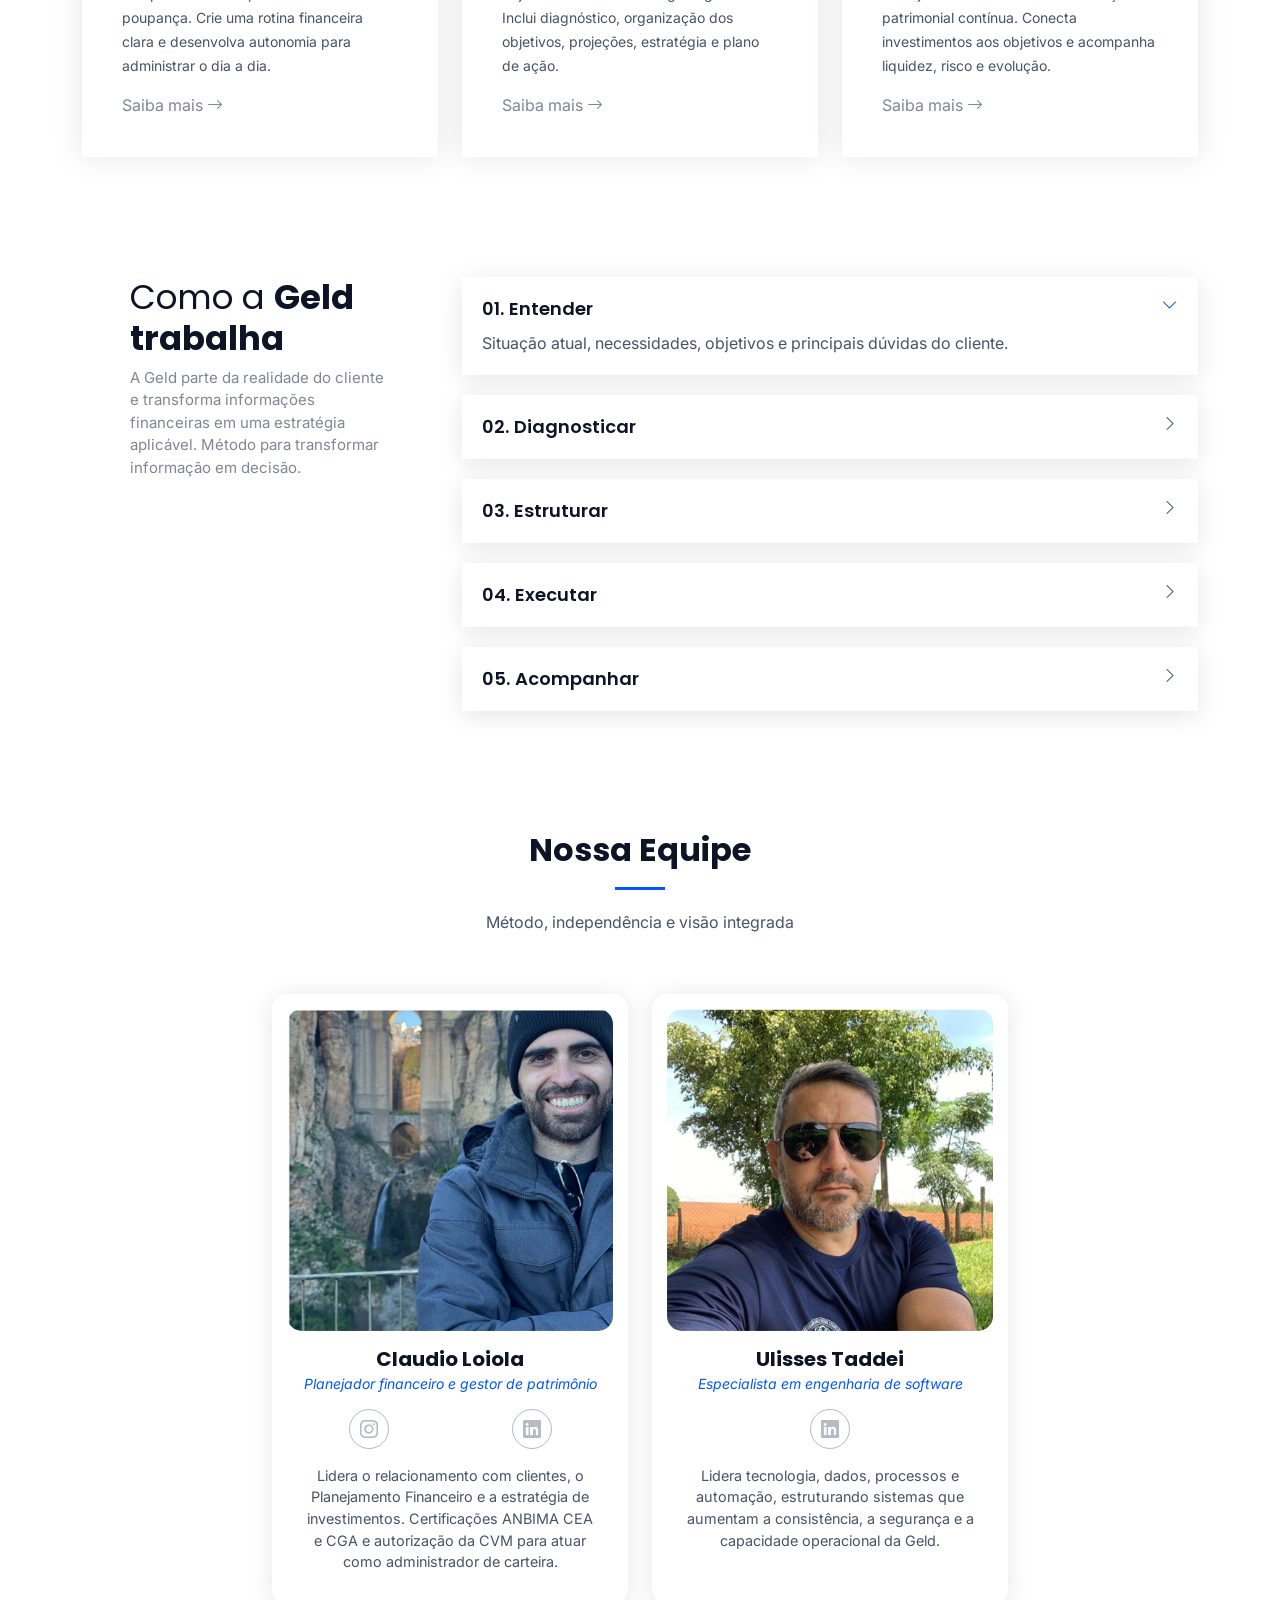
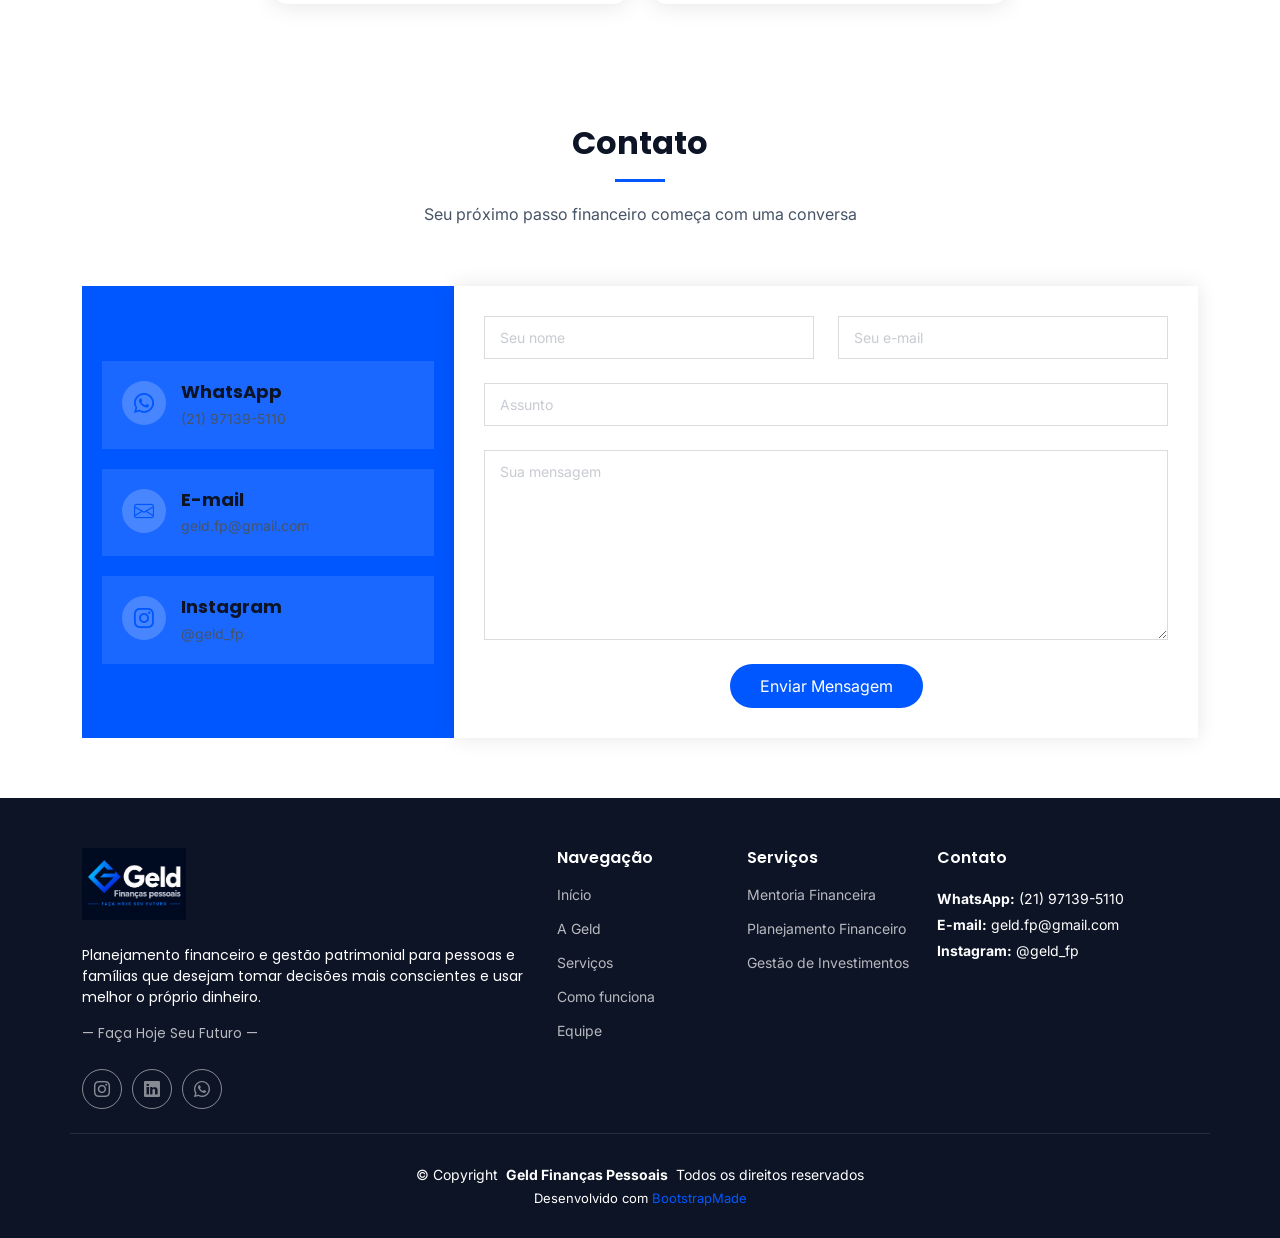
==== commit 8dce55c6: "graficos" ====
--- a/app/templates/index.html
+++ b/app/templates/index.html
@@ -130,7 +130,18 @@
         <div class="row gy-4">
           <div class="col-lg-6" data-aos="fade-up" data-aos-delay="100">
             <h3>Um escritório independente de planejamento financeiro e gestão patrimonial</h3>
-            <img src="/static/img/about.jpg" class="img-fluid rounded-4 mb-4" alt="">
+            <div class="position-relative mb-4">
+  <video autoplay muted loop playsinline class="img-fluid rounded-4" style="width:100%;object-fit:cover;">
+    <source src="/static/video/ceu.mp4" type="video/mp4">
+  </video>
+  <div style="position:absolute;inset:0;background:rgba(13,20,38,0.65);border-radius:1rem;display:flex;flex-direction:column;justify-content:center;padding:20px;">
+    <p style="color:rgba(255,255,255,0.7);font-size:10px;font-weight:600;letter-spacing:0.08em;text-transform:uppercase;margin:0 0 4px;">Patrimônio administrado</p>
+    <p style="color:#fff;font-size:12px;font-family:'Poppins',sans-serif;font-weight:600;margin:0 0 12px;">Crescimento 2019 → 2025 (R$ mi)</p>
+    <div style="position:relative;height:160px;">
+      <canvas id="chart-barras" role="img" aria-label="Crescimento patrimônio"></canvas>
+    </div>
+  </div>
+</div>
             <p>Ajudamos pessoas e famílias a organizar a vida financeira, transformar objetivos em estratégia e manter os investimentos alinhados ao que realmente importa.</p>
             <p>Nosso trabalho não começa pela escolha de produtos financeiros. Começa pela compreensão da vida do cliente: renda, patrimônio, compromissos, objetivos e decisões.</p>
           </div>
@@ -146,7 +157,20 @@
                 <li><i class="bi bi-check-circle-fill"></i> <span><strong>Independência e transparência</strong> — a orientação preserva o interesse do cliente e respeita sua realidade.</span></li>
               </ul>
               <div class="position-relative mt-4">
-                <img src="/static/img/about-2.jpg" class="img-fluid rounded-4" alt="">
+                <video autoplay muted loop playsinline class="img-fluid rounded-4" style="width:100%;object-fit:cover;">
+                  <source src="/static/video/mar.mp4" type="video/mp4">
+                </video>
+                <div style="position:absolute;inset:0;background:rgba(13,20,38,0.65);border-radius:1rem;display:flex;flex-direction:column;justify-content:center;padding:20px;">
+    <p style="color:rgba(255,255,255,0.7);font-size:10px;font-weight:600;letter-spacing:0.08em;text-transform:uppercase;margin:0 0 4px;">Evolução da carteira</p>
+    <p style="color:#fff;font-size:12px;font-family:'Poppins',sans-serif;font-weight:600;margin:0 0 12px;">Renda acumulada vs exposição a risco</p>
+    <div style="position:relative;height:160px;">
+      <canvas id="chart-linha" role="img" aria-label="Renda vs risco"></canvas>
+    </div>
+    <div style="display:flex;gap:12px;margin-top:8px;">
+      <span style="display:flex;align-items:center;gap:4px;font-size:11px;color:rgba(255,255,255,0.65);"><span style="width:10px;height:3px;background:#0057FF;display:inline-block;border-radius:2px;"></span>Renda</span>
+      <span style="display:flex;align-items:center;gap:4px;font-size:11px;color:rgba(255,255,255,0.65);"><span style="width:10px;height:3px;background:rgba(255,255,255,0.5);display:inline-block;border-radius:2px;"></span>Risco</span>
+    </div>
+  </div>
               </div>
             </div>
           </div>
@@ -489,5 +513,21 @@
   <script src="/static/vendor/isotope-layout/isotope.pkgd.min.js"></script>
   <script src="/static/js/main.js"></script>
 
+
+  <script src="https://cdnjs.cloudflare.com/ajax/libs/Chart.js/4.4.1/chart.umd.min.js"></script>
+<script>
+(function(){
+  var barCtx=document.getElementById('chart-barras').getContext('2d');
+  var barChart=new Chart(barCtx,{type:'bar',data:{labels:['2019','2020','2021','2022','2023','2024','2025'],datasets:[{label:'Patrimônio',data:[0,0,0,0,0,0,0],backgroundColor:'#0057FF',borderRadius:4,borderSkipped:false}]},options:{responsive:true,maintainAspectRatio:false,animation:{duration:1800,easing:'easeOutQuart'},plugins:{legend:{display:false},tooltip:{callbacks:{label:function(v){return 'R$ '+v.raw+' mi';}}}},scales:{x:{grid:{display:false},ticks:{color:'rgba(255,255,255,0.7)',font:{size:9}}},y:{grid:{color:'rgba(255,255,255,0.08)'},ticks:{color:'rgba(255,255,255,0.7)',font:{size:9},callback:function(v){return 'R$'+v+'M';}},min:0,max:9}}}});
+  setTimeout(function(){barChart.data.datasets[0].data=[0.8,1.5,2.2,3.1,4.4,6.0,8.0];barChart.update();},400);
+
+  var lineCtx=document.getElementById('chart-linha').getContext('2d');
+  var ll=['Jan','Fev','Mar','Abr','Mai','Jun','Jul','Ago','Set','Out','Nov','Dez'];
+  var lineChart=new Chart(lineCtx,{type:'line',data:{labels:ll,datasets:[{label:'Renda',data:ll.map(function(){return null;}),borderColor:'#0057FF',borderWidth:2,pointRadius:2,fill:false,tension:0.4},{label:'Risco',data:ll.map(function(){return null;}),borderColor:'rgba(255,255,255,0.5)',borderWidth:2,borderDash:[4,3],pointRadius:2,fill:false,tension:0.4}]},options:{responsive:true,maintainAspectRatio:false,animation:false,plugins:{legend:{display:false}},scales:{x:{grid:{display:false},ticks:{color:'rgba(255,255,255,0.7)',font:{size:9}}},y:{grid:{color:'rgba(255,255,255,0.08)'},ticks:{color:'rgba(255,255,255,0.7)',font:{size:9},callback:function(v){return v+'%';}},min:0,max:12}}}});
+  var rd=[4.2,4.5,4.8,5.1,5.6,5.9,6.2,6.8,7.1,7.4,7.8,8.0],rk=[9.5,9.0,8.4,8.0,7.5,7.0,6.5,6.0,5.6,5.2,4.8,4.5],s=0;
+  function al(){if(s>=ll.length)return;lineChart.data.datasets[0].data[s]=rd[s];lineChart.data.datasets[1].data[s]=rk[s];lineChart.update('none');s++;setTimeout(al,120);}
+  setTimeout(al,600);
+})();
+</script>
 </body>
-</html>
+</html>
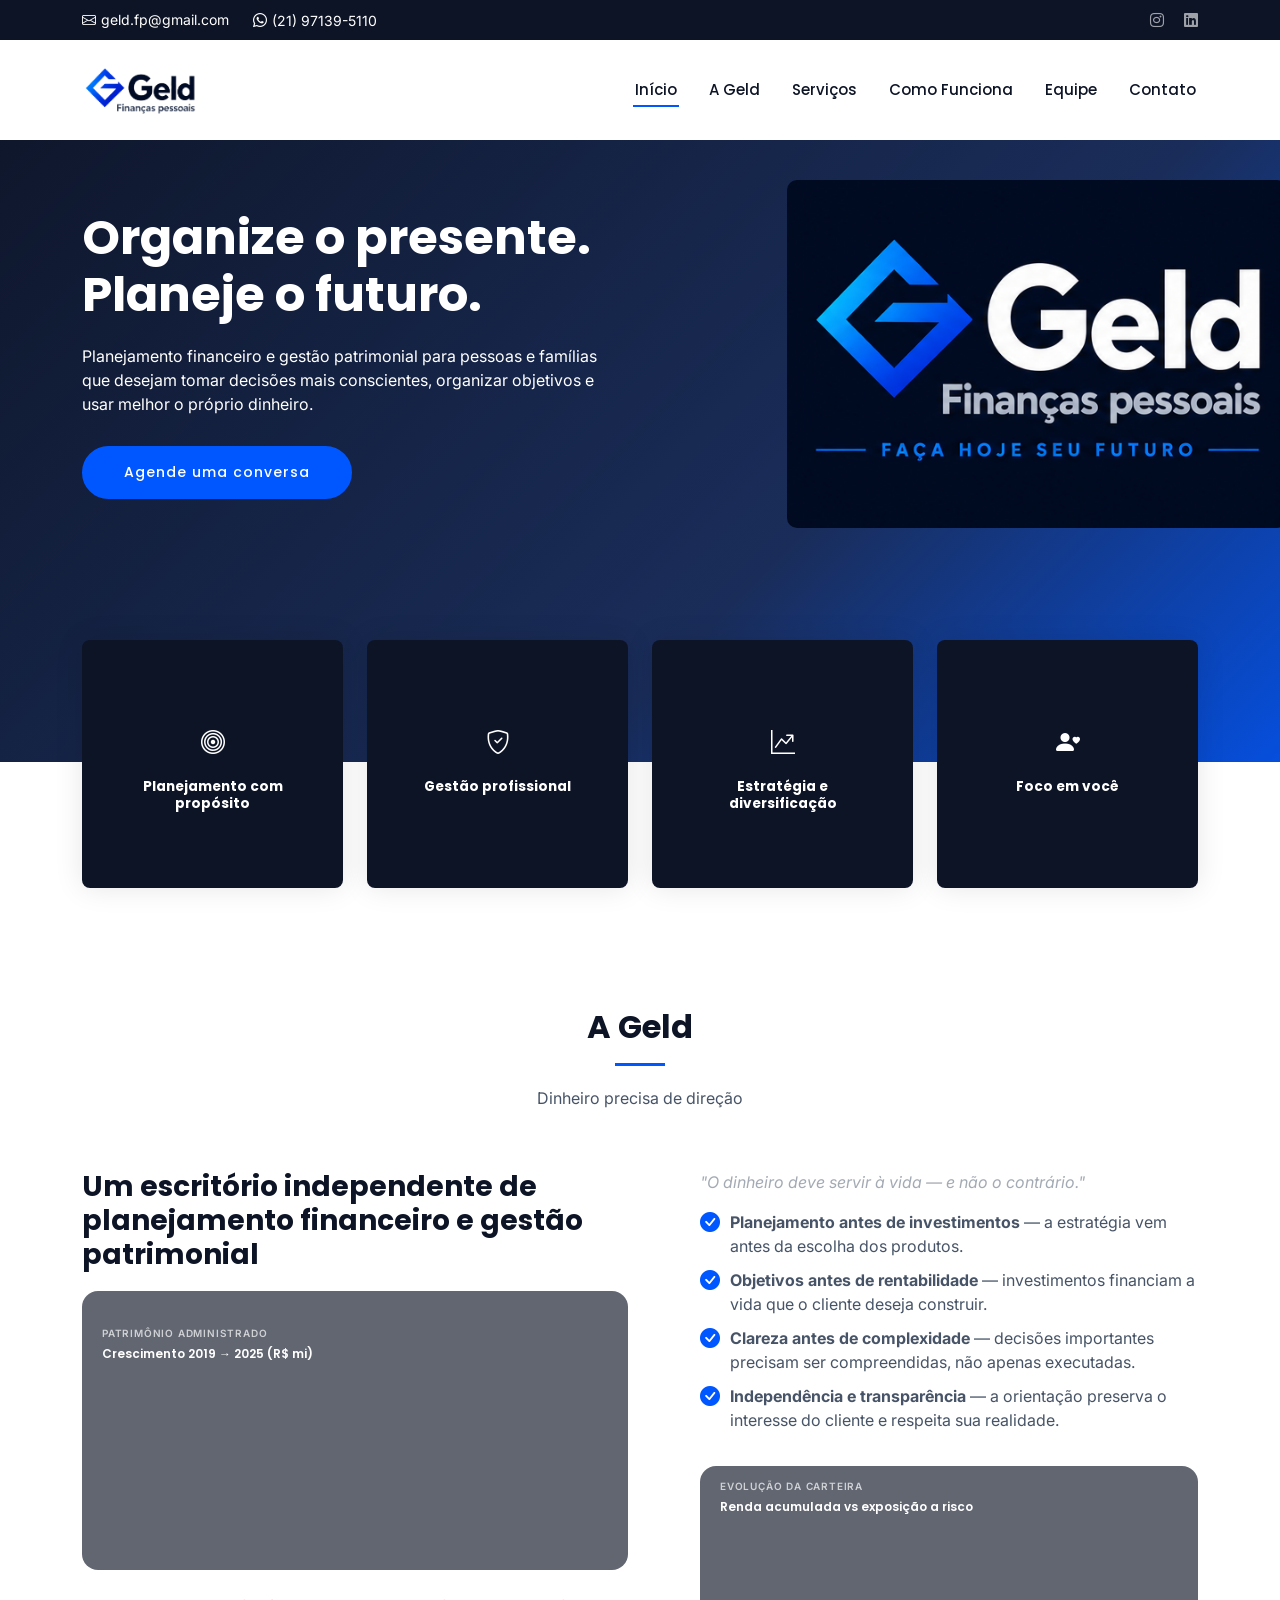
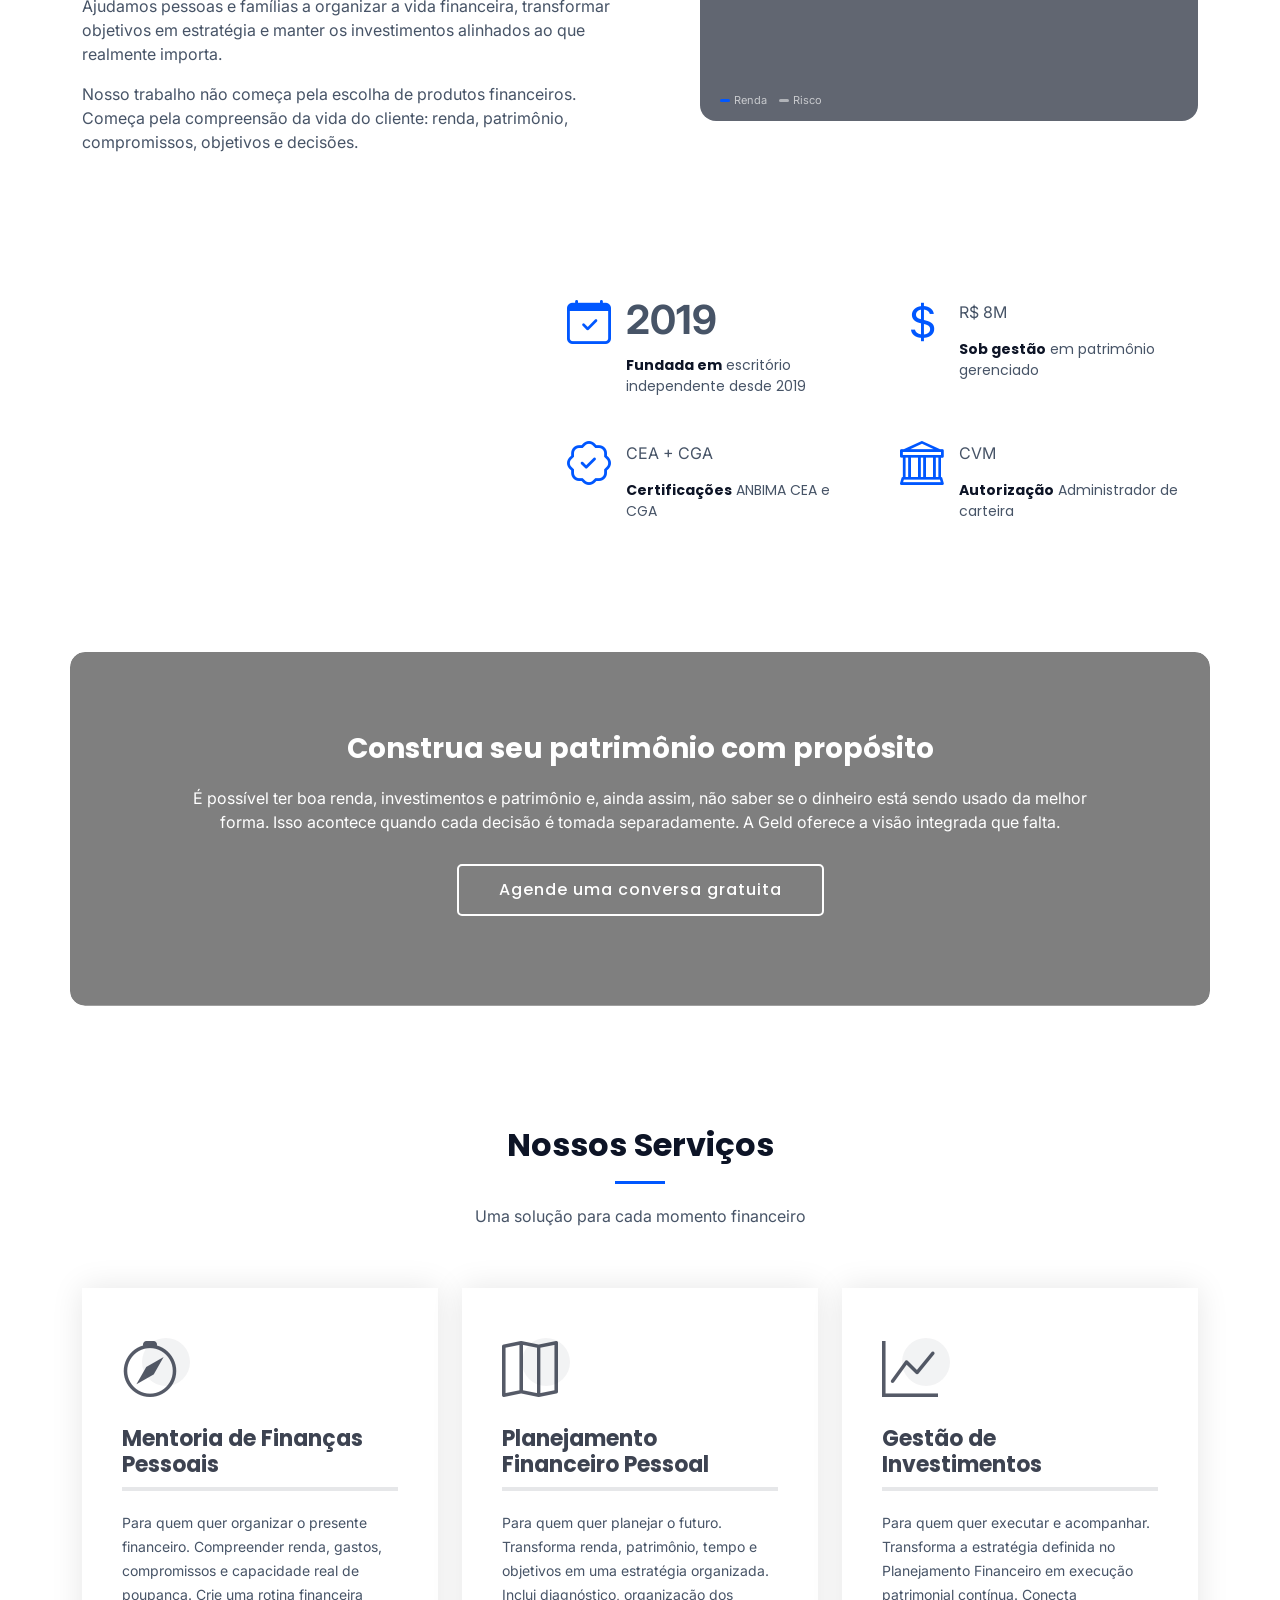
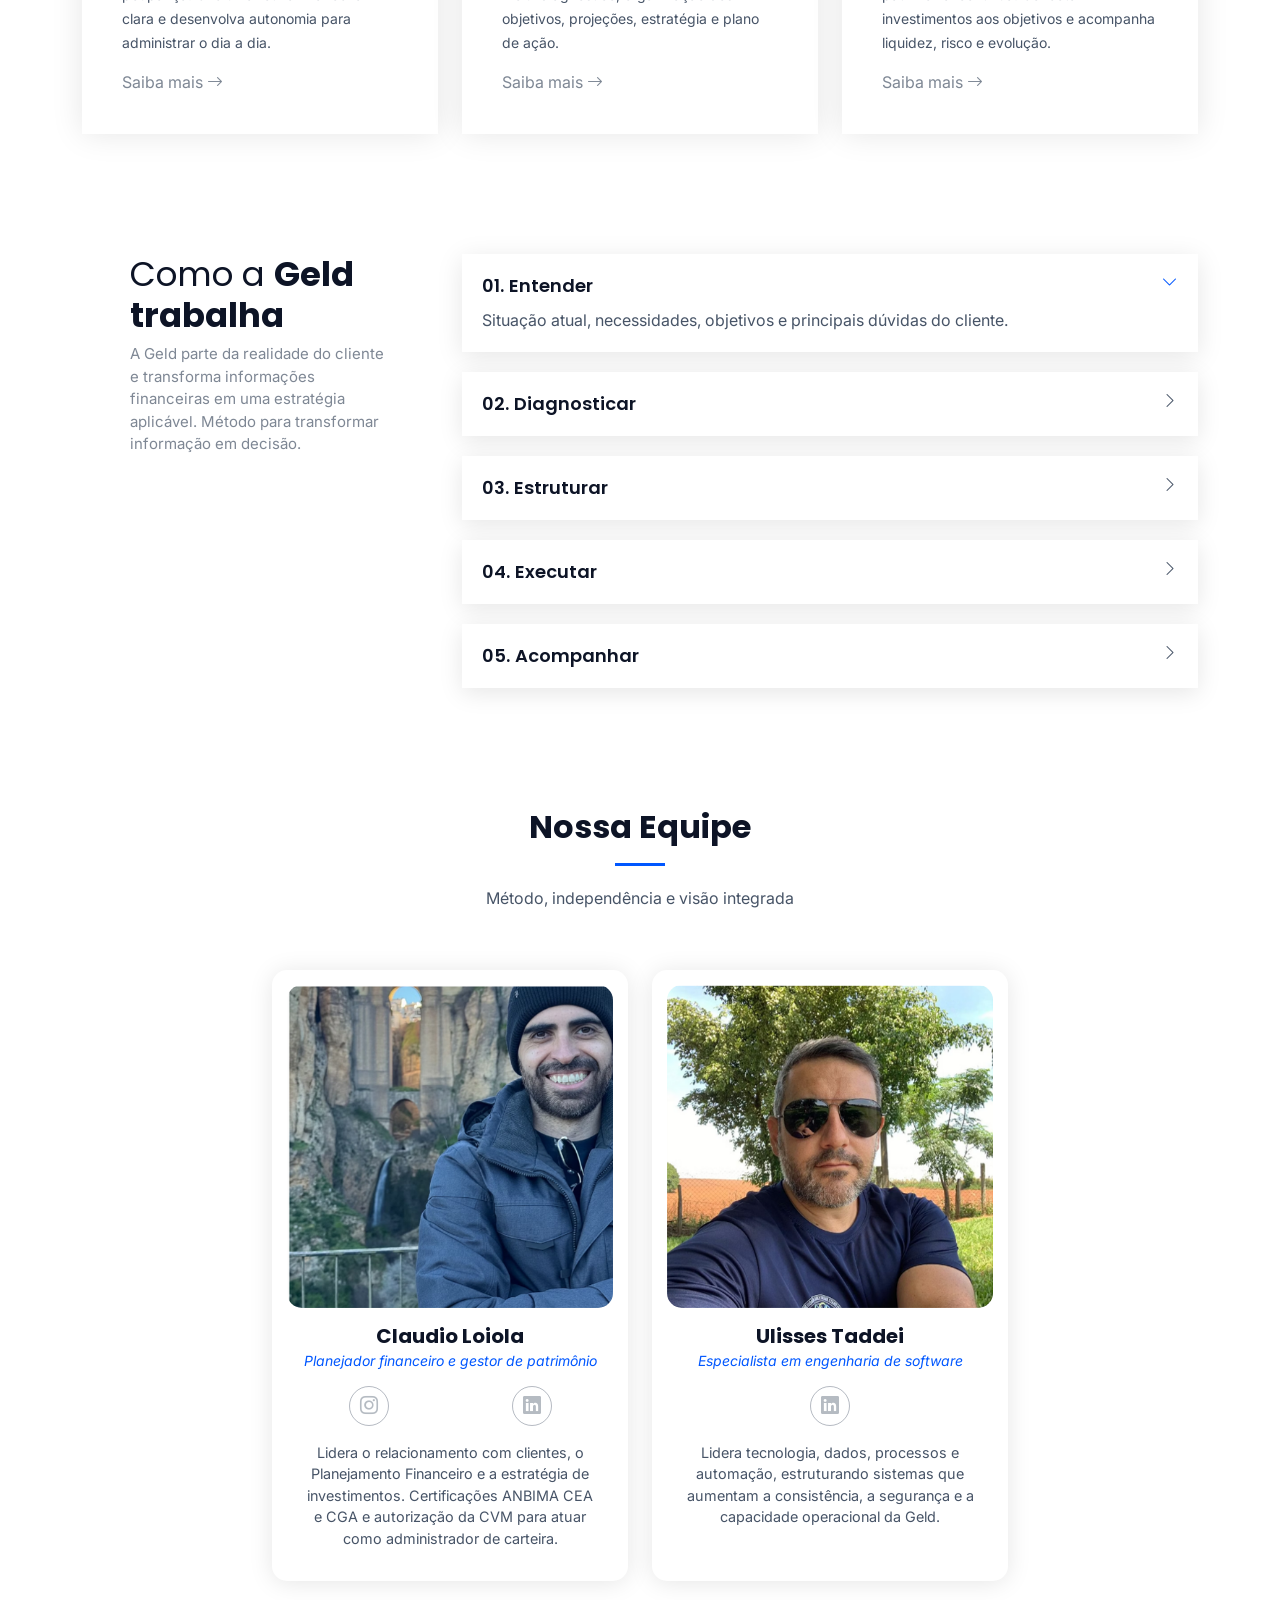
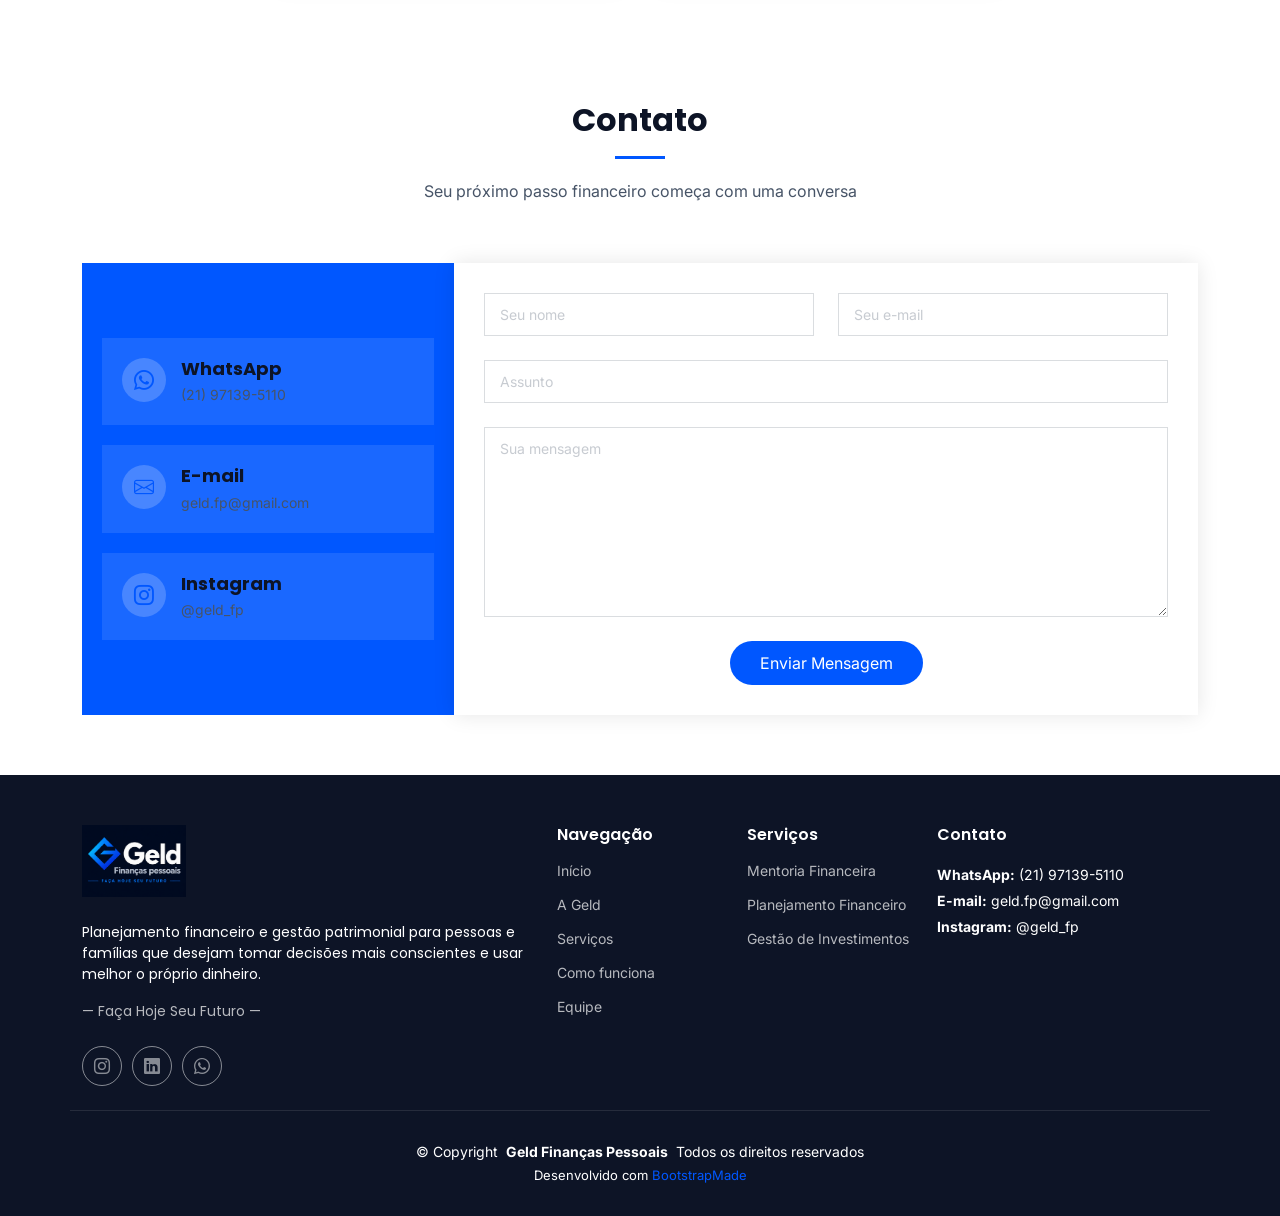
==== commit 01aad472: "CSS mobile added" ====
--- a/app/templates/index.html
+++ b/app/templates/index.html
@@ -82,7 +82,7 @@
             </div>
           </div>
           <div class="col-lg-5 order-1 order-lg-2">
-            <img src="/static/img/logo-escuro.png" class="img-fluid" alt="Geld Finanças Pessoais" style="max-width: 500px; margin: 40px; border-radius:10px;">
+            <img src="/static/img/logo-escuro.png" class="img-fluid hero-logo" alt="Geld Finanças Pessoais">
           </div>
         </div>
       </div>
@@ -131,7 +131,7 @@
           <div class="col-lg-6" data-aos="fade-up" data-aos-delay="100">
             <h3>Um escritório independente de planejamento financeiro e gestão patrimonial</h3>
             <div class="position-relative mb-4">
-  <video autoplay muted loop playsinline class="img-fluid rounded-4" style="width:100%;object-fit:cover;">
+  <video autoplay muted loop playsinline class="img-fluid rounded-4 video-fill">
     <source src="/static/video/ceu.mp4" type="video/mp4">
   </video>
   <div style="position:absolute;inset:0;background:rgba(13,20,38,0.65);border-radius:1rem;display:flex;flex-direction:column;justify-content:center;padding:20px;">
@@ -157,7 +157,7 @@
                 <li><i class="bi bi-check-circle-fill"></i> <span><strong>Independência e transparência</strong> — a orientação preserva o interesse do cliente e respeita sua realidade.</span></li>
               </ul>
               <div class="position-relative mt-4">
-                <video autoplay muted loop playsinline class="img-fluid rounded-4" style="width:100%;object-fit:cover;">
+                <video autoplay muted loop playsinline class="img-fluid rounded-4 video-fill">
                   <source src="/static/video/mar.mp4" type="video/mp4">
                 </video>
                 <div style="position:absolute;inset:0;background:rgba(13,20,38,0.65);border-radius:1rem;display:flex;flex-direction:column;justify-content:center;padding:20px;">
@@ -359,7 +359,7 @@
                 <a href="https://instagram.com/geld_fp"><i class="bi bi-instagram"></i></a>
                 <a href="https://www.linkedin.com/in/claudio-loiola/" target="_blank"> <i class="bi bi-linkedin"></i></a>
               </div>
-              <p class="mt-3 px-3" style="font-size:0.9rem; color:#475467;">Lidera o relacionamento com clientes, o Planejamento Financeiro e a estratégia de investimentos. Certificações ANBIMA CEA e CGA e autorização da CVM para atuar como administrador de carteira.</p>
+              <p class="mt-3 px-3 member-bio">Lidera o relacionamento com clientes, o Planejamento Financeiro e a estratégia de investimentos. Certificações ANBIMA CEA e CGA e autorização da CVM para atuar como administrador de carteira.</p>
             </div>
           </div>
 
@@ -371,7 +371,7 @@
               <div class="social">
                 <a href="https://www.linkedin.com/in/ulisses-taddei-2671a42a" target="_blank"> <i class="bi bi-linkedin"></i></a>
               </div>
-              <p class="mt-3 px-3" style="font-size:0.9rem; color:#475467;">Lidera tecnologia, dados, processos e automação, estruturando sistemas que aumentam a consistência, a segurança e a capacidade operacional da Geld.</p>
+              <p class="mt-3 px-3 member-bio">Lidera tecnologia, dados, processos e automação, estruturando sistemas que aumentam a consistência, a segurança e a capacidade operacional da Geld.</p>
             </div>
           </div>
 
@@ -452,10 +452,10 @@
       <div class="row gy-4">
         <div class="col-lg-5 col-md-12 footer-about">
           <a href="/" class="logo d-flex align-items-center">
-            <img src="/static/img/logo-escuro.png" alt="Geld Finanças Pessoais" style="height:48px;width:auto;">
+            <img src="/static/img/logo-escuro.png" alt="Geld Finanças Pessoais" class="footer-logo-img">
           </a>
           <p>Planejamento financeiro e gestão patrimonial para pessoas e famílias que desejam tomar decisões mais conscientes e usar melhor o próprio dinheiro.</p>
-          <p class="mt-2" style="font-size:0.85rem; opacity:0.7;">— Faça Hoje Seu Futuro —</p>
+          <p class="mt-2 footer-tagline">— Faça Hoje Seu Futuro —</p>
           <div class="social-links d-flex mt-4">
             <a href="https://instagram.com/geld_fp"><i class="bi bi-instagram"></i></a>
             <a href="#"><i class="bi bi-linkedin"></i></a>
--- a/static/css/geld.css
+++ b/static/css/geld.css
@@ -5,22 +5,17 @@
 
 @import url('https://fonts.googleapis.com/css2?family=Poppins:wght@400;500;600;700&family=Inter:wght@400;500&display=swap');
 
-/* --- Sobrescreve TODAS as variáveis do Impact --- */
+/* --- Variáveis --- */
 :root {
-  /* Fontes */
   --default-font: 'Inter', sans-serif !important;
   --heading-font: 'Poppins', sans-serif !important;
   --nav-font: 'Poppins', sans-serif !important;
-
-  /* Cores globais */
   --background-color:  #ffffff !important;
   --default-color:     #475467 !important;
   --heading-color:     #0D1426 !important;
   --accent-color:      #0057FF !important;
   --surface-color:     #ffffff !important;
   --contrast-color:    #ffffff !important;
-
-  /* Nav */
   --nav-color:                      #0D1426 !important;
   --nav-hover-color:                #0057FF !important;
   --nav-mobile-background-color:    #ffffff !important;
@@ -29,13 +24,11 @@
   --nav-dropdown-hover-color:       #0057FF !important;
 }
 
-/* --- Sobrescreve .light-background --- */
 .light-background {
   --background-color: #F2F4F7 !important;
   --surface-color:    #ffffff !important;
 }
 
-/* --- Sobrescreve .dark-background --- */
 .dark-background {
   --background-color: #0D1426 !important;
   --default-color:    #ffffff !important;
@@ -44,7 +37,6 @@
   --contrast-color:   #ffffff !important;
 }
 
-/* --- Sobrescreve .accent-background (footer, hero) --- */
 .accent-background {
   --background-color: #0D1426 !important;
   --default-color:    #ffffff !important;
@@ -55,175 +47,13 @@
 }
 
 /* --- Tipografia --- */
-body {
-  font-family: 'Inter', sans-serif;
-  color: #475467;
-}
-
-h1, h2, h3, h4, h5, h6 {
-  font-family: 'Poppins', sans-serif;
-  font-weight: 600;
-  color: #0D1426;
-}
+body { font-family: 'Inter', sans-serif; color: #475467; }
+h1, h2, h3, h4, h5, h6 { font-family: 'Poppins', sans-serif; font-weight: 600; color: #0D1426; }
 
 /* --- Header --- */
-.header .branding {
-  background-color: #ffffff;
-}
-
-.header .topbar {
-  background-color: #0D1426 !important;
-}
-
-.header .sitename {
-  font-family: 'Poppins', sans-serif;
-  font-weight: 700;
-  color: #0D1426;
-}
-
-/* Logo imagem */
-.header .logo img {
-  height: 52px;
-  width: auto;
-}
-
-/* --- Hero --- */
-.hero {
-  background: linear-gradient(135deg, #0D1426 0%, #1a2d5a 60%, #0057FF 100%) !important;
-}
-
-/* --- Botões --- */
-.btn-get-started,
-.btn-primary {
-  background-color: #0057FF !important;
-  border-color: #0057FF !important;
-  font-family: 'Poppins', sans-serif;
-  font-weight: 600;
-}
-
-.btn-get-started:hover,
-.btn-primary:hover {
-  background-color: #0041cc !important;
-  border-color: #0041cc !important;
-}
-
-/* --- Section title underline --- */
-.section-title h2::after {
-  background-color: #0057FF !important;
-}
-
-/* --- Footer --- */
-.footer {
-  background-color: #0D1426 !important;
-}
-
-.footer h4 {
-  font-family: 'Poppins', sans-serif;
-  font-weight: 600;
-  color: #ffffff;
-}
-
-.footer a:hover {
-  color: #0057FF !important;
-}
-
-/* --- Scroll top --- */
-.scroll-top {
-  background-color: #0057FF !important;
-}
-
-/* --- Cards hover --- */
-.services .service-item:hover,
-.icon-box:hover {
-  border-color: #0057FF !important;
-  box-shadow: 0 8px 32px rgba(0, 87, 255, 0.12) !important;
-}
-
-/* --- Fixes de legibilidade --- */
-
-/* Hero: títulos brancos sobre fundo escuro */
-.hero h2,
-.hero h2 span,
-.hero p {
-  color: #ffffff !important;
-}
-
-/* Hero icon-boxes: texto branco */
-.hero .icon-box .title a,
-.hero .icon-box .icon i {
-  color: #ffffff !important;
-}
-
-/* Contato: links e textos visíveis */
-.contact .info-item h3 {
-  color: #0D1426 !important;
-}
-
-.contact .info-item p,
-.contact .info-item a {
-  color: #475467 !important;
-}
-
-.contact .info-item i {
-  color: #0057FF !important;
-}
-
-/* FAQ / Como funciona: texto legível */
-.faq .faq-item h3,
-.faq .faq-item .num {
-  color: #0D1426 !important;
-}
-
-.faq .faq-content p {
-  color: #475467 !important;
-}
-
-/* Stats: texto legível */
-.stats .stats-item p,
-.stats .stats-item span {
-  color: #475467 !important;
-}
-
-.stats .stats-item strong {
-  color: #0D1426 !important;
-}
-
-.stats .stats-item i {
-  color: #0057FF !important;
-}
-
-/* Team: texto legível */
-.team .member h4 {
-  color: #0D1426 !important;
-}
-
-.team .member span {
-  color: #0057FF !important;
-}
-
-/* About: check icons */
-.about .bi-check-circle-fill {
-  color: #0057FF !important;
-}
-
-/* CTA dark background: tudo branco */
-.call-to-action h3,
-.call-to-action p {
-  color: #ffffff !important;
-}
-
-/* --- Logos oficiais Geld --- */
-.header .logo img {
-  height: 52px;
-  width: auto;
-}
-
-.footer .logo img {
-  height: 48px;
-  width: auto;
-}
-
-/* --- Corrige max-height do logo que vem do main.css --- */
+.header .branding { background-color: #ffffff; }
+.header .topbar { background-color: #0D1426 !important; }
+.header .sitename { font-family: 'Poppins', sans-serif; font-weight: 700; color: #0D1426; }
 .header .logo img {
   height: 80px !important;
   max-height: 80px !important;
@@ -231,8 +61,348 @@
   margin-right: 0 !important;
 }
 
+/* --- Hero --- */
+.hero { background: linear-gradient(135deg, #0D1426 0%, #1a2d5a 60%, #0057FF 100%) !important; }
+.hero h2, .hero h2 span, .hero p { color: #ffffff !important; }
+.hero .icon-box .title a, .hero .icon-box .icon i { color: #ffffff !important; }
+
+/* Hero logo */
+.hero-logo {
+  max-width: 500px;
+  margin: 40px;
+  border-radius: 10px;
+}
+
+/* --- Botões --- */
+.btn-get-started, .btn-primary {
+  background-color: #0057FF !important;
+  border-color: #0057FF !important;
+  font-family: 'Poppins', sans-serif;
+  font-weight: 600;
+}
+.btn-get-started:hover, .btn-primary:hover {
+  background-color: #0041cc !important;
+  border-color: #0041cc !important;
+}
+
+/* --- Seções --- */
+.section-title h2::after { background-color: #0057FF !important; }
+.about .bi-check-circle-fill { color: #0057FF !important; }
+.call-to-action h3, .call-to-action p { color: #ffffff !important; }
+
+/* --- Contato --- */
+.contact .info-item h3 { color: #0D1426 !important; }
+.contact .info-item p, .contact .info-item a { color: #475467 !important; }
+.contact .info-item i { color: #0057FF !important; }
+
+/* --- FAQ / Como funciona --- */
+.faq .faq-item h3, .faq .faq-item .num { color: #0D1426 !important; }
+.faq .faq-content p { color: #475467 !important; }
+
+/* --- Stats --- */
+.stats .stats-item p, .stats .stats-item span { color: #475467 !important; }
+.stats .stats-item strong { color: #0D1426 !important; }
+.stats .stats-item i { color: #0057FF !important; }
+
+/* --- Team --- */
+.team .member h4 { color: #0D1426 !important; }
+.team .member span { color: #0057FF !important; }
+
+/* Biografia do membro */
+.member-bio {
+  font-size: 0.9rem;
+  color: #475467;
+}
+
+/* --- Services --- */
+.services .service-item:hover, .icon-box:hover {
+  border-color: #0057FF !important;
+  box-shadow: 0 8px 32px rgba(0, 87, 255, 0.12) !important;
+}
+
+/* --- Footer --- */
+.footer { background-color: #0D1426 !important; }
+.footer h4 { font-family: 'Poppins', sans-serif; font-weight: 600; color: #ffffff; }
+.footer a:hover { color: #0057FF !important; }
 .footer .logo img {
   height: 72px !important;
   max-height: 72px !important;
   width: auto !important;
 }
+.footer-logo-img {
+  height: 48px;
+  width: auto;
+}
+.footer-tagline {
+  font-size: 0.85rem;
+  opacity: 0.7;
+}
+
+/* --- Scroll top --- */
+.scroll-top { background-color: #0057FF !important; }
+
+/* =============================================
+   VÍDEO + GRÁFICOS — Seção About
+   ============================================= */
+
+/* Wrapper do vídeo com overlay */
+.video-wrapper {
+  position: relative;
+  margin-bottom: 1.5rem;
+}
+
+/* Vídeo ocupa 100% do wrapper */
+.video-fill {
+  width: 100%;
+  object-fit: cover;
+}
+
+/* Overlay escuro sobre o vídeo com gráfico */
+.video-overlay {
+  position: absolute;
+  inset: 0;
+  background: rgba(13, 20, 38, 0.65); /* ← transparência: 0=transparente, 1=opaco */
+  border-radius: 1rem;                 /* ← arredondamento das bordas */
+  display: flex;
+  flex-direction: column;
+  justify-content: center;
+  padding: 20px;
+}
+
+/* Container do canvas do gráfico */
+.chart-container {
+  position: relative;
+  height: 160px; /* ← altura do gráfico */
+}
+
+/* Label superior do gráfico (uppercase pequeno) */
+.chart-label-upper {
+  color: rgba(255, 255, 255, 0.7);
+  font-size: 10px;
+  font-weight: 600;
+  letter-spacing: 0.08em;
+  text-transform: uppercase;
+  margin: 0 0 4px;
+}
+
+/* Título do gráfico */
+.chart-title {
+  color: #ffffff;
+  font-size: 12px;
+  font-family: 'Poppins', sans-serif;
+  font-weight: 600;
+  margin: 0 0 12px;
+}
+
+/* Legenda do gráfico */
+.chart-legend {
+  display: flex;
+  gap: 12px;
+  margin-top: 8px;
+}
+
+/* Item da legenda */
+.chart-legend-item {
+  display: flex;
+  align-items: center;
+  gap: 4px;
+  font-size: 11px;
+  color: rgba(255, 255, 255, 0.65);
+}
+
+/* Traço da legenda */
+.legend-dot {
+  width: 10px;
+  height: 3px;
+  display: inline-block;
+  border-radius: 2px;
+}
+
+/* Cor azul Geld */
+.legend-dot--blue {
+  background: #0057FF; /* ← cor da linha de renda */
+}
+
+/* Cor branca/risco */
+.legend-dot--white {
+  background: rgba(255, 255, 255, 0.5); /* ← cor da linha de risco */
+}
+
+/* =============================================
+   GELD — RESPONSIVO MOBILE
+   ============================================= */
+
+@media (max-width: 768px) {
+
+  /* --- Logo menor no header --- */
+  .header .logo img {
+    height: 44px !important;
+    max-height: 44px !important;
+  }
+
+  /* --- Hero compacto --- */
+  .hero .container {
+    padding-top: 20px !important;
+    padding-bottom: 20px !important;
+  }
+
+  .hero h2 {
+    font-size: 1.6rem !important;
+  }
+
+  .hero p {
+    font-size: 0.9rem !important;
+  }
+
+  /* Hero logo menor */
+  .hero-logo {
+    max-width: 220px !important;
+    margin: 16px auto !important;
+    display: block !important;
+  }
+
+  /* Icon boxes do hero: 2 por linha */
+  .hero .icon-boxes .col-xl-3 {
+    flex: 0 0 50% !important;
+    max-width: 50% !important;
+  }
+
+  /* --- About: vídeos menores --- */
+  .video-wrapper video {
+    max-height: 220px;
+    object-fit: cover;
+  }
+
+  /* Gráfico menor no mobile */
+  .chart-container {
+    height: 120px !important;
+  }
+
+  /* --- Seção títulos --- */
+  .section-title h2 {
+    font-size: 1.4rem !important;
+  }
+
+  .section-title p {
+    font-size: 0.9rem !important;
+  }
+
+  /* --- Serviços: 1 por linha em telas pequenas --- */
+  .services .col-lg-4 {
+    flex: 0 0 100% !important;
+    max-width: 100% !important;
+  }
+
+  /* --- Stats: 2 por linha --- */
+  .stats .col-lg-6 {
+    flex: 0 0 50% !important;
+    max-width: 50% !important;
+  }
+
+  /* --- Team: lado a lado --- */
+  .team .col-xl-4 {
+    flex: 0 0 50% !important;
+    max-width: 50% !important;
+  }
+
+  .team .member img {
+    height: 160px;
+    object-fit: cover;
+    object-position: top;
+  }
+
+  /* --- FAQ: sem padding lateral --- */
+  .faq .content.px-xl-5 {
+    padding-left: 0 !important;
+    padding-right: 0 !important;
+  }
+
+  /* --- Footer logo menor --- */
+  .footer .logo img {
+    height: 48px !important;
+    max-height: 48px !important;
+  }
+
+  /* --- Footer: links lado a lado --- */
+  .footer .col-lg-2 {
+    flex: 0 0 50% !important;
+    max-width: 50% !important;
+  }
+
+  /* --- Contato: info compacta --- */
+  .contact .info-item {
+    padding: 12px !important;
+  }
+
+  /* --- CTA: texto menor --- */
+  .call-to-action h3 {
+    font-size: 1.3rem !important;
+  }
+
+  .call-to-action p {
+    font-size: 0.85rem !important;
+  }
+
+}
+
+/* Telas muito pequenas (iPhone SE etc) */
+@media (max-width: 400px) {
+
+  .hero h2 {
+    font-size: 1.3rem !important;
+  }
+
+  .hero-logo {
+    max-width: 180px !important;
+  }
+
+  /* Team: 1 por linha em telas muito pequenas */
+  .team .col-xl-4 {
+    flex: 0 0 100% !important;
+    max-width: 100% !important;
+  }
+
+  /* Stats: 1 por linha */
+  .stats .col-lg-6 {
+    flex: 0 0 100% !important;
+    max-width: 100% !important;
+  }
+
+}
+
+/* --- Icon boxes: fontes responsivas --- */
+.icon-box .title {
+  font-size: 0.85rem !important;
+  line-height: 1.3 !important;
+}
+
+.icon-box .icon i {
+  font-size: 1.5rem !important;
+}
+
+@media (max-width: 768px) {
+  .icon-box {
+    padding: 16px 10px !important;
+  }
+
+  .icon-box .title {
+    font-size: 0.75rem !important;
+    line-height: 1.2 !important;
+  }
+
+  .icon-box .icon {
+    margin-bottom: 8px !important;
+  }
+
+  .icon-box .icon i {
+    font-size: 1.2rem !important;
+  }
+}
+
+@media (max-width: 400px) {
+  .icon-box .title {
+    font-size: 0.7rem !important;
+  }
+}
+
+/* hero mobile removido - causava conflito */
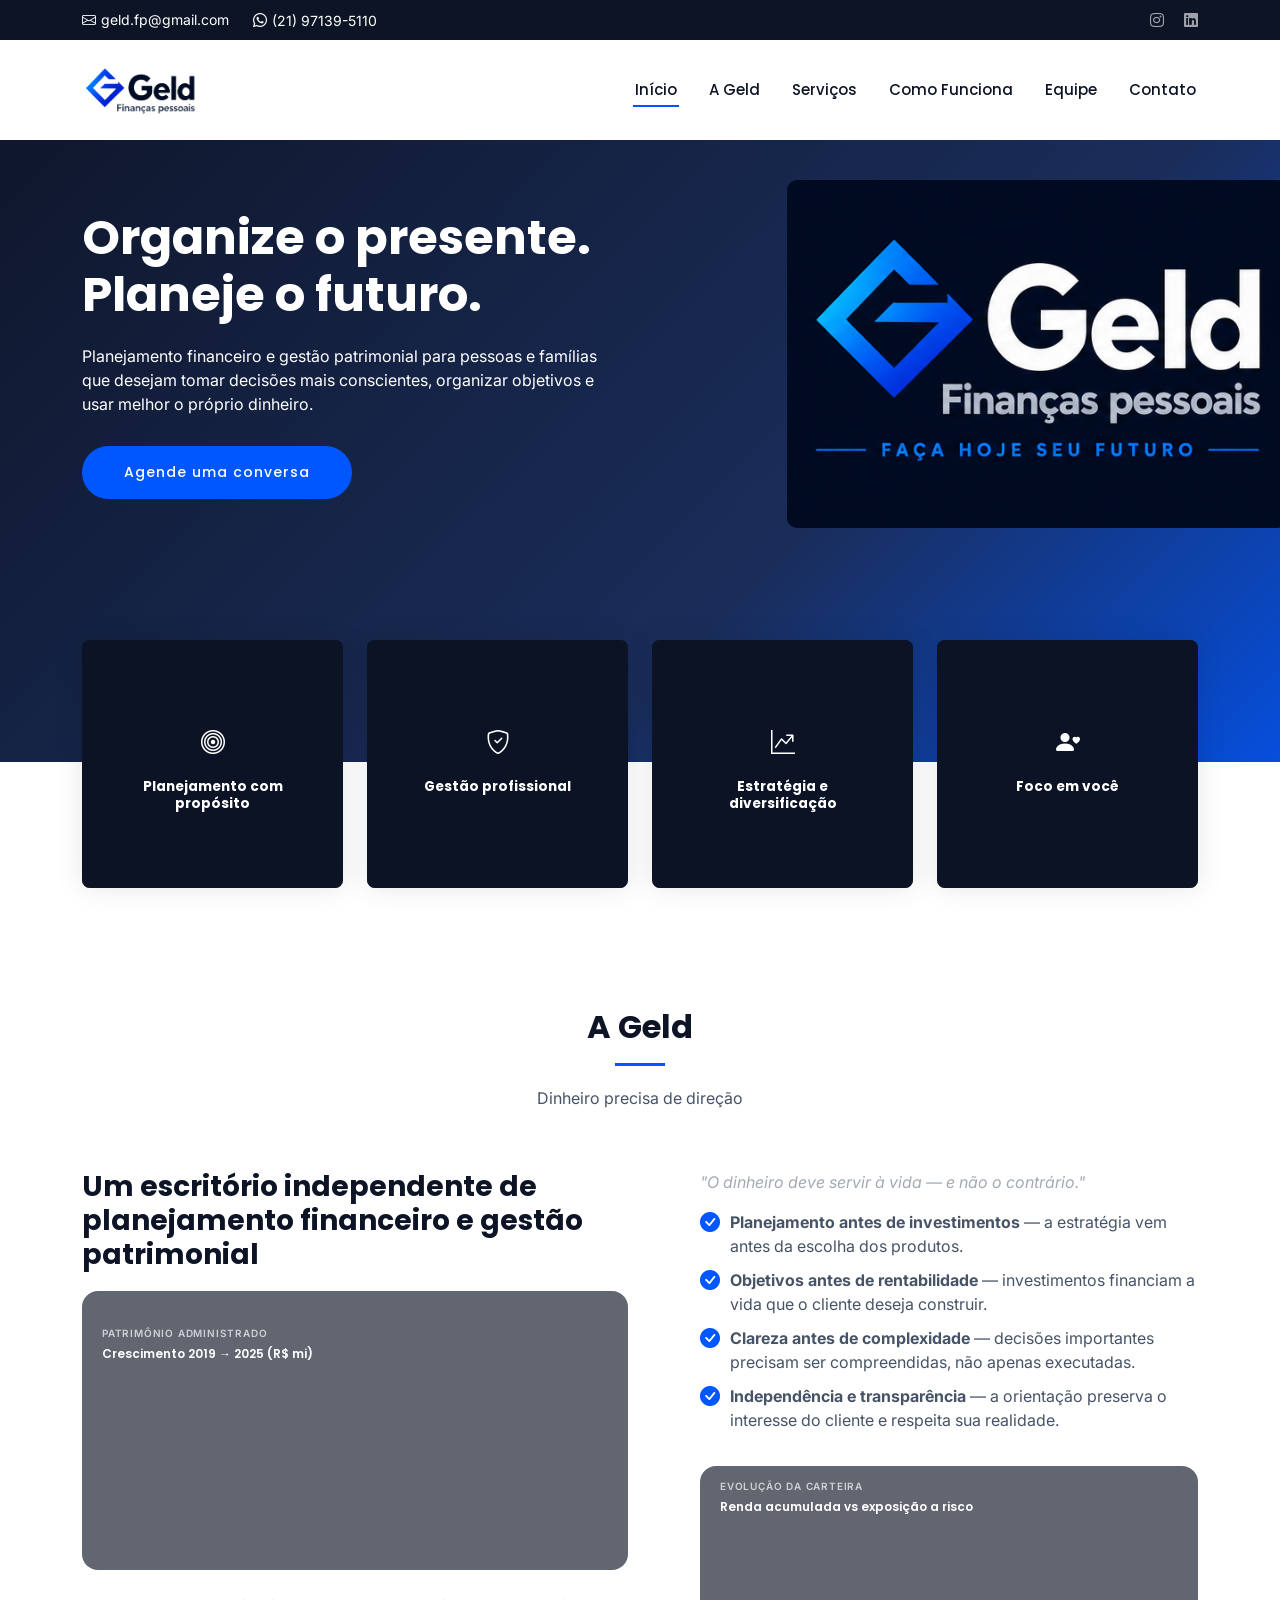
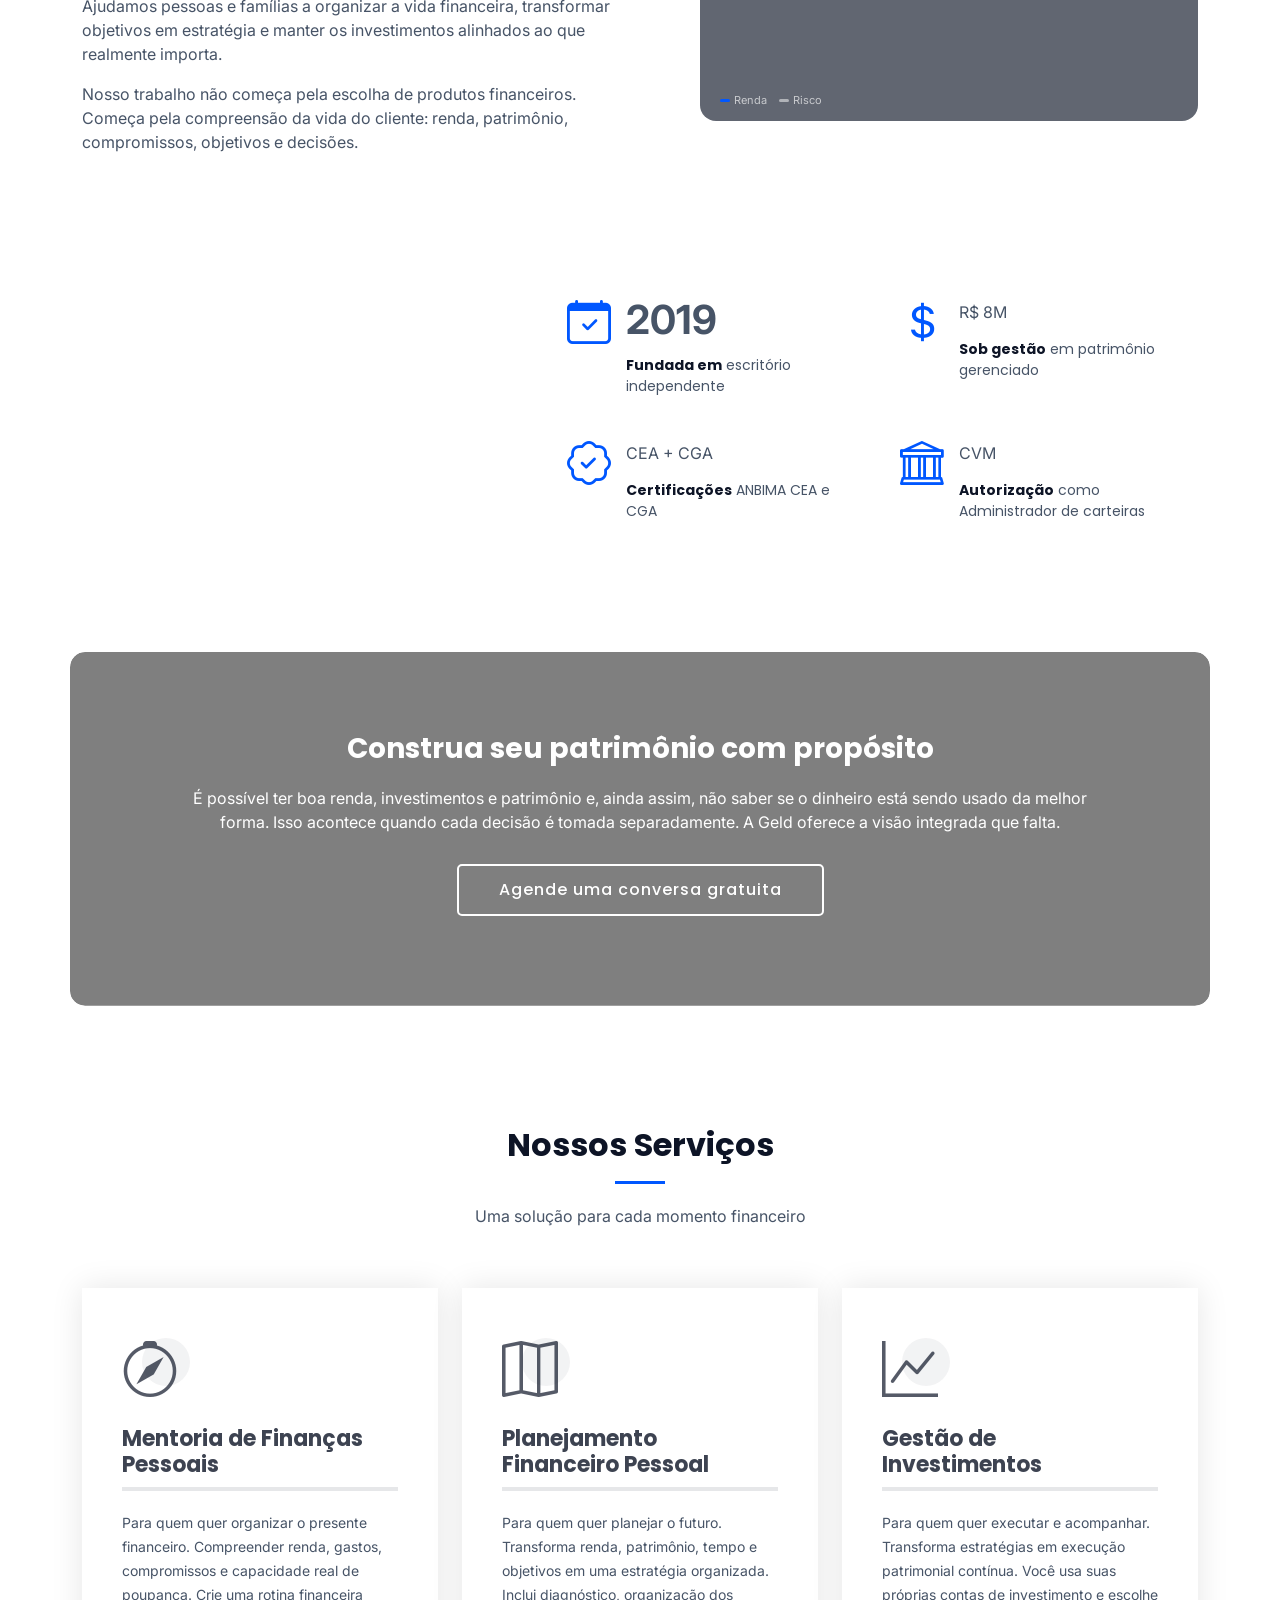
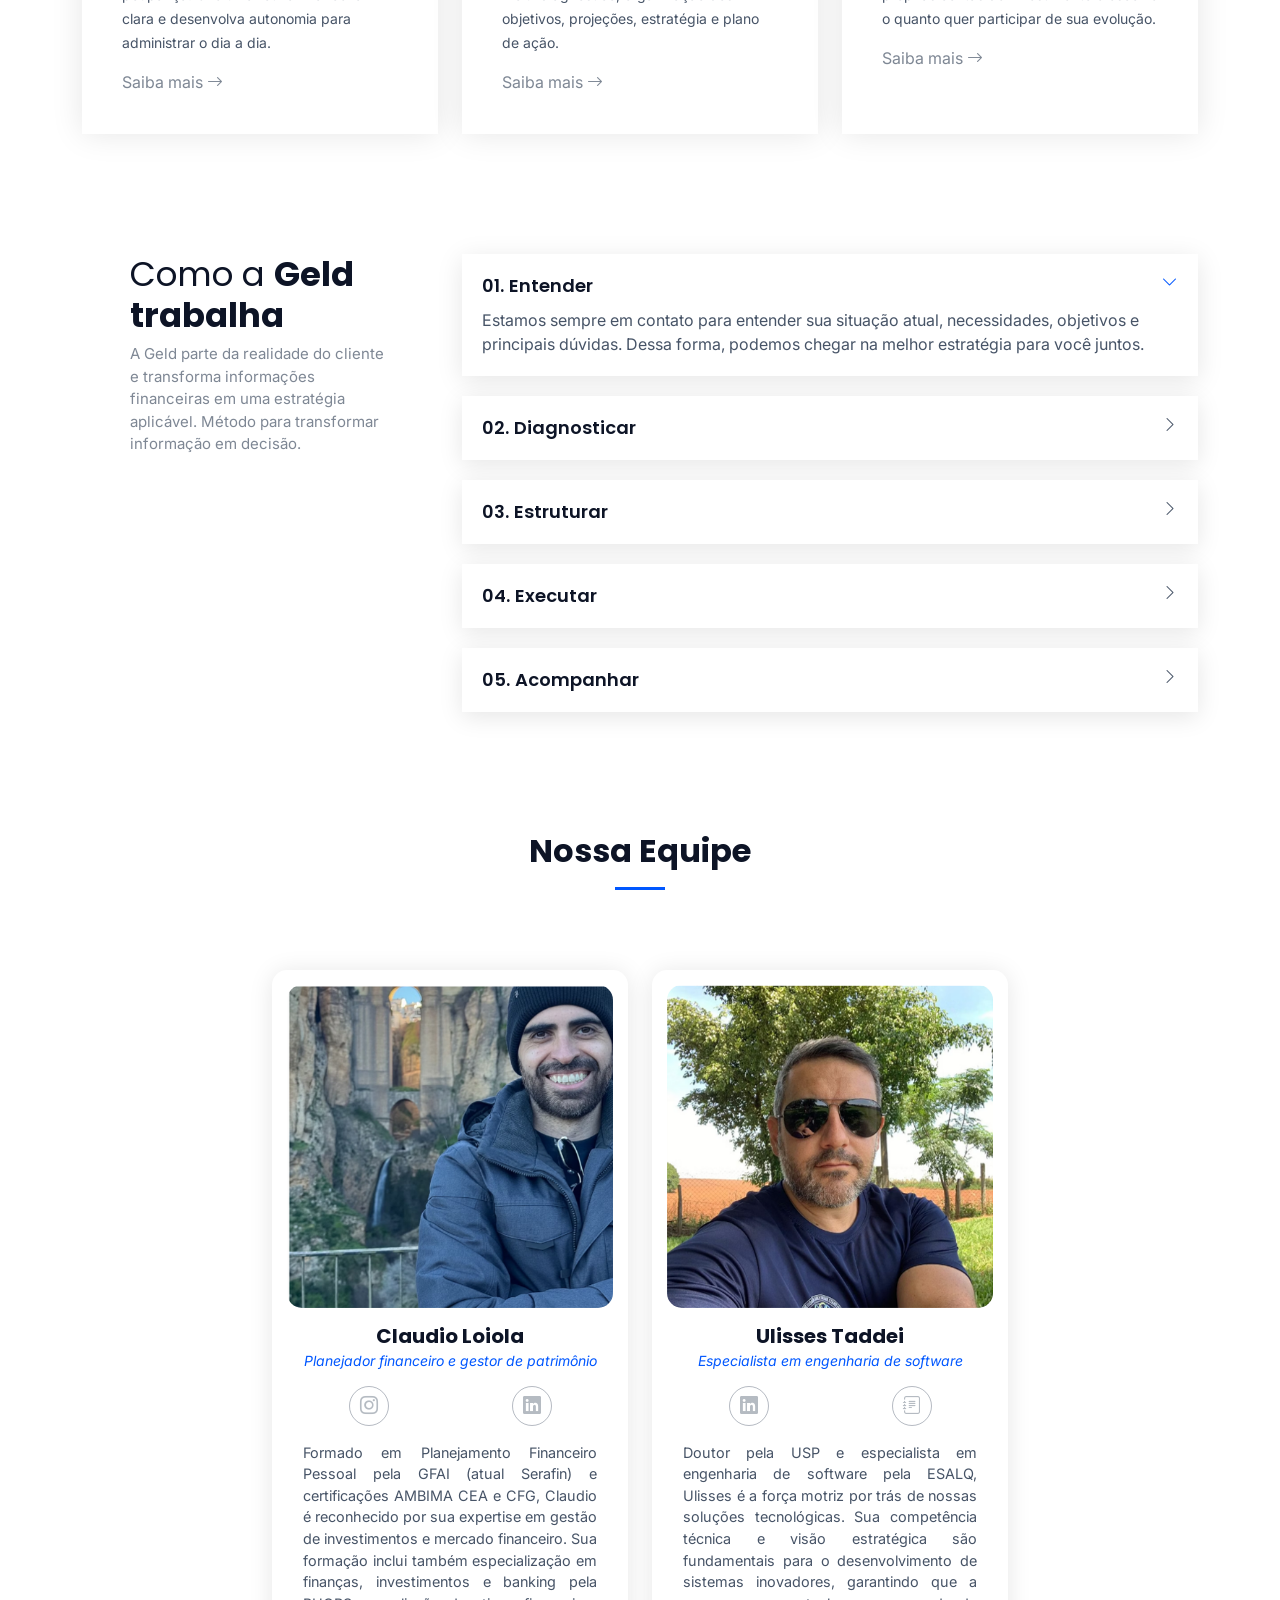
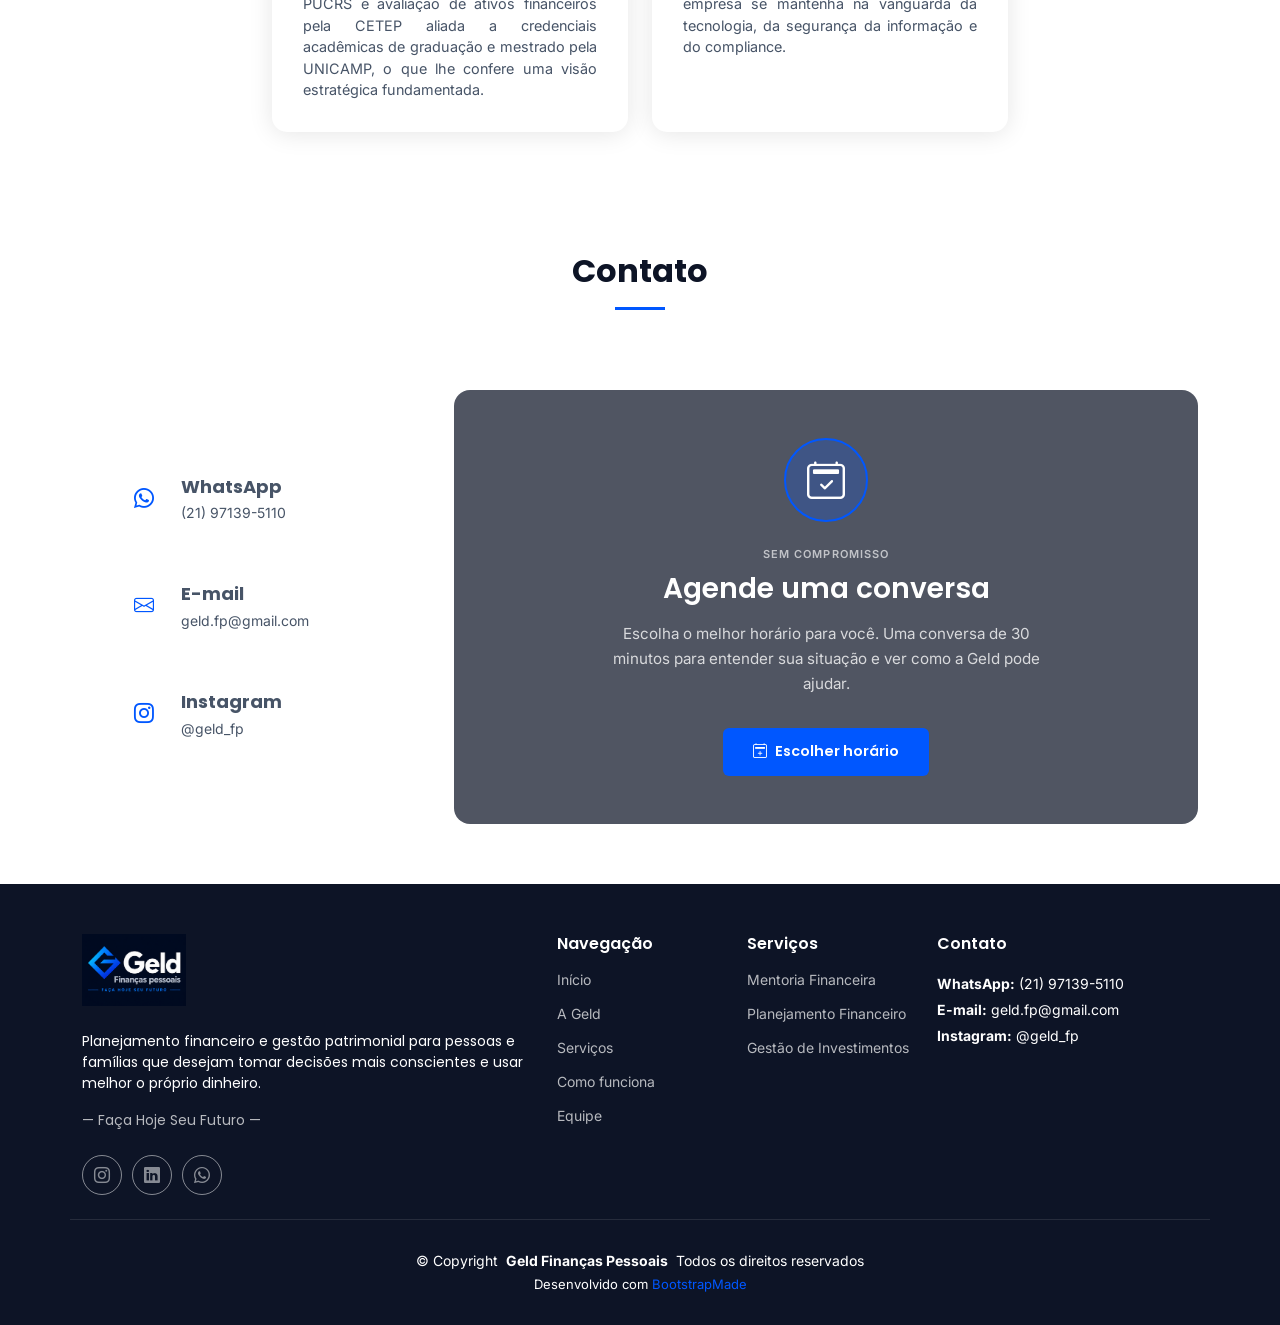
==== commit 13570e7b: "add videos youtube, alterado textos e contatos" ====
--- a/app/templates/index.html
+++ b/app/templates/index.html
@@ -91,27 +91,51 @@
         <div class="container position-relative">
           <div class="row gy-4 mt-5">
             <div class="col-xl-3 col-md-6">
-              <div class="icon-box">
-                <div class="icon"><i class="bi bi-bullseye"></i></div>
-                <h4 class="title"><a href="#services" class="stretched-link">Planejamento com propósito</a></h4>
+              <div class="icon-box icon-box-video">
+                <video autoplay muted loop playsinline class="icon-box-video-bg">
+                  <source src="/static/video/planejamento.mp4" type="video/mp4">
+                </video>
+                <div class="icon-box-overlay"></div>
+                <div class="icon-box-inner">
+                  <div class="icon"><i class="bi bi-bullseye"></i></div>
+                  <h4 class="title"><a href="#services" class="stretched-link">Planejamento com propósito</a></h4>
+                </div>
               </div>
             </div>
             <div class="col-xl-3 col-md-6">
-              <div class="icon-box">
-                <div class="icon"><i class="bi bi-shield-check"></i></div>
-                <h4 class="title"><a href="#services" class="stretched-link">Gestão profissional</a></h4>
+              <div class="icon-box icon-box-video">
+                <video autoplay muted loop playsinline class="icon-box-video-bg">
+                  <source src="/static/video/gestao.mp4" type="video/mp4">
+                </video>
+                <div class="icon-box-overlay"></div>
+                <div class="icon-box-inner">
+                  <div class="icon"><i class="bi bi-shield-check"></i></div>
+                  <h4 class="title"><a href="#services" class="stretched-link">Gestão profissional</a></h4>
+                </div>
               </div>
             </div>
             <div class="col-xl-3 col-md-6">
-              <div class="icon-box">
-                <div class="icon"><i class="bi bi-graph-up-arrow"></i></div>
-                <h4 class="title"><a href="#services" class="stretched-link">Estratégia e diversificação</a></h4>
+              <div class="icon-box icon-box-video">
+                <video autoplay muted loop playsinline class="icon-box-video-bg">
+                  <source src="/static/video/estrategia.mp4" type="video/mp4">
+                </video>
+                <div class="icon-box-overlay"></div>
+                <div class="icon-box-inner">
+                  <div class="icon"><i class="bi bi-graph-up-arrow"></i></div>
+                  <h4 class="title"><a href="#services" class="stretched-link">Estratégia e diversificação</a></h4>
+                </div>
               </div>
             </div>
             <div class="col-xl-3 col-md-6">
-              <div class="icon-box">
-                <div class="icon"><i class="bi bi-person-heart"></i></div>
-                <h4 class="title"><a href="#about" class="stretched-link">Foco em você</a></h4>
+              <div class="icon-box icon-box-video">
+                <video autoplay muted loop playsinline class="icon-box-video-bg">
+                  <source src="/static/video/voce.mp4" type="video/mp4">
+                </video>
+                <div class="icon-box-overlay"></div>
+                <div class="icon-box-inner">
+                  <div class="icon"><i class="bi bi-person-heart"></i></div>
+                  <h4 class="title"><a href="#about" class="stretched-link">Foco em você</a></h4>
+                </div>
               </div>
             </div>
           </div>
@@ -192,7 +216,7 @@
                   <i class="bi bi-calendar-check flex-shrink-0"></i>
                   <div>
                     <span data-purecounter-start="0" data-purecounter-end="2019" data-purecounter-duration="1" class="purecounter"></span>
-                    <p><strong>Fundada em</strong> <span>escritório independente desde 2019</span></p>
+                    <p><strong>Fundada em</strong> <span>escritório independente</span></p>
                   </div>
                 </div>
               </div>
@@ -219,7 +243,7 @@
                   <i class="bi bi-bank flex-shrink-0"></i>
                   <div>
                     <span>CVM</span>
-                    <p><strong>Autorização</strong> <span>Administrador de carteira</span></p>
+                    <p><strong>Autorização</strong> <span>como Administrador de carteiras</span></p>
                   </div>
                 </div>
               </div>
@@ -260,7 +284,7 @@
               <div class="icon"><i class="bi bi-compass"></i></div>
               <h3>Mentoria de Finanças Pessoais</h3>
               <p>Para quem quer organizar o presente financeiro. Compreender renda, gastos, compromissos e capacidade real de poupança. Crie uma rotina financeira clara e desenvolva autonomia para administrar o dia a dia.</p>
-              <a href="#contact" class="readmore stretched-link">Saiba mais <i class="bi bi-arrow-right"></i></a>
+              <a href="https://www.youtube.com/embed/EBzF4cuYNPQ?autoplay=1" class="readmore stretched-link glightbox" data-type="video">Saiba mais <i class="bi bi-arrow-right"></i></a>
             </div>
           </div>
 
@@ -269,7 +293,7 @@
               <div class="icon"><i class="bi bi-map"></i></div>
               <h3>Planejamento Financeiro Pessoal</h3>
               <p>Para quem quer planejar o futuro. Transforma renda, patrimônio, tempo e objetivos em uma estratégia organizada. Inclui diagnóstico, organização dos objetivos, projeções, estratégia e plano de ação.</p>
-              <a href="#contact" class="readmore stretched-link">Saiba mais <i class="bi bi-arrow-right"></i></a>
+              <a href="https://www.youtube.com/embed/09GGQX0c07U?autoplay=1" class="readmore stretched-link glightbox" data-type="video">Saiba mais <i class="bi bi-arrow-right"></i></a>
             </div>
           </div>
 
@@ -277,7 +301,7 @@
             <div class="service-item position-relative">
               <div class="icon"><i class="bi bi-graph-up"></i></div>
               <h3>Gestão de Investimentos</h3>
-              <p>Para quem quer executar e acompanhar. Transforma a estratégia definida no Planejamento Financeiro em execução patrimonial contínua. Conecta investimentos aos objetivos e acompanha liquidez, risco e evolução.</p>
+              <p>Para quem quer executar e acompanhar. Transforma estratégias em execução patrimonial contínua. Você usa suas próprias contas de investimento e escolhe o quanto quer participar de sua evolução.</p>
               <a href="#contact" class="readmore stretched-link">Saiba mais <i class="bi bi-arrow-right"></i></a>
             </div>
           </div>
@@ -302,35 +326,35 @@
               <div class="faq-item faq-active">
                 <h3><span class="num">01.</span> <span>Entender</span></h3>
                 <div class="faq-content">
-                  <p>Situação atual, necessidades, objetivos e principais dúvidas do cliente.</p>
+                  <p>Estamos sempre em contato para entender sua situação atual, necessidades, objetivos e principais dúvidas. Dessa forma, podemos chegar na melhor estratégia para você juntos.</p>
                 </div>
                 <i class="faq-toggle bi bi-chevron-right"></i>
               </div>
               <div class="faq-item">
                 <h3><span class="num">02.</span> <span>Diagnosticar</span></h3>
                 <div class="faq-content">
-                  <p>Renda, gastos, patrimônio, investimentos, riscos e capacidade financeira.</p>
+                  <p>Vamos estudar precisamente sua renda, gastos, patrimônio, investimentos, riscos e capacidade financeira. Com isso, somos capazes de estruturar a melhor abordagem personalizada.</p>
                 </div>
                 <i class="faq-toggle bi bi-chevron-right"></i>
               </div>
               <div class="faq-item">
                 <h3><span class="num">03.</span> <span>Estruturar</span></h3>
                 <div class="faq-content">
-                  <p>Método, prioridades, cenários, estratégia e próximos passos personalizados.</p>
+                  <p>Utilizando plataformas, ferramentas e métodos conceituados para cada caso e cada etapa, colocamos o cliente no domínio de seu patrimônio construindo os alicerces para a verdadeira independência financeira.</p>
                 </div>
                 <i class="faq-toggle bi bi-chevron-right"></i>
               </div>
               <div class="faq-item">
                 <h3><span class="num">04.</span> <span>Executar</span></h3>
                 <div class="faq-content">
-                  <p>Implantar a organização e colocar a estratégia em prática.</p>
+                  <p>Colocamos em prática o plano estabelecido com datas, valores e toda a transparência para você atingir seu objetivo.</p>
                 </div>
                 <i class="faq-toggle bi bi-chevron-right"></i>
               </div>
               <div class="faq-item">
                 <h3><span class="num">05.</span> <span>Acompanhar</span></h3>
                 <div class="faq-content">
-                  <p>Evolução, mudanças, objetivos, riscos e ajustes, conforme o serviço contratado.</p>
+                  <p>Nenhum caminho é isento de percalços. Mudanças de planos e ajustes dos riscos podem e devem acontecer. Estamos preparados para isso.</p>
                 </div>
                 <i class="faq-toggle bi bi-chevron-right"></i>
               </div>
@@ -344,7 +368,7 @@
     <section id="team" class="team section">
       <div class="container section-title" data-aos="fade-up">
         <h2>Nossa Equipe</h2>
-        <p>Método, independência e visão integrada</p>
+        
       </div>
 
       <div class="container">
@@ -359,7 +383,7 @@
                 <a href="https://instagram.com/geld_fp"><i class="bi bi-instagram"></i></a>
                 <a href="https://www.linkedin.com/in/claudio-loiola/" target="_blank"> <i class="bi bi-linkedin"></i></a>
               </div>
-              <p class="mt-3 px-3 member-bio">Lidera o relacionamento com clientes, o Planejamento Financeiro e a estratégia de investimentos. Certificações ANBIMA CEA e CGA e autorização da CVM para atuar como administrador de carteira.</p>
+              <p class="mt-3 px-3 member-bio">Formado em Planejamento Financeiro Pessoal pela GFAI (atual Serafin) e certificações AMBIMA CEA e CFG, Claudio é reconhecido por sua expertise em gestão de investimentos e mercado financeiro. Sua formação inclui também especialização em finanças, investimentos e banking pela PUCRS e avaliação de ativos financeiros pela CETEP aliada a credenciais acadêmicas de graduação e mestrado pela UNICAMP, o que lhe confere uma visão estratégica fundamentada.</p>
             </div>
           </div>
 
@@ -369,9 +393,10 @@
               <h4>Ulisses Taddei</h4>
               <span>Especialista em engenharia de software</span>
               <div class="social">
-                <a href="https://www.linkedin.com/in/ulisses-taddei-2671a42a" target="_blank"> <i class="bi bi-linkedin"></i></a>
-              </div>
-              <p class="mt-3 px-3 member-bio">Lidera tecnologia, dados, processos e automação, estruturando sistemas que aumentam a consistência, a segurança e a capacidade operacional da Geld.</p>
+                <a href="https://www.linkedin.com/in/ulisses-taddei-2671a42a" target="_blank"><i class="bi bi-linkedin"></i></a>
+                <a href="http://lattes.cnpq.br/2337044584838067" target="_blank" title="Currículo Lattes"><i class="bi bi-journal-text"></i></a>
+              </div>
+              <p class="mt-3 px-3 member-bio">Doutor pela USP e especialista em engenharia de software pela ESALQ, Ulisses é a força motriz por trás de nossas soluções tecnológicas. Sua competência técnica e visão estratégica são fundamentais para o desenvolvimento de sistemas inovadores, garantindo que a empresa se mantenha na vanguarda da tecnologia, da segurança da informação e do compliance.</p>
             </div>
           </div>
 
@@ -383,7 +408,7 @@
     <section id="contact" class="contact section">
       <div class="container section-title" data-aos="fade-up">
         <h2>Contato</h2>
-        <p>Seu próximo passo financeiro começa com uma conversa</p>
+        
       </div>
 
       <div class="container" data-aos="fade-up" data-aos-delay="100">
@@ -392,23 +417,23 @@
           <div class="col-lg-4">
             <div class="info-container d-flex flex-column align-items-center justify-content-center">
               <div class="info-item d-flex" data-aos="fade-up" data-aos-delay="200">
-                <i class="bi bi-whatsapp flex-shrink-0"></i>
+                <a href="https://wa.me/5521971395110"><i class="bi bi-whatsapp flex-shrink-0"></i></a>
                 <div>
-                  <h3>WhatsApp</h3>
+                  <h3><a href="https://wa.me/5521971395110">WhatsApp</a></h3>
                   <p><a href="https://wa.me/5521971395110">(21) 97139-5110</a></p>
                 </div>
               </div>
               <div class="info-item d-flex" data-aos="fade-up" data-aos-delay="300">
-                <i class="bi bi-envelope flex-shrink-0"></i>
+              <a href="mailto:geld.fp@gmail.com"><i class="bi bi-envelope flex-shrink-0"></i></a>
                 <div>
-                  <h3>E-mail</h3>
+                  <h3><a href="mailto:geld.fp@gmail.com">E-mail</a></h3>
                   <p><a href="mailto:geld.fp@gmail.com">geld.fp@gmail.com</a></p>
                 </div>
               </div>
               <div class="info-item d-flex" data-aos="fade-up" data-aos-delay="400">
-                <i class="bi bi-instagram flex-shrink-0"></i>
+                <a href="https://instagram.com/geld_fp"><i class="bi bi-instagram flex-shrink-0"></i></a>
                 <div>
-                  <h3>Instagram</h3>
+                  <h3><a href="https://instagram.com/geld_fp">  Instagram</a></h3>
                   <p><a href="https://instagram.com/geld_fp">@geld_fp</a></p>
                 </div>
               </div>
@@ -416,29 +441,44 @@
             </div>
           </div>
 
-          <div class="col-lg-8">
-            <form action="/contato" method="post" class="php-email-form" data-aos="fade" data-aos-delay="100">
-              <div class="row gy-4">
-                <div class="col-md-6">
-                  <input type="text" name="name" class="form-control" placeholder="Seu nome" required>
-                </div>
-                <div class="col-md-6">
-                  <input type="email" class="form-control" name="email" placeholder="Seu e-mail" required>
-                </div>
-                <div class="col-md-12">
-                  <input type="text" class="form-control" name="subject" placeholder="Assunto" required>
-                </div>
-                <div class="col-md-12">
-                  <textarea class="form-control" name="message" rows="8" placeholder="Sua mensagem" required></textarea>
-                </div>
-                <div class="col-md-12 text-center">
-                  <div class="loading">Enviando...</div>
-                  <div class="error-message"></div>
-                  <div class="sent-message">Mensagem enviada! Entraremos em contato em breve.</div>
-                  <button type="submit">Enviar Mensagem</button>
-                </div>
-              </div>
-            </form>
+          <div class="col-lg-8" data-aos="fade" data-aos-delay="100">
+            <a href="https://calendar.app.google/u51BcMn2rq18w9Kk7"
+               target="_blank" rel="noopener noreferrer"
+               class="calendar-block text-decoration-none d-block position-relative rounded-4 overflow-hidden">
+
+              <!-- Vídeo de fundo -->
+              <video autoplay muted loop playsinline class="calendar-video">
+                <source src="/static/video/agenda.mp4" type="video/mp4">
+              </video>
+
+              <!-- Overlay escuro -->
+              <div class="calendar-overlay"></div>
+
+              <!-- Conteúdo -->
+              <div class="calendar-content">
+
+                <!-- Ícone calendário -->
+                <div class="calendar-icon-wrap">
+                  <i class="bi bi-calendar2-check"></i>
+                </div>
+
+                <p class="calendar-label">Sem compromisso</p>
+
+                <h3 class="calendar-title">Agende uma conversa</h3>
+
+                <p class="calendar-desc">
+                  Escolha o melhor horário para você. Uma conversa de 30 minutos para
+                  entender sua situação e ver como a Geld pode ajudar.
+                </p>
+
+                <!-- Botão -->
+                <span class="calendar-btn">
+                  <i class="bi bi-calendar2-plus"></i>
+                  Escolher horário
+                </span>
+
+              </div>
+            </a>
           </div>
 
         </div>
--- a/static/css/main.css
+++ b/static/css/main.css
@@ -1900,7 +1900,6 @@
 # Contact Section
 --------------------------------------------------------------*/
 .contact .info-container {
-  background-color: var(--accent-color);
   height: 100%;
   padding: 20px;
 }
--- a/static/css/geld.css
+++ b/static/css/geld.css
@@ -112,6 +112,7 @@
 .member-bio {
   font-size: 0.9rem;
   color: #475467;
+  text-align: justify;
 }
 
 /* --- Services --- */
@@ -406,3 +407,195 @@
 }
 
 /* hero mobile removido - causava conflito */
+
+/* =============================================
+   ICON-BOXES COM VÍDEO — Hero Section
+   ============================================= */
+
+/* Container com vídeo: mantém position relative para os filhos absolutos */
+.icon-box.icon-box-video {
+  position: relative;
+  overflow: hidden;
+  padding: 60px 30px;
+}
+
+/* Vídeo de fundo */
+.icon-box-video-bg {
+  position: absolute;
+  inset: 0;
+  width: 100%;
+  height: 100%;
+  object-fit: cover;
+  z-index: 0;
+}
+
+/* Overlay escuro sobre o vídeo */
+.icon-box-overlay {
+  position: absolute;
+  inset: 0;
+  background: rgba(13, 20, 38, 0.68);
+  z-index: 1;
+  transition: background 0.35s ease;
+}
+
+/* Conteúdo (ícone + título) acima do overlay */
+.icon-box-inner {
+  position: relative;
+  z-index: 2;
+  text-align: center;
+}
+
+/* Hover: overlay levemente mais azul Geld */
+.icon-box.icon-box-video:hover .icon-box-overlay {
+  background: rgba(0, 60, 180, 0.55);
+}
+
+/* =============================================
+   BLOCO DE AGENDAMENTO — Seção Contato
+   ============================================= */
+
+.calendar-block {
+  display: block;
+  min-height: 380px;
+  text-decoration: none;
+  cursor: pointer;
+}
+
+/* Vídeo de fundo */
+.calendar-video {
+  position: absolute;
+  inset: 0;
+  width: 100%;
+  height: 100%;
+  object-fit: cover;
+  z-index: 0;
+}
+
+/* Overlay escuro */
+.calendar-overlay {
+  position: absolute;
+  inset: 0;
+  background: rgba(13, 20, 38, 0.72);
+  z-index: 1;
+  transition: background 0.35s ease;
+}
+
+/* Conteúdo centralizado sobre o vídeo */
+.calendar-content {
+  position: relative;
+  z-index: 2;
+  min-height: 380px;
+  display: flex;
+  flex-direction: column;
+  align-items: center;
+  justify-content: center;
+  padding: 48px 40px;
+  text-align: center;
+}
+
+/* Círculo do ícone */
+.calendar-icon-wrap {
+  width: 84px;
+  height: 84px;
+  border-radius: 50%;
+  background: rgba(0, 87, 255, 0.22);
+  border: 2px solid #0057FF;
+  display: flex;
+  align-items: center;
+  justify-content: center;
+  margin-bottom: 24px;
+  transition: transform 0.35s ease, background 0.35s ease;
+}
+
+.calendar-icon-wrap i {
+  font-size: 38px;
+  color: #ffffff;
+  line-height: 1;
+}
+
+/* Label superior */
+.calendar-label {
+  color: rgba(255, 255, 255, 0.65);
+  font-size: 11px;
+  font-weight: 600;
+  letter-spacing: 0.1em;
+  text-transform: uppercase;
+  margin: 0 0 8px;
+}
+
+/* Título principal */
+.calendar-title {
+  color: #ffffff !important;
+  font-family: 'Poppins', sans-serif;
+  font-weight: 600;
+  font-size: 1.75rem;
+  margin: 0 0 14px;
+  line-height: 1.3;
+}
+
+/* Descrição */
+.calendar-desc {
+  color: rgba(255, 255, 255, 0.78);
+  font-size: 0.95rem;
+  max-width: 440px;
+  margin: 0 0 32px;
+  line-height: 1.65;
+}
+
+/* Botão interno */
+.calendar-btn {
+  display: inline-flex;
+  align-items: center;
+  gap: 8px;
+  background: #0057FF;
+  color: #ffffff;
+  font-family: 'Poppins', sans-serif;
+  font-weight: 600;
+  font-size: 0.9rem;
+  padding: 13px 30px;
+  border-radius: 6px;
+  transition: background 0.3s ease;
+}
+
+/* Hover do bloco inteiro */
+.calendar-block:hover .calendar-overlay {
+  background: rgba(0, 60, 180, 0.50);
+}
+
+.calendar-block:hover .calendar-icon-wrap {
+  transform: scale(1.12);
+  background: rgba(0, 87, 255, 0.38);
+}
+
+.calendar-block:hover .calendar-btn {
+  background: #0040cc;
+}
+
+/* Responsivo mobile */
+@media (max-width: 768px) {
+  .calendar-block,
+  .calendar-content {
+    min-height: 300px;
+  }
+
+  .calendar-content {
+    padding: 32px 24px;
+  }
+
+  .calendar-title {
+    font-size: 1.4rem !important;
+  }
+
+  .calendar-desc {
+    font-size: 0.88rem;
+  }
+
+  .calendar-icon-wrap {
+    width: 68px;
+    height: 68px;
+  }
+
+  .calendar-icon-wrap i {
+    font-size: 30px;
+  }
+}
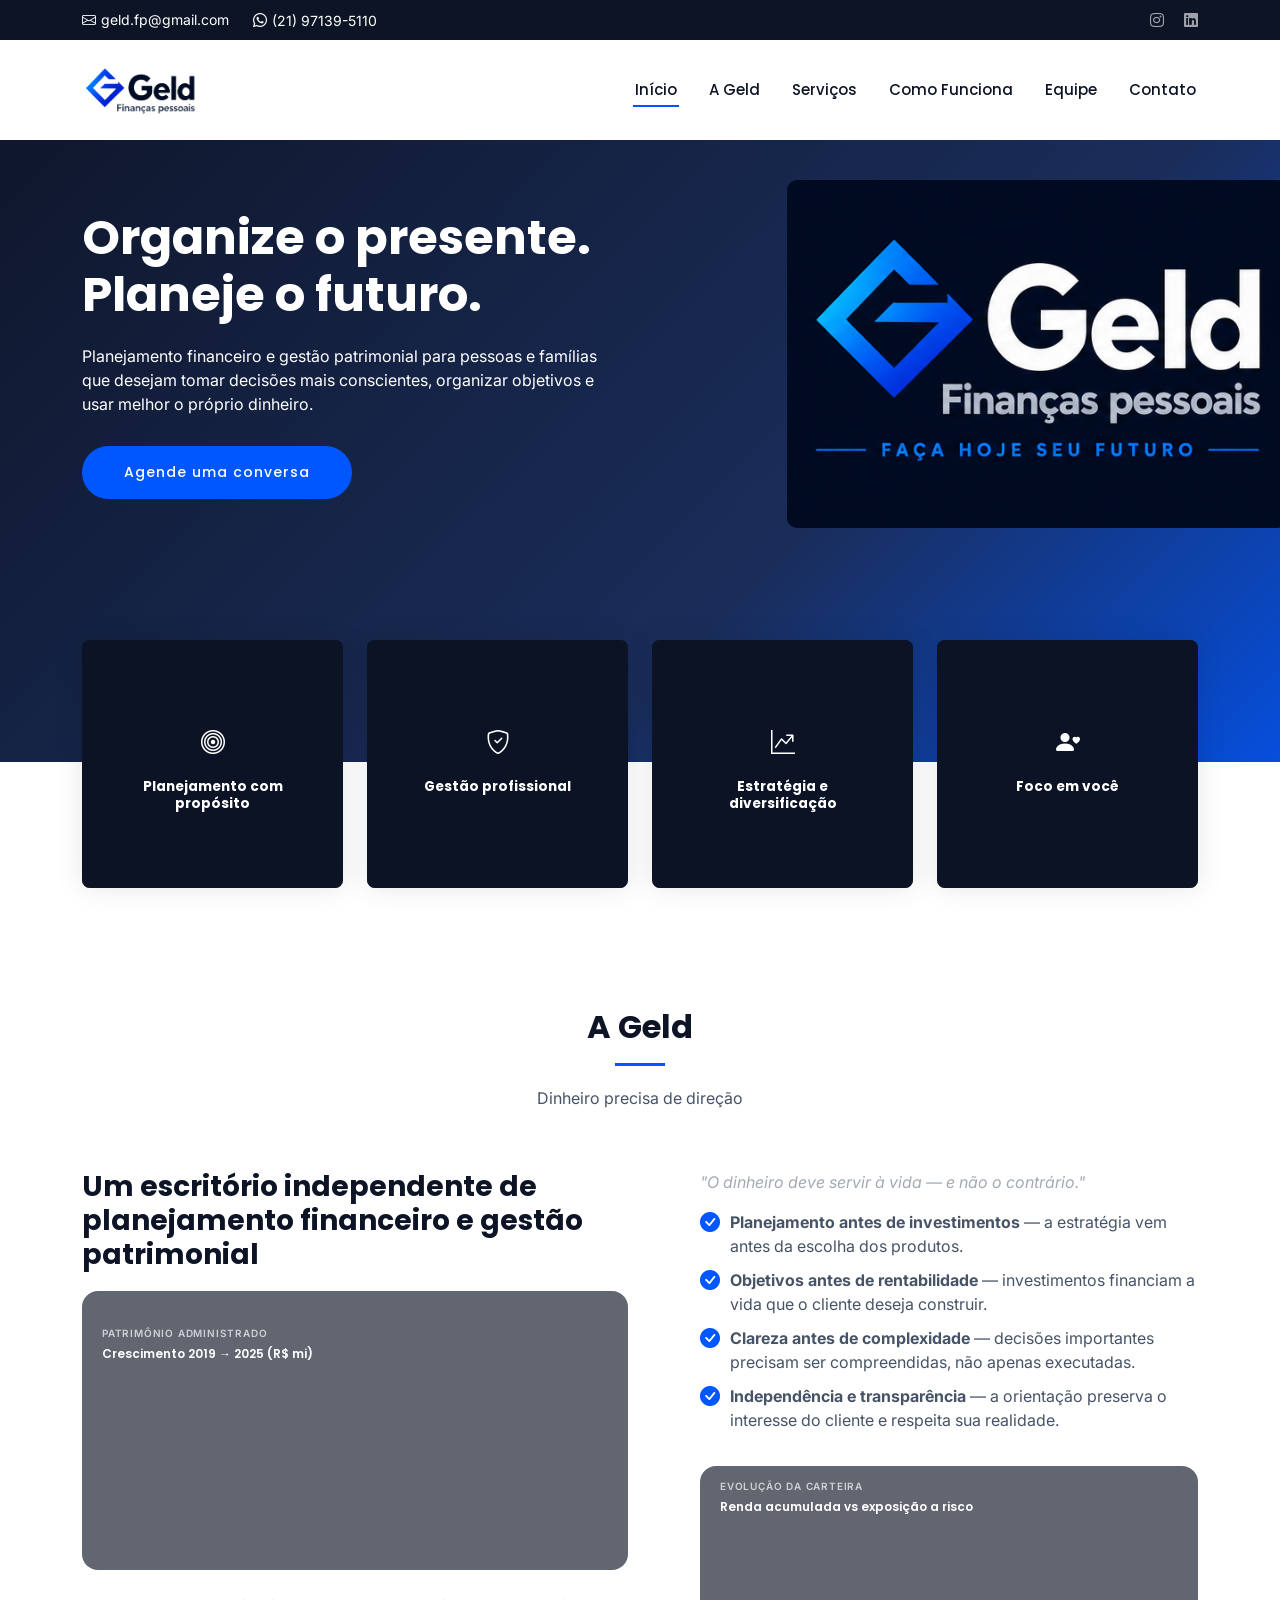
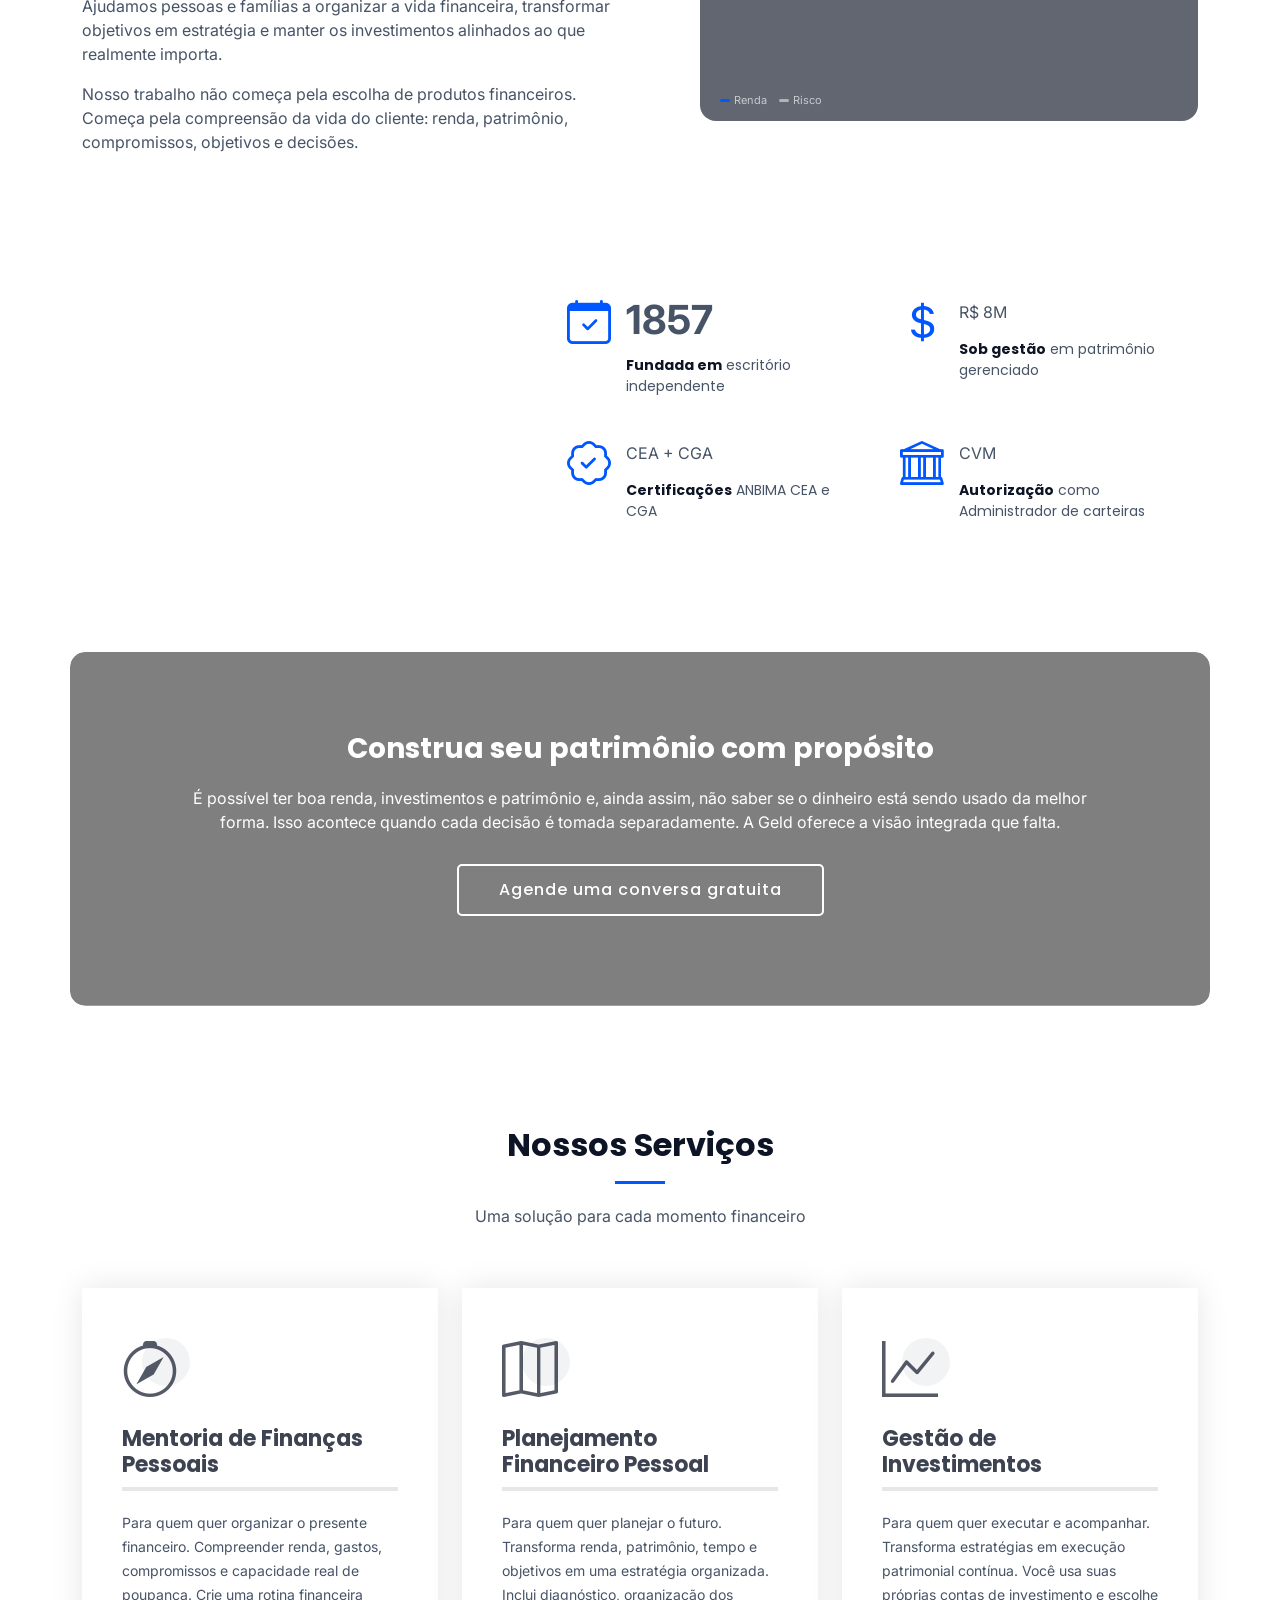
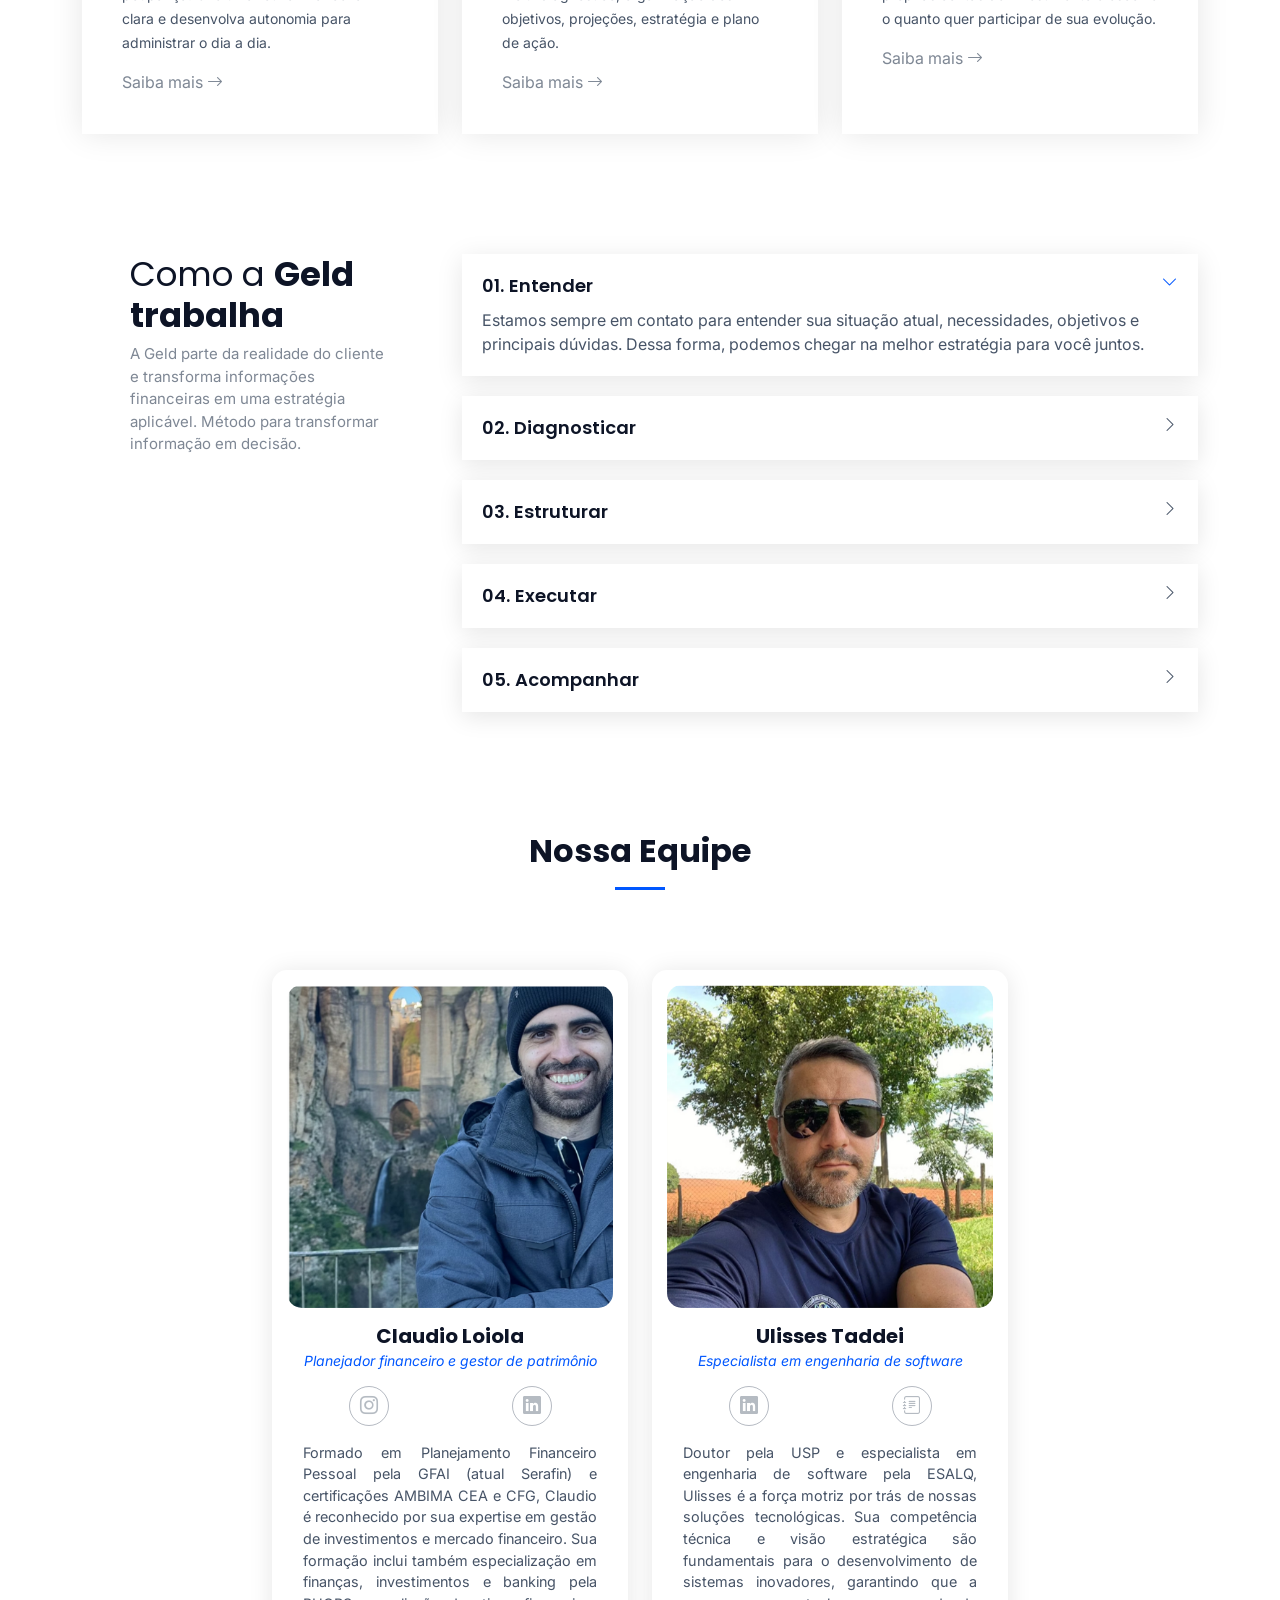
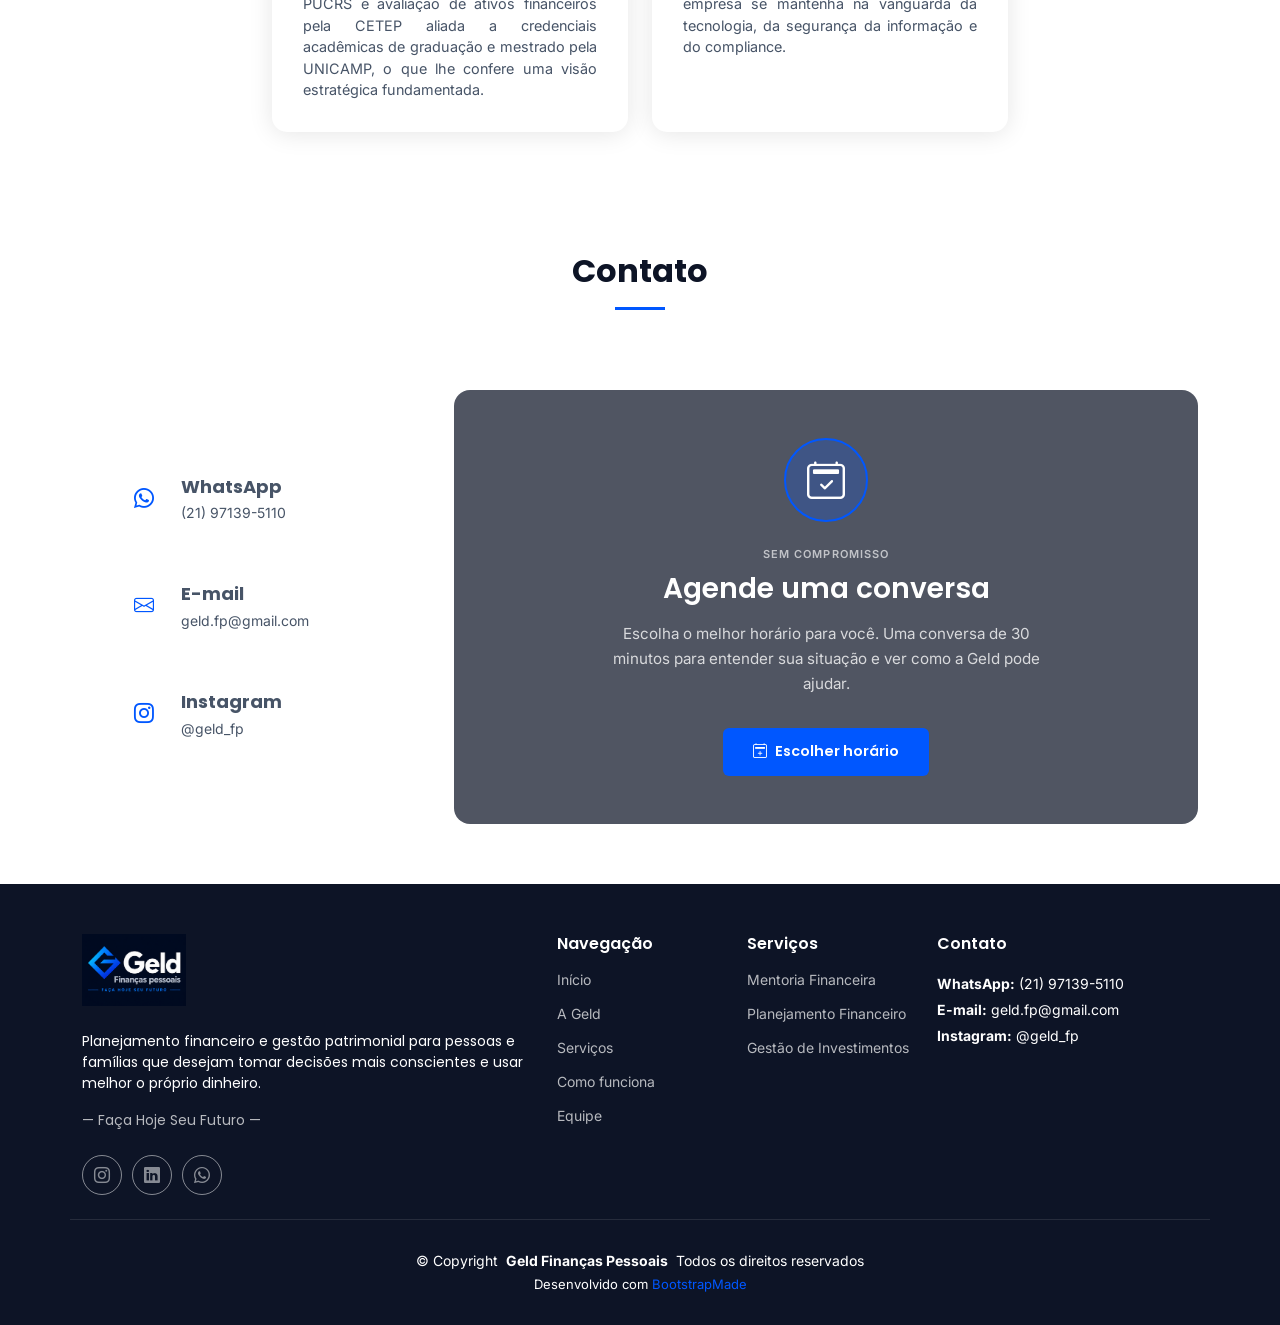
==== commit bf4216d8: "layout do mobile e link dos videos" ====
--- a/app/templates/index.html
+++ b/app/templates/index.html
@@ -284,7 +284,7 @@
               <div class="icon"><i class="bi bi-compass"></i></div>
               <h3>Mentoria de Finanças Pessoais</h3>
               <p>Para quem quer organizar o presente financeiro. Compreender renda, gastos, compromissos e capacidade real de poupança. Crie uma rotina financeira clara e desenvolva autonomia para administrar o dia a dia.</p>
-              <a href="https://www.youtube.com/embed/EBzF4cuYNPQ?autoplay=1" class="readmore stretched-link glightbox" data-type="video">Saiba mais <i class="bi bi-arrow-right"></i></a>
+              <a href="https://www.youtube.com/embed/xf9C-nOgFqI?autoplay=1" class="readmore stretched-link glightbox" data-type="video">Saiba mais <i class="bi bi-arrow-right"></i></a>
             </div>
           </div>
 
@@ -293,7 +293,7 @@
               <div class="icon"><i class="bi bi-map"></i></div>
               <h3>Planejamento Financeiro Pessoal</h3>
               <p>Para quem quer planejar o futuro. Transforma renda, patrimônio, tempo e objetivos em uma estratégia organizada. Inclui diagnóstico, organização dos objetivos, projeções, estratégia e plano de ação.</p>
-              <a href="https://www.youtube.com/embed/09GGQX0c07U?autoplay=1" class="readmore stretched-link glightbox" data-type="video">Saiba mais <i class="bi bi-arrow-right"></i></a>
+              <a href="https://www.youtube.com/embed/Z8FQkjF6Cjg?autoplay=1" class="readmore stretched-link glightbox" data-type="video">Saiba mais <i class="bi bi-arrow-right"></i></a>
             </div>
           </div>
 
--- a/static/css/geld.css
+++ b/static/css/geld.css
@@ -302,8 +302,8 @@
 
   /* --- Team: lado a lado --- */
   .team .col-xl-4 {
-    flex: 0 0 50% !important;
-    max-width: 50% !important;
+    flex: 0 0 100% !important;
+    max-width: 100% !important;
   }
 
   .team .member img {
